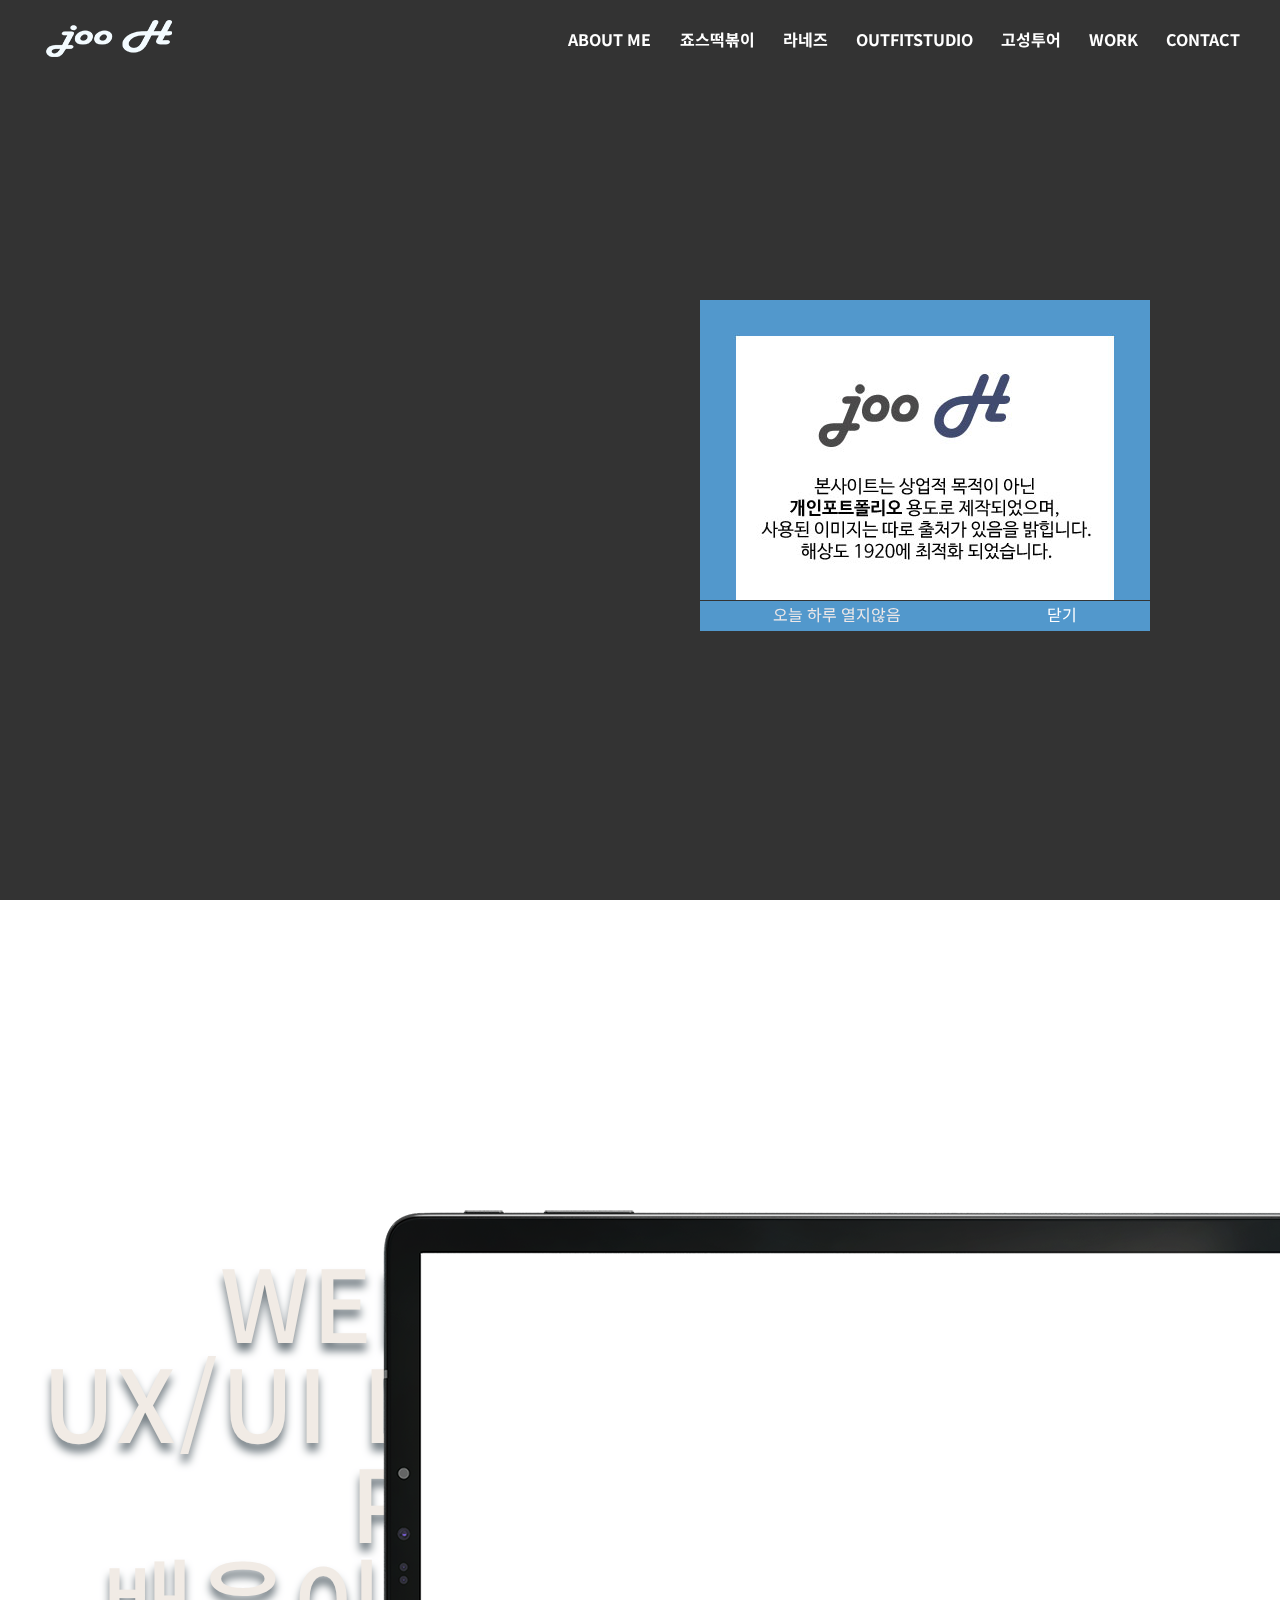
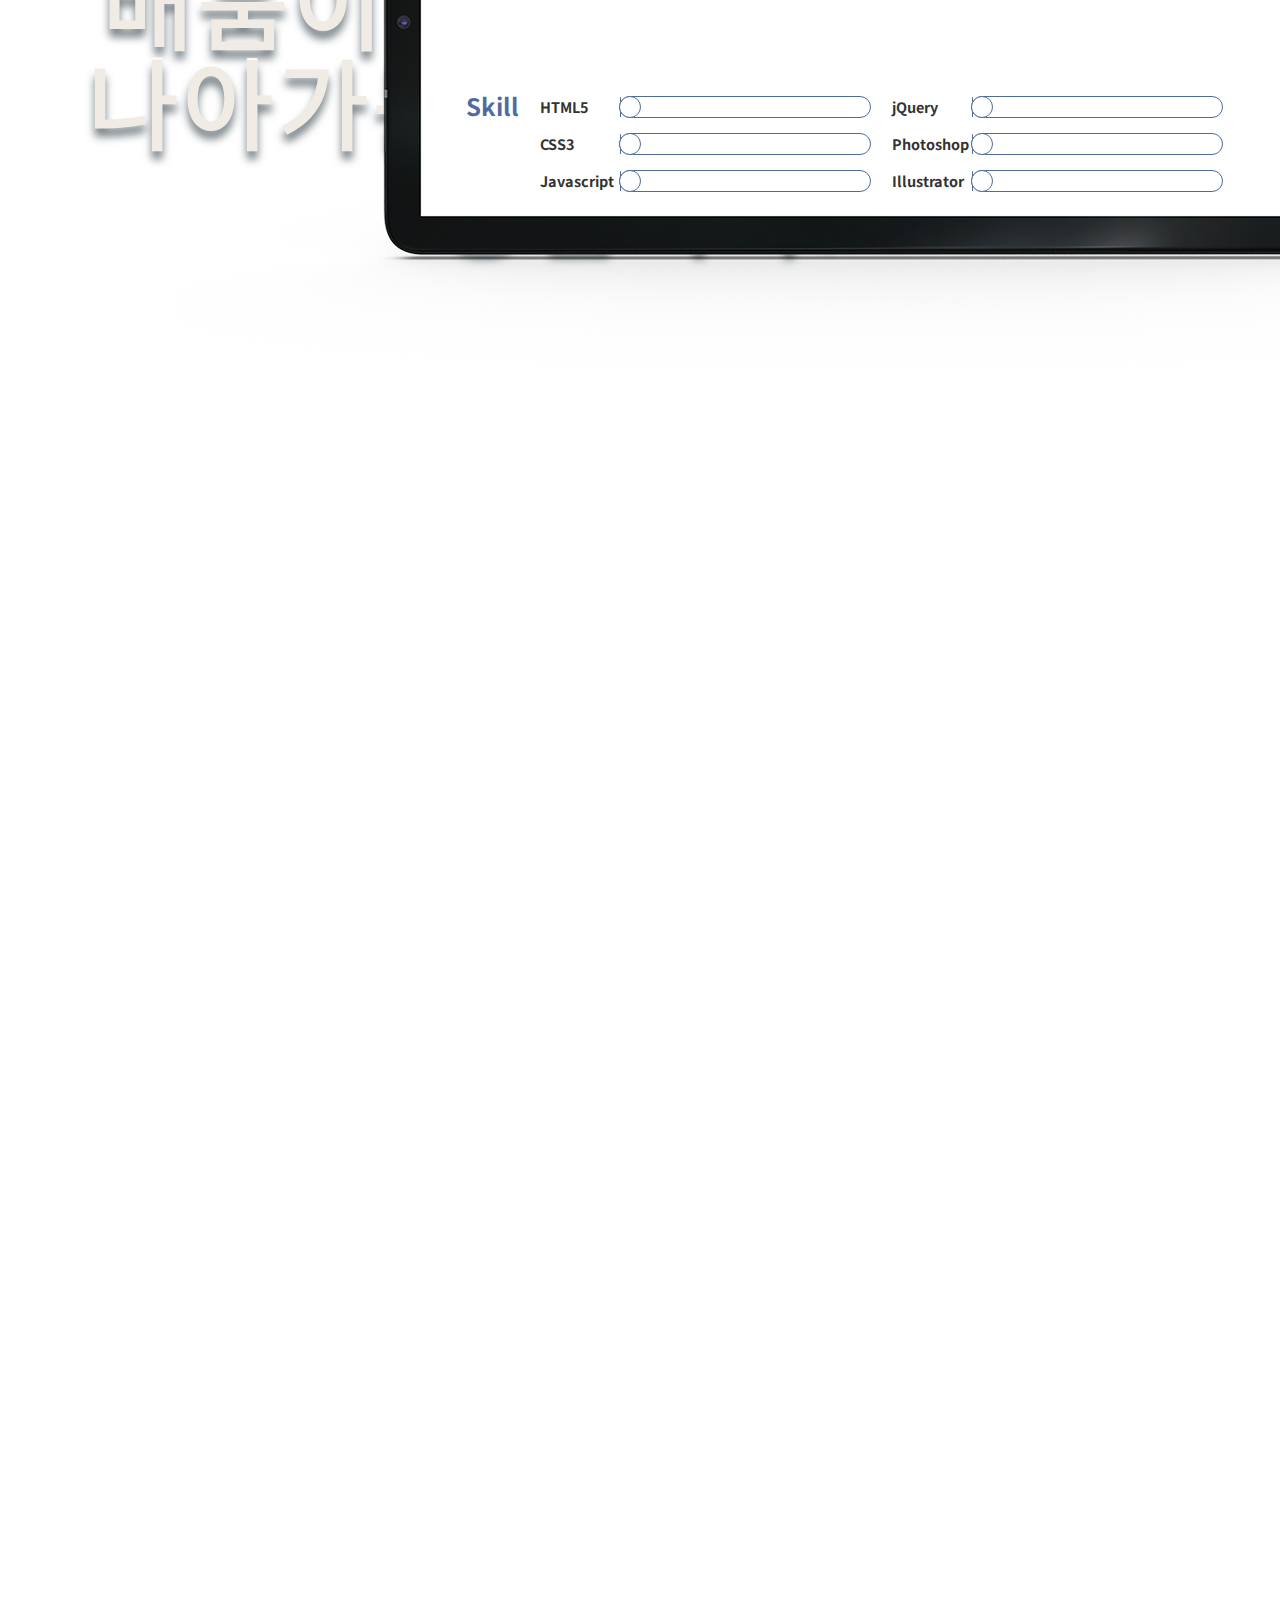
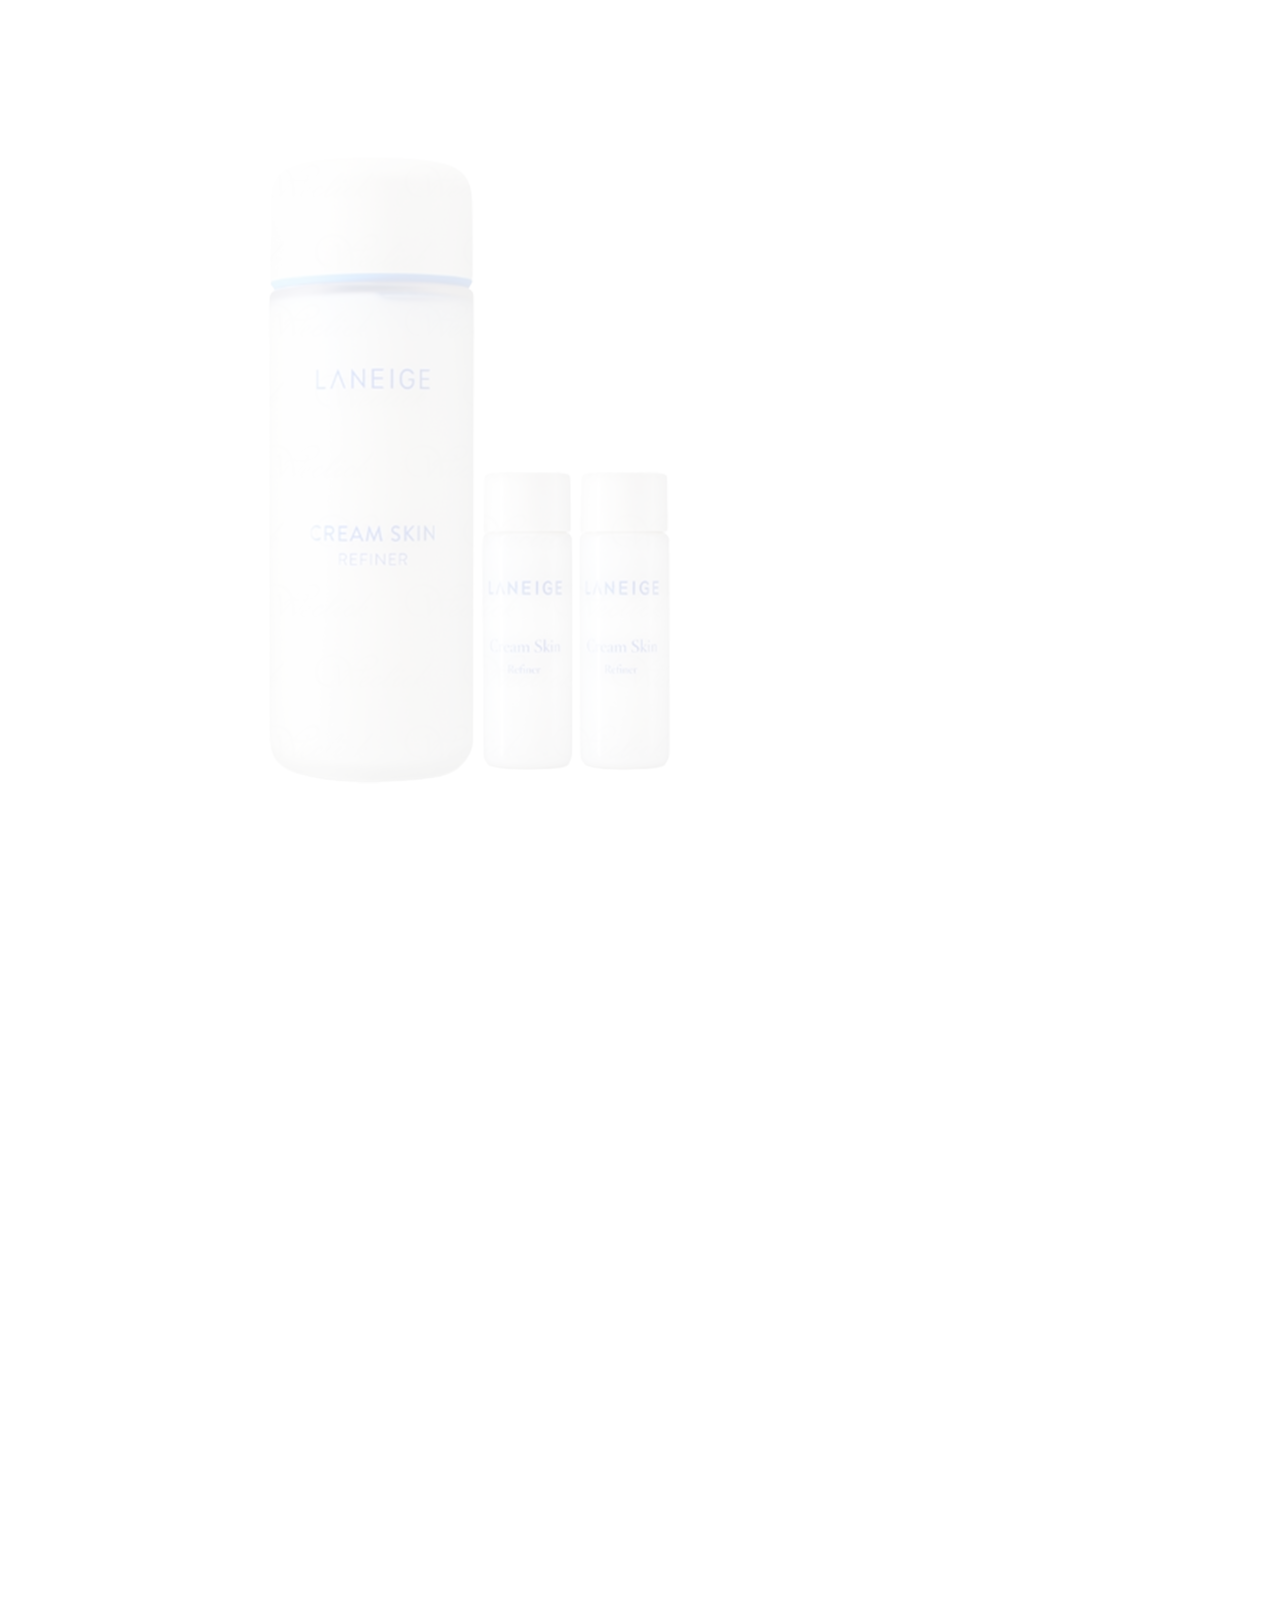
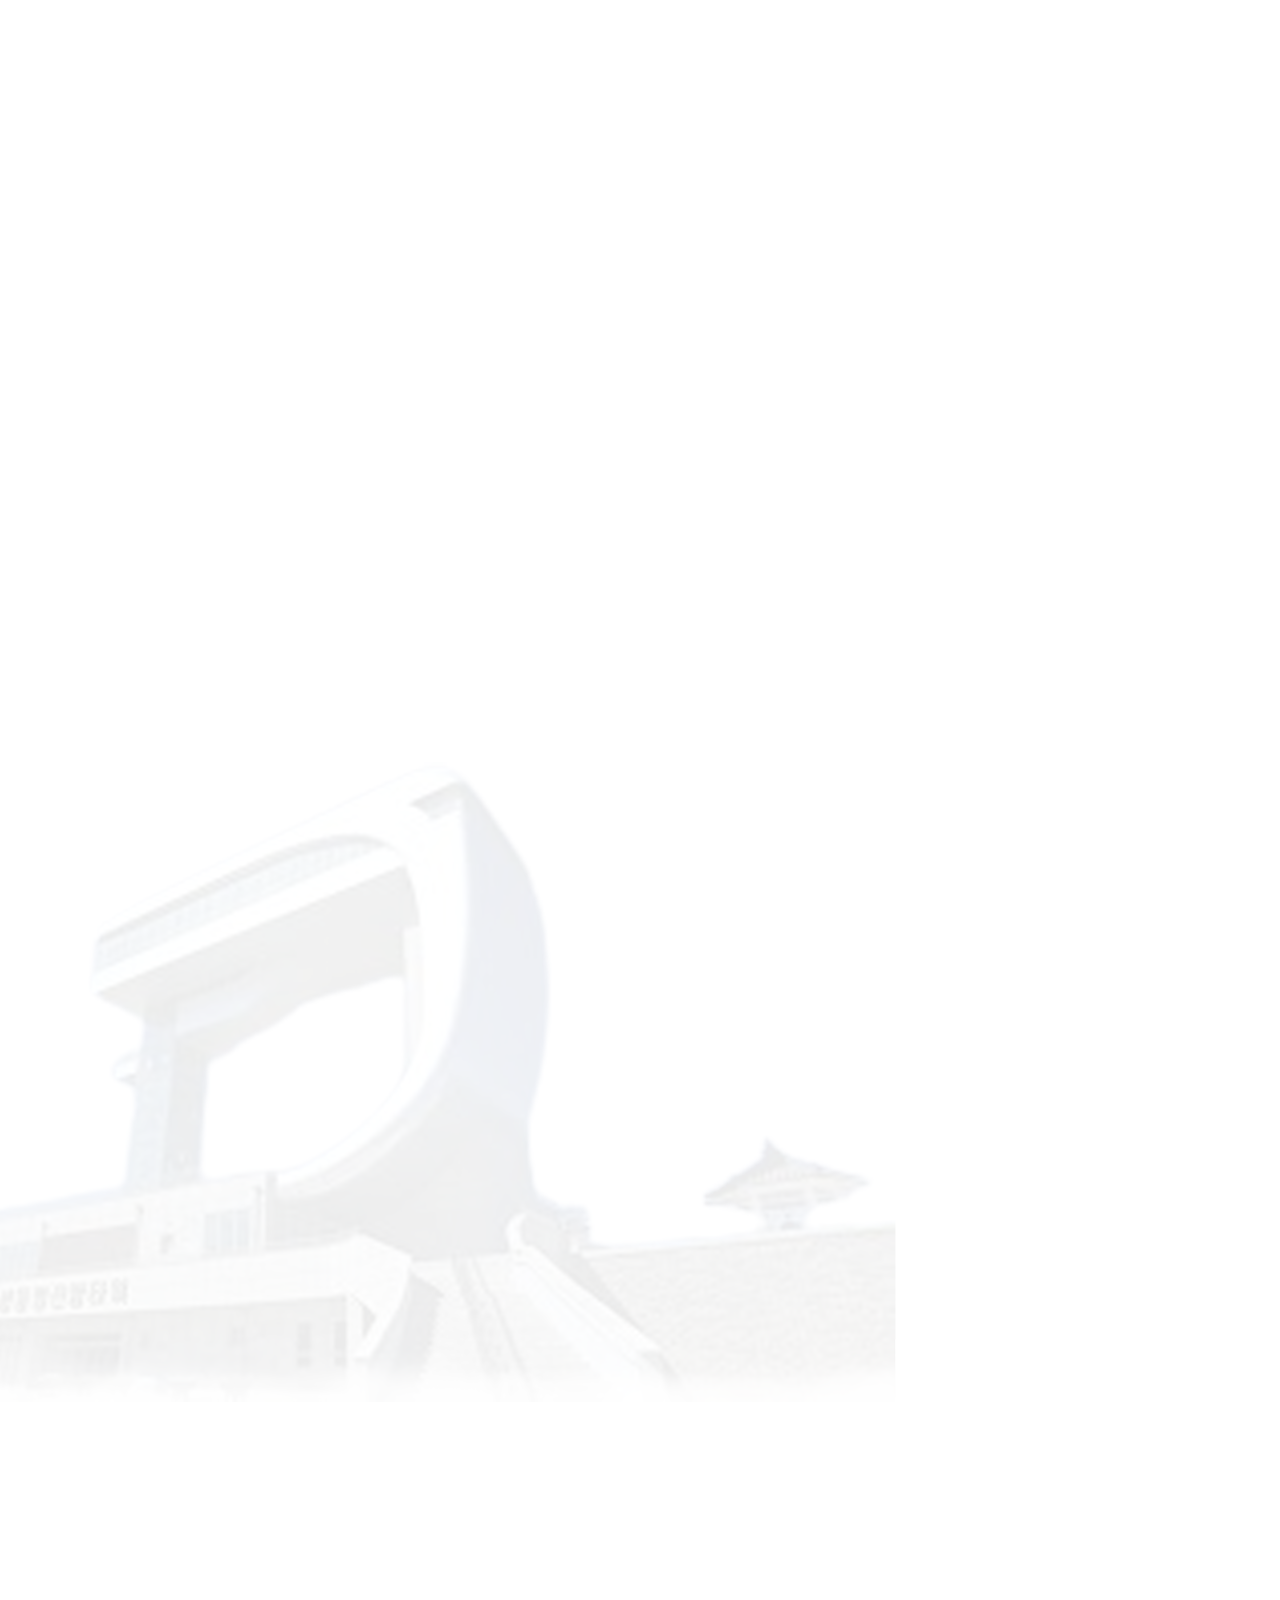
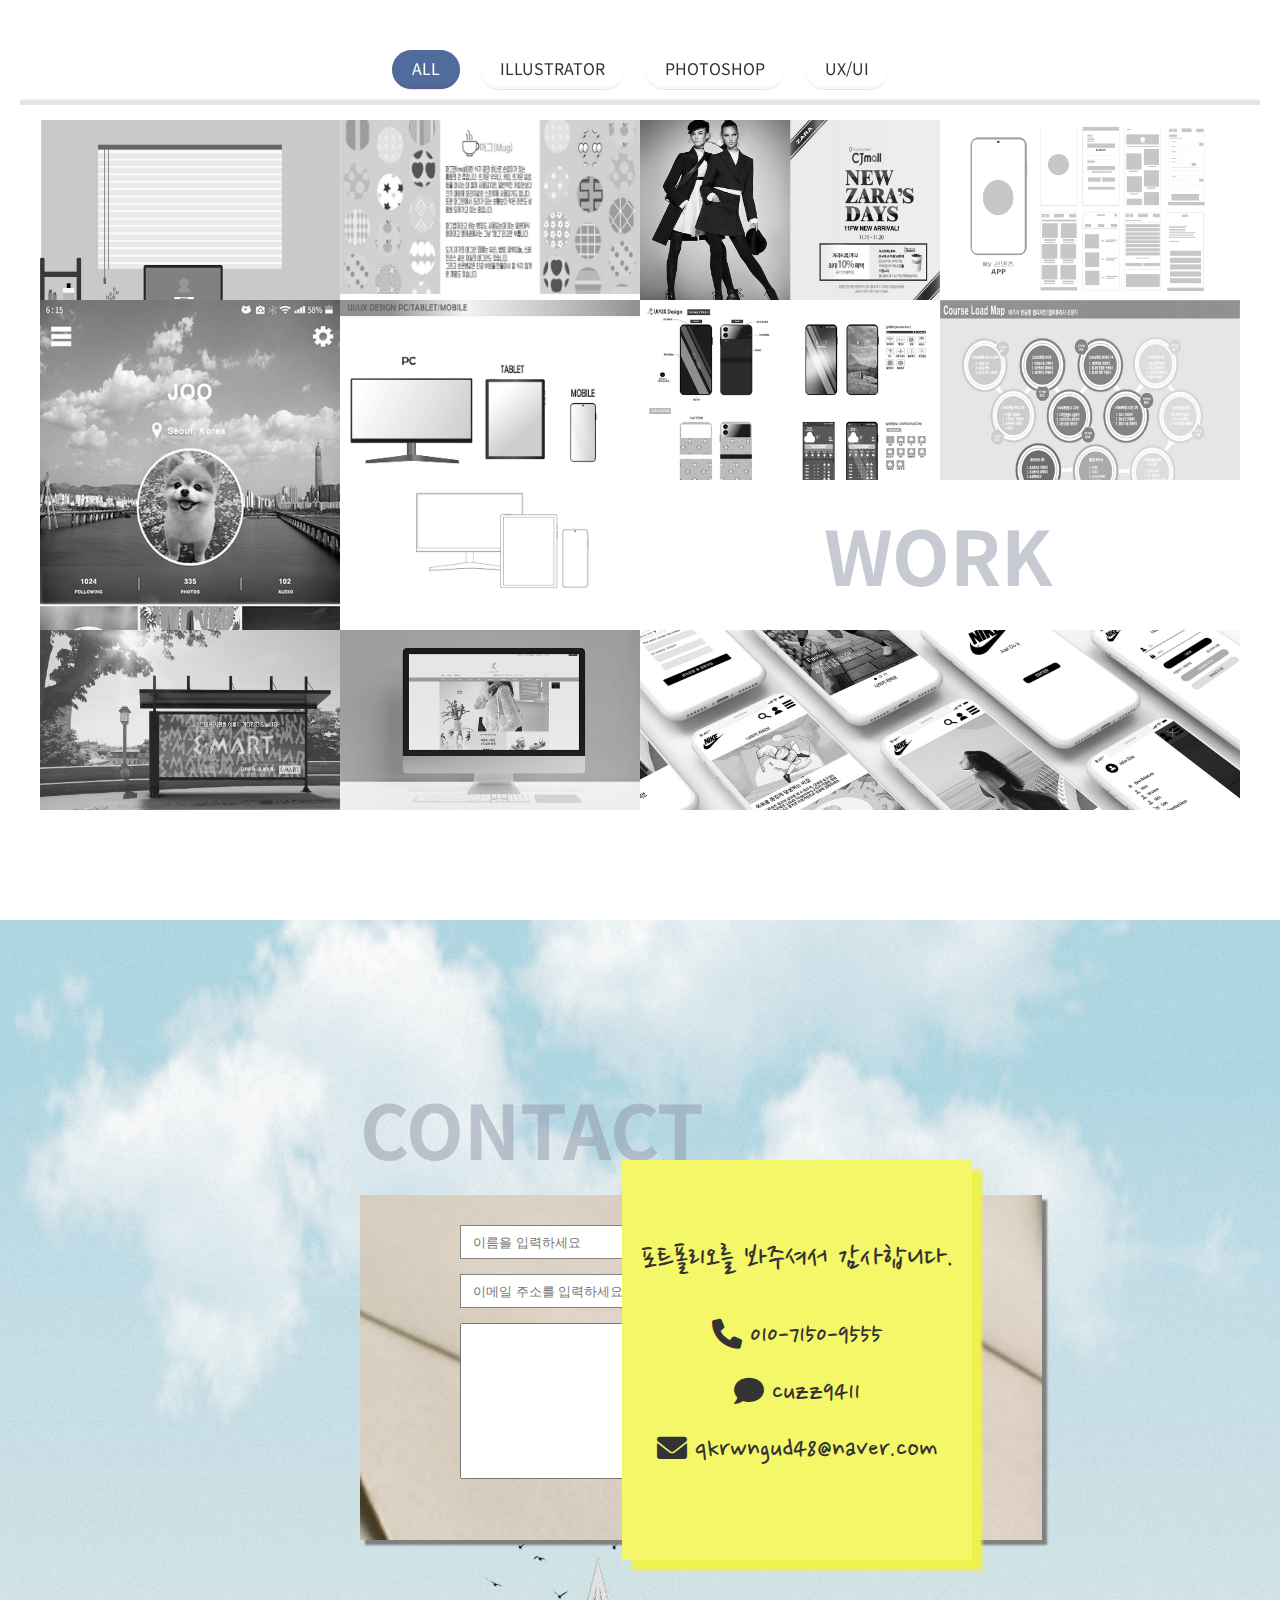
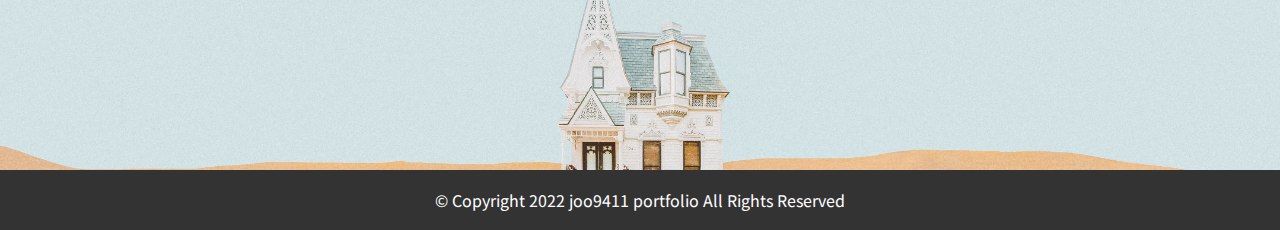
==== index.html @ 11db6104 "Add files via upload" ====
<!DOCTYPE html>
<html lang="ko">
<head>
    <meta charset="UTF-8">
    <meta http-equiv="X-UA-Compatible" content="IE=edge">
    <meta name="viewport" content="width=device-width, initial-scale=1.0">
    <title>Joo's PORTFOLIO</title>
    <!--초기화-->
    <link href="./css/reset.css" rel="stylesheet" type="text/css">
    <!--베이스-->
    <link href="./css/base.css" rel="stylesheet" type="text/css">
    <!--레이아웃-->
    <link href="./css/layout.css" rel="stylesheet" type="text/css">
    <!--메인-->
    <link href="./css/main.css" rel="stylesheet" type="text/css">
    <!--갤러리서식-->
    <link href="./css/gallery.css" rel="stylesheet" type="text/css">
    <!-- 아이콘폰트 주소 -->
    <link rel="stylesheet" href="https://cdnjs.cloudflare.com/ajax/libs/font-awesome/6.0.0-beta3/css/all.min.css">

    <!-- 벤더프리픽스 -->
    <script src="./script/prefixfree.min.js"></script>
    <!-- 제이쿼리 라이브러리 -->
    <script src="https://ajax.googleapis.com/ajax/libs/jquery/2.2.4/jquery.min.js"></script>
    <!--아크틱 스크롤-->
    <script src="./script/jquery.arctic_scroll.js"></script>
    <script src="./script/jquery.cookie.js"></script>
    
    <script>
            $(function(){
                $(".arctic_scroll").arctic_scroll({
                    speed: 800
                });


            });
    </script> 
    <!--메인 제이쿼리-->
    <script src="./script/main.js"></script>
    <!--갤러리 제이쿼리-->
    <script src="./script/gallery.js"></script>

</head>
<body>
    <div class="bg" id="top">
        <header>
            <h1>
                <a href="index.html" title="메인페이지로 바로가기">
                    <img src="./images/h_logo.png" alt="상단로고">
                </a>
            </h1>
            <nav>
                <ul class="gnb">
                    <li><a href="a.html" title="about me">about me</a></li>
                    <li><a href="#project01" title="project01" class="arctic_scroll">죠스떡볶이</a></li>
                    <li><a href="#project02" title="project02" class="arctic_scroll">라네즈</a></li>
                    <li><a href="#project03" title="project03" class="arctic_scroll">outfitstudio</a></li>
                    <li><a href="#project04" title="project04" class="arctic_scroll">고성투어</a></li>
                    <li><a href="#work" title="work" class="arctic_scroll">work</a></li>
                    <li><a href="#contact" title="contact" class="arctic_scroll">contact</a></li>
                </ul>
            </nav>
        </header>
        
        <div class="videowrapper">
            <video muted autoplay loop='infinite'>
                <source src="./images/Clouds - 64767.mp4" type="video/webm">
            </video>
        </div>

        <div class="h_title">
            <h2>WEB PORTFOLIO<br>
            <span>ux/ui designer & web publisher</span><br>
            <span>배움이 즐거운, &nbsp;끊임없이 나아가는 웹퍼블리셔 박주형입니다.</span>
            </h2>
        </div>

        <div class="wheel">
            <span>wheel</span>
        </div>


        <!-- ABOUT ME 서식 -->
        <div class="p_box">
        
            <div class="p_img">
                <img src="./images/profile2.png" alt="프로필">
            </div>


        <div class="photo">
            <img src="./images/photo2.png" alt="프로필 사진">
        </div>

        <div class="info">
            <h3>Profile</h3>
            <ul class="profile">
                <li><strong>박 주 형</strong>(Park Joo Hyoung)</li>
                <li>1994.01.11</li>
                <li>서울특별시 마포구</li>
                <li>qkrwngud48@naver.com</li>
            </ul>
            <h3>Education</h3>
            <ul class="education">
                <li><small>2022.05</small> 그린 컴퓨터아트학원 종로(수료)</li>
                <li><small>2021.08</small> 인천대학교 화학과(중퇴)</li>
                <li><small>2012.02</small> 야탑고등학교(졸업)</li>
            </ul>
            <h3>License</h3>
            <ul class="license">
                <li><small>2022.04</small> 웹디자인기능사</li>
                <li><small>2022.02</small> GTQ 1급</li>
                <li><small>2015.12</small> 운전면허 1종 보통</li>
            </ul>
        </div>


        <div class="skill">
            <h3>Skill</h3>
            <ul class="s_left">
                <li>
                    <div class="bar">
                        <div class="ball"></div>
                        <span class="sk01">HTML5</span>
                    </div>
                </li>
                <li>
                    <div class="bar">
                        <div class="ball"></div>
                        <span class="sk01">CSS3</span>
                    </div>
                </li>
                <li>
                    <div class="bar">
                        <div class="ball"></div>
                        <span class="sk01">Javascript</span>
                    </div>
                </li>
            </ul>
            <ul class="s_right">
                <li>
                    <div class="bar">
                        <div class="ball"></div>
                        <span class="sk01">jQuery</span>
                    </div>
                </li>
                <li>
                    <div class="bar">
                        <div class="ball"></div>
                        <span class="sk01">Photoshop</span>
                    </div>
                </li>
                <li>
                    <div class="bar">
                        <div class="ball"></div>
                        <span class="sk01">Illustrator</span>
                    </div>
                </li>
            </ul>
        </div>
        <div class="about_txt">
            <p>ABOUT ME</p>
        </div>
        
        </div> 

    </div>

    <!-- 메인영역 -->
    <main>
        <section id="project01">
                <article class="p01">
                    <div class="p01_img">
                        <img src="./images/project01.png" alt="프로젝트01">
                    </div>

                    <div class="p01_bg">
                        <p>PROJECT01</p>
                    </div>

                    <div class="p_txt p_txt01">
                        <h2>죠스떡볶이</h2>
                        <dl>
                            <dt>Type</dt>
                            <dd>반응형 웹사이트</dd>
                            <dt>Color</dt>
                            <dd>
                                <span class="color c01"></span>
                                <span class="color c02"></span>
                                <span class="color c03"></span>
                            </dd>
                            <dt>Work</dt>
                            <dd>개인작업 100%</dd>
                            <dt>Tool</dt>
                            <dd>HTML5, CSS3, J-Query, JavaScript</dd>
                            <dt>Font</dt>
                            <dd>Noto Sans KR</dd>
                        </dl>
                        <div class="btn btn01">
                            <a href="http://qkrwngud48.dothome.co.kr/jaws/" title="웹페이지 바로가기">WebPage</a>
                            <a href="styleguide01.html" title="상세페이지 바로가기">StyleGuide</a>
                        </div>
                    </div>
                </article>    
        </section>
        <section id="project02">
            <article class="p02">
                <div class="p02_img">
                    <img src="./images/project02.png" alt="프로젝트02">
                </div>

                <div class="p02_bg">
                    <p>PROJECT02</p>
                </div>

                <div class="p_txt p_txt02">
                    <h2>라네즈</h2>
                    <dl>
                        <dt>Type</dt>
                        <dd>반응형 웹사이트</dd>
                        <dt>Color</dt>
                        <dd>
                            <span class="color c04"></span>
                            <span class="color c05"></span>
                            <span class="color c06"></span>
                        </dd>
                        <dt>Work</dt>
                        <dd>개인작업 100%</dd>
                        <dt>Tool</dt>
                        <dd>HTML5, CSS3, J-Query, JavaScript</dd>
                        <dt>Font</dt>
                        <dd>Noto Sans KR</dd>
                    </dl>
                    <div class="btn btn02">
                        <a href="http://qkrwngud48.dothome.co.kr/laneige/" title="웹페이지 바로가기" class="b02">WebPage</a>
                        <a href="styleguide02.html" title="상세페이지 바로가기">StyleGuide</a>
                    </div>
                </div>
            </article>
        </section>
        <section id="project03">
            <article class="p03">
                <div class="p03_img">
                    <img src="./images/project03-1.png" alt="프로젝트03">
                </div>

                <div class="p03_bg">
                    <p>PROJECT03</p>
                </div>

                <div class="p_txt p_txt03">
                    <h2>outfitstudio</h2>
                    <dl>
                        <dt>Type</dt>
                        <dd>모바일 웹(앱) 사이트</dd>
                        <dt>Color</dt>
                        <dd>
                            <span class="color c07"></span>
                            <span class="color c08"></span>
                            <span class="color c09"></span>
                        </dd>
                        <dt>Work</dt>
                        <dd>개인작업 100%</dd>
                        <dt>Tool</dt>
                        <dd>HTML5, CSS3, J-Query, JavaScript</dd>
                        <dt>Font</dt>
                        <dd>Noto Sans KR</dd>
                    </dl>
                    <div class="btn btn03">
                        <a href="http://qkrwngud48.dothome.co.kr/outfitstudio/mindex.html" title="웹페이지 바로가기" class="b03">WebPage</a>
                        <a href="styleguide03.html" title="상세페이지 바로가기">StyleGuide</a>
                    </div>
                </div>
            </article>
        </section>
        <section id="project04">
            <article class="p04">
                <div class="p04_img">
                    <img src="./images/project05.png" alt="프로젝트04">
                </div>

                <div class="p04_bg">
                    <p>PROJECT04</p>
                </div>

                <div class="p_txt p_txt04">
                    <h2>고성투어</h2>
                    <dl>
                        <dt>Type</dt>
                        <dd>모바일 웹(앱) 사이트</dd>
                        <dt>Color</dt>
                        <dd>
                            <span class="color c10"></span>
                            <span class="color c11"></span>
                            <span class="color c12"></span>
                        </dd>
                        <dt>Work</dt>
                        <dd>개인작업 100%</dd>
                        <dt>Tool</dt>
                        <dd>HTML5, CSS3, J-Query, JavaScript</dd>
                        <dt>Font</dt>
                        <dd>Noto Sans KR</dd>
                    </dl>
                    <div class="btn btn04">
                        <a href="http://qkrwngud48.dothome.co.kr/kosung/main.html" title="웹페이지 바로가기" class="b04">WebPage</a>
                        <a href="styleguide04.html" title="상세페이지 바로가기">StyleGuide</a>
                    </div>
                </div>
            </article>           
        </section>
        <section id="work">
            <article id="design">
                <h3>WORK</h3>
                <nav class="g_gnb">
                    <ul>
                        <li><a href="a.html" title="All">All</a></li>
                        <li><a href="a.html" title="Illustrator">Illustrator</a></li>
                        <li><a href="a.html" title="Photoshop">Photoshop</a></li>
                        <li><a href="a.html" title="UX/UI">UX/UI</a></li>
                    </ul>
                </nav>
                <ul class="g_list">
                    <li class="total illust">
                        <a href="#" title="일러스트1">
                            <img src="./images/img1.jpg" alt="일러스트1">
                            <p class="caption">일러스트1</p>
                        </a>
                    </li>
                    <li class="total Photoshop">
                        <a href="#" title="포토샵1">
                            <img src="./images/img2.jpg" alt="포토샵1">
                            <p class="caption">포토샵1</p>
                        </a>
                    </li>
                    <li class="total illust">
                        <a href="#" title="일러스트2">
                            <img src="./images/img3.jpg" alt="일러스트2">
                            <p class="caption">일러스트2</p>
                        </a>
                    </li>
                    <li class="total Photoshop">
                        <a href="#" title="포토샵2">
                            <img src="./images/img4.jpg" alt="포토샵2">
                            <p class="caption">포토샵2</p>
                        </a>
                    </li>
                    <li class="total UXUI">
                        <a href="#" title="UX/UI1">
                            <img src="./images/img5.jpg" alt="UX/UI1">
                            <p class="caption">UX/UI1</p>
                        </a>
                    </li>
                    <li class="total illust">
                        <a href="#" title="일러스트3">
                            <img src="./images/img6.jpg" alt="일러스트3">
                            <p class="caption">일러스트3</p>
                        </a>
                    </li>
                    <li class="total UXUI">
                        <a href="#" title="UX/UI2">
                            <img src="./images/img7.jpg" alt="UX/UI2">
                            <p class="caption">UX/UI2</p>
                        </a>
                    </li>
                    <li class="total UXUI">
                        <a href="#" title="UX/UI3">
                            <img src="./images/img8.jpg" alt="UX/UI3">
                            <p class="caption">UX/UI3</p>
                        </a>
                    </li>
                    <li class="total Photoshop">
                        <a href="#" title="포토샵3">
                            <img src="./images/img9.jpg" alt="포토샵3">
                            <p class="caption">포토샵3</p>
                        </a>
                    </li>
                    <li class="total Photoshop">
                        <a href="#" title="포토샵4">
                            <img src="./images/img10.jpg" alt="포토샵4">
                            <p class="caption">포토샵4</p>
                        </a>
                    </li>
                    <li class="total illust">
                        <a href="#" title="일러스트4">
                            <img src="./images/img11.jpg" alt="일러스트4">
                            <p class="caption">일러스트4</p>
                        </a>
                    </li>
                </ul>
            </article>
        </section>
        <section id="contact">
            <article id="con">
                <h3>CONTACT</h3>
                <form name="email" method="get" action="./mail/contact_me.php">
                    <fieldset>
                    <legend>이메일 폼</legend>
                    <div class="mail_box">
                    <!--보내는 사람의 이름-->
                    <div class="field">
                        <label for="name">Name : </label>
                        <input type="text" name="name" id="name" placeholder="이름을 입력하세요" required>
                    </div>
                    <!--보내는 사람의 이메일 주소-->
                    <div class="field">
                        <label for="email">Email : </label>
                        <input type="email" name="email" id="email" placeholder="이메일 주소를 입력하세요" required>
                    </div>
                    <!--보내는 사람의 글작성 내용-->
                    <div class="field">
                        <label for="message"></label>
                        <textarea name="message" id="message"  required></textarea>
                    </div>
                    <!--메일 전송하기 버튼-->
                    <ul class="action">
                        <li><input type="submit" value="Send Massage"></li>
                    </ul>
                    </div>
                </fieldset>
                </form>
                <div>
                    <dl class="sns">
                        <dt>포트폴리오를 봐주셔서 감사합니다.</dt>
                        <dd>
                            <a href="#" title="전화번호">
                                <i class="fa-solid fa-phone"></i> 010-7150-9555</a>
                        </dd>
                        <dd>
                            <a href="#" title="카카오톡">
                                <i class="fas fa-comment"></i> cuzz9411</a>
                        </dd>
                        <dd>
                            <a href="#" title="이메일주소">
                                <i class="fa-solid fa-envelope"></i> qkrwngud48@naver.com</a>
                        </dd>
                    </dl>
                </div>
            </article>
        </section>


    </main>

    <!-- 푸터영역 -->
    <footer>
    <a href="#top" title="페이지 상단으로 바로가기" class="arctic_scroll top_btn">
            top<i class="fas fa-angle-up"></i>
    </a>
    <address>© Copyright 2022 joo9411 portfolio All Rights Reserved</address>
    </footer>
    
    <div class="modal02">
        <div class="m_box">
            <i class="fas fa-times"></i>
            <!-- <img src="" alt=""> -->
        </div>
    </div>

</body>
</html>
---- css/base.css ----
@charset "utf-8";

@import url("https://fonts.googleapis.com/css2?family=Noto+Sans+KR:wght@300;400;500&display=swap");
@font-face {
    font-family: "Namum pen script";
    src: url(../font/NanumPenScript-Regular.ttf);
}
body {
    background: #fff;
    font-family: 'Noto Sans KR', '맑은 고딕', sans-serif;
    font-size: 12px;
    color: #333;
    overflow-x: hidden;
}

a {
    text-decoration: none;
    color: #333;
    font-size: 12px;
}

header {
    width: 100%;
    height: 70px;
    position: fixed;
    top: 0px;
    z-index: 1500;
}
header > h1{
    padding: 12px 0px 0px 1%;
}
nav {
    margin: -32px 2% 0px auto;
    width: 700px;
}

/* arctic scroll */
.gnb {
    display: -webkit-box;
    display: -ms-flexbox;
    display: flex;
    -ms-flex-pack: distribute;
    justify-content: space-around;
}

.gnb > li > a {
    font-size: 1rem;
    font-weight: bold;
    color: #fff;
    text-transform: uppercase;
    transition: 0.3s;
}
/* 윈도우 스크롤값이 ??일때 헤더에 적용되는 서식 */
/* 메뉴, 로그인, 알람아이콘 글자색 변경 */
.on {
    color: #000 !important;
}

.on1{color: #AC162C!important;font-size: 1.1rem!important;}
.on2{color: #5581be!important;font-size: 1.1rem!important;}
.on3{color: #665543!important;font-size: 1.1rem!important;}
.on4{color: #a1c8f5!important;font-size: 1.1rem!important;}

/* 헤더배경서식 */
.h_on {
    background: rgba(255, 255, 255,.9) !important;
    border-bottom: 1px solid rgb(221, 220, 220);
    box-shadow: 0px 0px 3px 0px rgb(221, 220, 220);
}
.videowrapper {
    position: relative;
    width: 100%;
    height: 1450px;
}
.videowrapper video {
    position: relative;
    top: 0;
    left: 0;
    height: 100%;
    border: none;
}
.h_title{
    position: absolute;
    left: 50%;
    transform: translate(-50%,-40%);
    text-align: center;
    animation: ani_title 10s infinite;
}
@keyframes ani_title{
    0%{top: 21%;}
    50%{top: 20%;}
    100%{top: 21%;}
}

.h_title h2{
    width: 1200px;
    text-transform: uppercase;
    display: block;
    font-size: 100px;
    color: #f1ebe5;
    text-shadow: 0 8px 9px #737d83, 0px -2px 1px #fff;
    font-weight: 500;
    letter-spacing: -4px;
    text-align: center;
    padding: 200px 200px;
    border-radius: 20px;
    letter-spacing: 3px;
}

.h_title h2 p{
    width: 1200px;
    padding-top: 40px;
    font-size: 28px;
    color: #fff;
    font-weight: 400;
}
.h_title h2 p:nth-of-type(2){
    font-size: 45px;
    font-family: 'Namum pen script';
    font-weight: 400;
    color: #fff;
    text-shadow: 0 8px 9px #8d9092, 0px -2px 1px #fff;

}

/* 마우스 휠 서식 */
.wheel{
    position:absolute;
    /* bottom: -200px; */
    top: 36%;
    left: 50%;
    transform: translate(-50%);
    width: 30px;
    height: 50px;
    border: 2px solid #fff;
    font-size: 0;
    border-radius: 20px;

}
.wheel span{
    position: absolute;
    top: 5px;
    left: 50%;
    transform: translateX(-50%);
    width: 3px;
    height: 10px;
    background: #fff;
    border-radius: 0.1rem;
    animation: wheel 0.7s infinite;

}

@keyframes wheel {
    to {top: 0.6rem;}
}
/* About me 이미지 서식 */


.p_box{
    width: 1400px;
    position: relative;
    left: 13.4%;

}
.p_img{
    position: absolute;
    bottom: -13%;
    width: 100%;
    text-align: center;
}

/* About me 서식 */
.info{
    position: relative;
    left: 57%;
    bottom:0px;
    text-align: left;
    z-index: 1000;
    line-height: 24px;
    opacity: 0; 
}
.info > h3{
    font-size: 24px;
    font-weight: bold;
    color: #506C9D;
    line-height: 40px;
}
.info > ul > li{
    font-size: 14px;
    font-weight: 400;
    text-indent: 16px;
}
.info > ul > li > small{
    font-size: 12px;
    font-weight: 300;
}

.about_txt{
    position: absolute;
    right: -1%;
    bottom: 50%;
    
}
.about_txt p{
    font-size: 75px;
    font-weight: bold;
    color: rgba(214, 213, 213, 0.5);
    transform: rotate(90deg);
}

/* 프로필 사진 */
.photo{
    position: absolute;
    left: 22%;
    height: 300px;
    opacity: 0;
}


/* 스킬바 서식 */

.skill{
    position: relative;
    bottom: 130px;
    left: 21%;
    line-height: 30px;
    display: flex;

}
.skill > h3{
    font-size: 24px;
    font-weight: bold;
    color: #506C9D;
    line-height: 40px;
    padding-right: 10px;
}
.skill ul{
    padding-right: 100px;
}
.skill ul > li{
    width: 250px;
    font-size: 0.9rem;
    line-height: 30px;
    border: 1px solid #506C9D;
    border-radius: 20px;
    height: 20px;
    margin-bottom:15px;
    position:relative;
    left:90px;top:10px;
}
.sk01{
    position:absolute;
    top:-5px; left:-80px;
    color:#333;
    font-weight: bold;
}
.skill .bar{
    width:0.5%;height:20px;
    background-color:#506C9D;
    border-radius:20px;
    color:#506C9D;
}
.skill .ball{
    width:20px;height:20px;
    background-color:#fff;
    border:1px solid #506C9D;
    border-radius:50%;
    position:absolute;
    top:-1px;left:-1px;
}

/* 푸터서식 */
footer{
    color: #fff;
}
footer > address{
    text-align: center;
    line-height: 60px;
    font-size: 16px;
}
---- css/layout.css ----
@charset "utf-8";


.bg{
    position: relative;
    height: 2000px;
    /* background-image: url(../images/background.png);
    background-repeat: no-repeat;
    background-position: center bottom; */
}

#project01{
    height: 1080px;
    background-image: url(../images/p01-1_bg.png);
}
#project02{
    height: 1080px;
    background-image: url(../images/p02_bg.png);

    
}
#project03{
    height: 1080px;
    background-image: url(../images/p033_bg.png);
}
#project04{
    height: 1080px;
    background-image: url(../images/p04_bg.png);
    background-repeat: no-repeat;
}
#work{
    height: 1000px;
    background-color: #fff;
    position: relative;
}
#contact{
    width: 100%;
    background: url(../images/contact.jpg) no-repeat center;
    background-size: cover;
}
footer{
    height: 60px;
    background-color: #333;
}
---- css/main.css ----
@charset "utf-8";
/* 프로젝트01 */
#project01{
    width: 100%;
    position: relative;
}

.p01{
    width: 1850px;
    position: absolute;
    top: 18%;
    left: 10%;
}
.p01_img{
    position: relative;
    top: 400px;
    opacity: 0;
}

/* 프로젝트화면 배경글자*/
.p01_bg{
    position: absolute;
    left: -4.3%;
    top: 94%;
    opacity: 0;
}
.p01_bg p{
    font-size: 75px;
    font-weight: bold;
    color: rgba(247, 131, 131, 0.5);
    transform: rotate(270deg);
}

/* 프로젝트 문구 */
.p_txt01{
    position: absolute;
    top: 20%;
    right: -5%;
    opacity: 0;
}
.p_txt01 h2{
    color: #AC162C;;
    font-size: 34px;
    font-weight: bold;
    margin-bottom: 30px;
}
.p_txt01 h2::after{
    display: block;
    content: "";
    width: 300px;
    height: 2px;
    background: #AC162C;;
    margin: 20px 0px;
}
.p_txt{
    line-height: 38px;
}
.p_txt dl{
    width: 500px;
    font-size: 16px;
    font-weight: 300;
}
.p_txt dl > dd{
    padding-top: 2px;
}
.p_txt dt{
    float: left;
    width: 70px;
    font-size: 20px;
    font-weight: bold;
    margin-right: 20px;
}

.color{
    display: inline-block;
    width: 12px;
    height: 12px;
    border-radius: 50%;
    margin-right: 2px;
}
.c01{background: #AC162C;}
.c02{background: #333  ;}
.c03{background: #d8d8d8;}

/* 버튼서식 */
.btn{
    width: 350px;
    text-align: center;
    display: flex;
}
.btn a{
    font-size: 14px;
    display: block;
    width: 180px;
    height: 40px;
    margin: 35px 15px 0px 0px;
    border: 3px solid rgb(252, 248, 248);
    background: #fff;
    border-radius: 5px;
    box-shadow: 0px 5px 0px 0px rgba(0, 0, 0, 0.1);
    transition: 0.3s;
}
.btn01 a:hover{
    border: 3px solid rgb(255, 142, 142);
    background: rgb(253, 127, 127);
    color: #fff;
}


/* 프로젝트2 */
#project02{
    width: 100%;
    position: relative;
}

.p02{
    width: 1850px;
    position: absolute;
    top: 18%;
    left: 12%;
}

.p02_img{
    width: 1000px;
    position: absolute;
    right: 15%;
    top: -400px;
    /* top: 0px; */
    opacity: 0;
    
}

.p_txt02{
    position: absolute;
    top: 135px;
    /* left: 11.5%; */
    left: 30%;
    opacity: 0;
}
.p_txt02 h2{
    color: #5581be;
    font-size: 34px;
    font-weight: bold;
    margin-bottom: 30px;
}
.p_txt02 h2::after{
    display: block;
    content: "";
    width: 300px;
    height: 2px;
    background: #5581be;
    margin: 20px 0px;
}
/* 프로젝트화면 배경글자*/
.p02_bg{
    position: absolute;
    right: 11%;
    top: -150px;
    /* top: 240px; */
    opacity: 0;
}
.p02_bg p{
    font-size: 75px;
    font-weight: bold;
    color: rgba(124, 178, 240, 0.5);
    transform: rotate(90deg);
}

.c04{background: #5581be;}
.c05{background: #e7e1e2}
.c06{background: #464545;} 

.btn02 a:hover{
    border: 3px solid #7fa6db;
    background: #729cd6;
    color: #fff;
}

/* 프로젝트3 */
#project03{
    width: 100%;
    position: relative;
}

.p03{
    width: 1850px;
    position: absolute;
    top: 18%;
    left: 10%;
}
.p03_img{
    width: 1000px;
    position: absolute;
    top: 400px;
    /* top: -10px; */
    opacity: 0;
}
.p_txt03{
    position: absolute;
    top: 150px;
    /* right: 20%; */
    right: 40%;
    opacity: 0;
}
.p_txt03 h2{
    color: #665543;
    font-size: 34px;
    font-weight: bold;
    margin-bottom: 30px;
}
.p_txt03 h2::after{
    display: block;
    content: "";
    width: 300px;
    height: 2px;
    background: #665543;
    margin: 20px 0px;
}
/* 프로젝트화면 배경글자*/
.p03_bg{
    position: absolute;
    left: 1.5%;
    /* top: 330px;  */
    top: 700px;
    opacity: 0;
}
.p03_bg p{
    font-size: 75px;
    font-weight: bold;
    color: rgba(189, 166, 105, 0.5);
    transform: rotate(270deg);
}

.c07{background: #665543;}
.c08{background: #f6e6c5;}
.c09{background: #E8CB7C;} 

.btn03 a:hover{
    border: 3px solid #9e8663;
    background: #8E6D3C;
    color: #fff;
}

/* 프로젝트4 */
#project04{
    width: 100%;
    position: relative;
}

.p04{
    width: 1850px;
    position: absolute;
    top: 18%;
    left: 10%;
}
.p04_img{
    width: 1000px;
    position: absolute;
    right: 270px;
    /* top: 0px; */
    top: -400px;
    opacity: 0;
    
}
.p_txt04{
    position: absolute;
    top: 150px;
    /* left: 16%; */
    left: 4%;
    opacity: 0;
}
.p_txt04 h2{
    color: #a1c8f5;
    font-size: 34px;
    font-weight: bold;
    margin-bottom: 30px;
}
.p_txt04 h2::after{
    display: block;
    content: "";
    width: 300px;
    height: 2px;
    background: #a1c8f5;
    margin: 20px 0px;
}
/* 프로젝트화면 배경글자*/
.p04_bg{
    position: absolute;
    right: 252px;
    /* top: 330px; */
    top: -70px;
    opacity: 0;
}
.p04_bg p{
    font-size: 75px;
    font-weight: bold;
    color: rgba(124, 150, 206, 0.5);
    transform: rotate(90deg);
}

.c10{background: #a1c8f5;}
.c11{background: #b0cef1;}
.c12{background: #9D9D9D;}

.btn04 a:hover{
    border: 3px solid #97b9fd;
    background: #8bb1fc;
    color: #fff;
}
#work{
    width: 100%;
}

/* 컨탠츠 서식 */

/* 이메일 서식 */
fieldset{
    width: 80%;
    /* float: left; */
    /* border: 3px solid #f00; */
    margin-top:30px;
    margin-left:100px;
    padding-top: 30px;
}
form{
    width:100%;
    background-image: url(../images/mail.jpeg);
    /* background-size: cover;  */
    box-shadow: 5px 5px 2px grey;
    
}
.mail_box{
    width:500px;
    background:rgba(0,0,0,.0);
}
fieldset legend, fieldset label{display:none;}
fieldset input{
    border:1px solid #838383;
    width:100%;
    height:30px;
    margin-bottom:15px;
    color:#afacac;
    text-indent:10px;
}
#message{
    width: 100%;
    height: 150px;
    margin-bottom: 15px;
}
fieldset .action{
    text-align:right;
}
input[type=submit]{
    width: 30%;
    color: #fff;
    background: rgb(51, 49, 46);
    border: none;
    cursor: pointer;
}
/* input[type=submit]:hover{
    background: rgb(148, 147, 147);
    color: rgb(100, 100, 100);
    border: rgb(100, 100, 100);
} */
#con{
    width: 83%;height: 850px;
    padding: 170px 30px 20px 350px;
    margin-left: 10px;
    box-sizing: border-box;
    position: relative;
}
#con > h3{
    font-size: 75px;
    font-weight: bold;
    color: rgba(145, 149, 167, 0.5);

}
.sns{
    position:absolute;
    top:150px;right:100px;
    z-index: 10;
    margin-top:90px;
    width:350px;
    height: 400px;
    float:left;
    box-sizing: border-box;
    padding-top:70px;
    margin-left: 150px;
    font-family: 'Namum pen script';
    font-size:34px;
    font-weight: 500;
    text-align:center;
    /* border:1px solid #f00;  */
    line-height: 56px;
    background:rgb(244, 247, 104);
    box-shadow: 10px 10px 3px rgb(239, 241, 77);
}

.sns dt{
    margin-bottom: 20px;
}
.sns > dd a{
    font-size: 30px;
}
/* top버튼 서식 */
.top_btn{
    padding:6px 12px;
    background: rgb(148, 178, 233);
    color: #fff;
    font-size: 26px;
    border-radius: 4px;
    position: fixed;
    right: 20px;
    bottom: 100px;
    z-index: 11;
    box-shadow: 0px 1px 3px rgb(111, 111, 112);
    /*text-shadow: 0px 0px 3px #333;*/
}

/* 모달창 서식 */

.modal02{
    display: none;
    width: 100%; height: 100%;
    position: fixed; 
    top: 0px; left: 0px;
    background-color: rgba(0,0,0,.5);
    z-index: 55555;
}

.m_box{
    position: absolute;
    top:50%; left: 50%;
    transform: translate(-50%, -50%);
    width: 1200px; height: 800px;
    text-align: center;
    overflow: hidden;
}

.m_box img{
    max-width: 1200px; max-height: 800px;
    position: absolute;
    top:50%; left: 50%;
    transform: translate(-50%, -50%);
    
}
.intro_modal{
    width:100%;height:100%;
    position:fixed;
    top:0px;left:0px;
    background:rgba(0,0,0,.8);
    z-index: 999;
    }
    .intro_m_box{
    width:450px;height:300px;
    position: absolute;
    top: 300px; left: 700px;
    }
    .intro_m_box p{
    display:flex;
    justify-content:space-around;
    width:450px;height:30px;
    background-color: #5298CC;
    }

.intro_m_box label{
    color:rgb(238, 232, 232);
    font-size: 16px;
    padding-top: 5px;
    cursor: pointer;
    text-align: center;
    display: block;
    }
.intro_m_box a{
    display: block;
    color:rgb(255, 255, 255);
    font-size: 16px;
    padding-top: 5px;
    cursor: pointer;
    text-align: center;
    }
---- css/gallery.css ----
@charset "utf-8";

#design{
    width:1240px;   /* 1200/4 = 300px = 25%   */
    /* border: 3px solid #333; */
    /* margin:500px auto 0px auto;
    padding-top: 50px; */
    height: 700px;
    position: absolute;
    left: 50%;
    top: 160px;
    transform: translateX(-50%);
    background: #fff;
    opacity: 1;
}
#design > h3{
    position: absolute;
    width: 250px;
    right: 15%;
    bottom: 27%;
    display: block;
    font-size: 75px;
    font-weight: bold;
    color: rgba(145, 149, 167, 0.5);
}
#design > ul{
    /* display:grid; */
    padding:20px;
    /* grid-gap:0px; */
    /* grid-template-columns: repeat(4, auto);
    grid-template-rows:repeat(3, 190px); */
    display:flex;
    flex-wrap:wrap;
}
#design > ul > li{
    position:relative; /* caption의 부모요소에 기준을 설정함 */
    overflow:hidden;
    width:25%;
    height:180px;
}
#design > ul > li:nth-child(5),#design > ul > li:nth-child(6){
    height: 330px;
}
/* #design > ul > li:nth-child(9){
    height: 350px;
    transform: translateY(-160px);
} */
#design > ul > li:last-child{
    width: 600px;
}
#design > ul > li img{
    width:100%;
    transition:0.3s;
    filter: grayscale(1);
}
#design > ul > li:hover img{
    opacity:0.8;
    transform:scale(1.1);  
    filter: grayscale(0);
}
.caption{
    background:rgba(106, 142, 221, 0.8);
    text-align: center;
    color:#fff;
    font-size:14px;
    position:absolute;
    width:100%;
    bottom:-40px;left:0px;
    line-height:40px;
    text-indent:10px;
}

  /* 모달서식 */
.modal{
    width:100%;height:100%;
    background:rgba(0,0,0,.8);
    position:fixed;top:0px;left:0px;
    text-align:center;
    z-index:99999;
}
.modal div{
    max-width:600px;
    position:absolute;
    top:50%;left:50%;
    transform:translate(-50%, -50%);
}
.modal img{
    width: 100%;
}
.modal a{
    color:#fff;
    font-size:30px;
    position:fixed;right:3%;top:2%;
}
.modal h3{
    color:#fff;
    text-align:center;
    line-height: 50px;
    font-size: 16px;
}

.modal .fa-times{transform: translateX(50px);}
.modal i.fa-angle-left,.modal i.fa-angle-right{
    position: absolute;
    color: #fff;
    font-size: 40px;
    top: 50%;
    cursor: pointer;
}
.modal i.fa-angle-left{left: -40px;}
.modal i.fa-angle-right{right: -40px;}

  /* navigation */
.g_gnb{
    width:1240px; 
    height:50px;
    border-bottom: 2px solid rgb(252, 248, 248);
    box-shadow: 0px 5px 0px 0px rgba(0, 0, 0, 0.1);
}
.g_gnb > ul{
    display:flex;
    justify-content:center;
}
.g_gnb > ul > li{margin:0px 10px;}
.g_gnb > ul > li > a{
    font-size:16px;
    border-bottom: 3px solid rgb(252, 248, 248);
    background: #fff;
    box-shadow: 0px 1px 0px 0px rgba(0, 0, 0, 0.1);
    padding:6px 20px;
    border-radius:20px;
    line-height:40px;
    text-transform:uppercase;
}
.g_gnb > ul > li > a:focus{}
.g_act{
    background:#506C9D !important;
    color: #fff!important;
    box-shadow: 0px 1px 0px 0px rgba(0, 0, 0, 0.1);
    border-bottom: 3px solid rgb(92, 97, 145)!important;

}
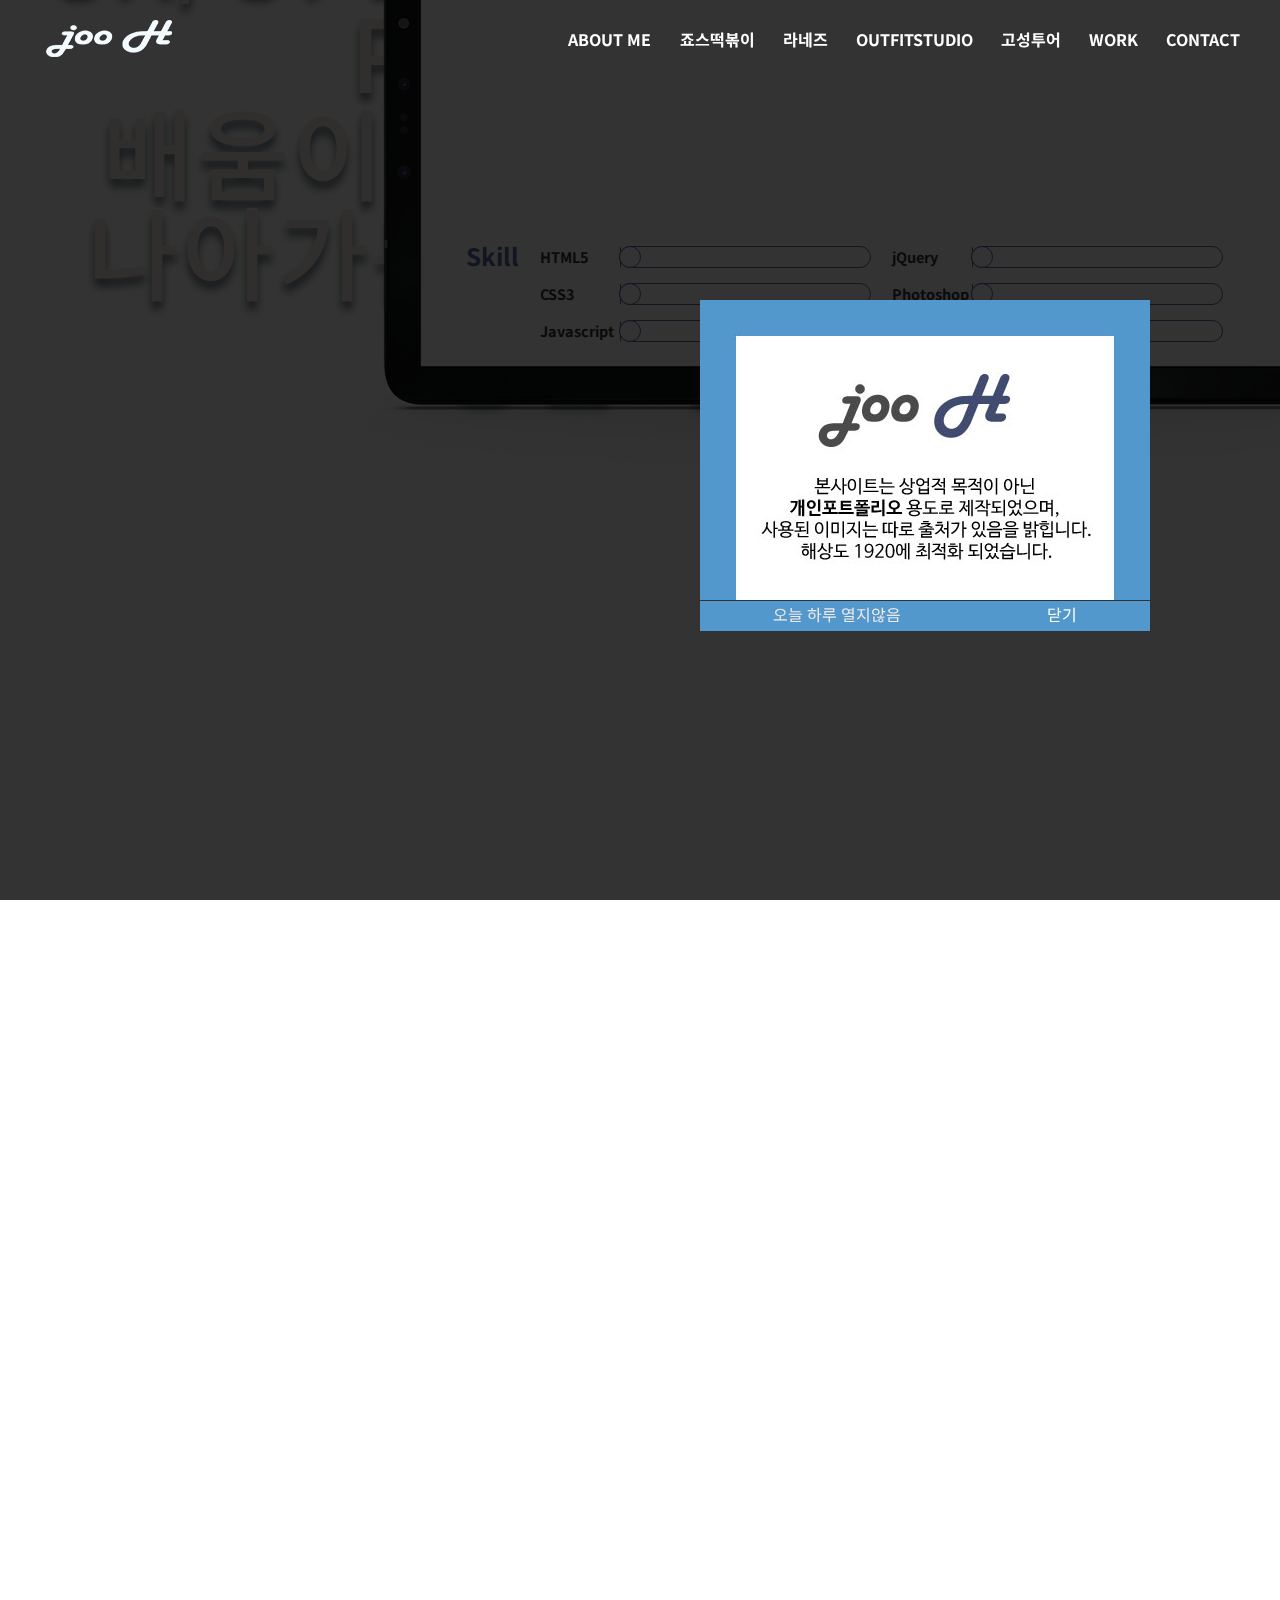
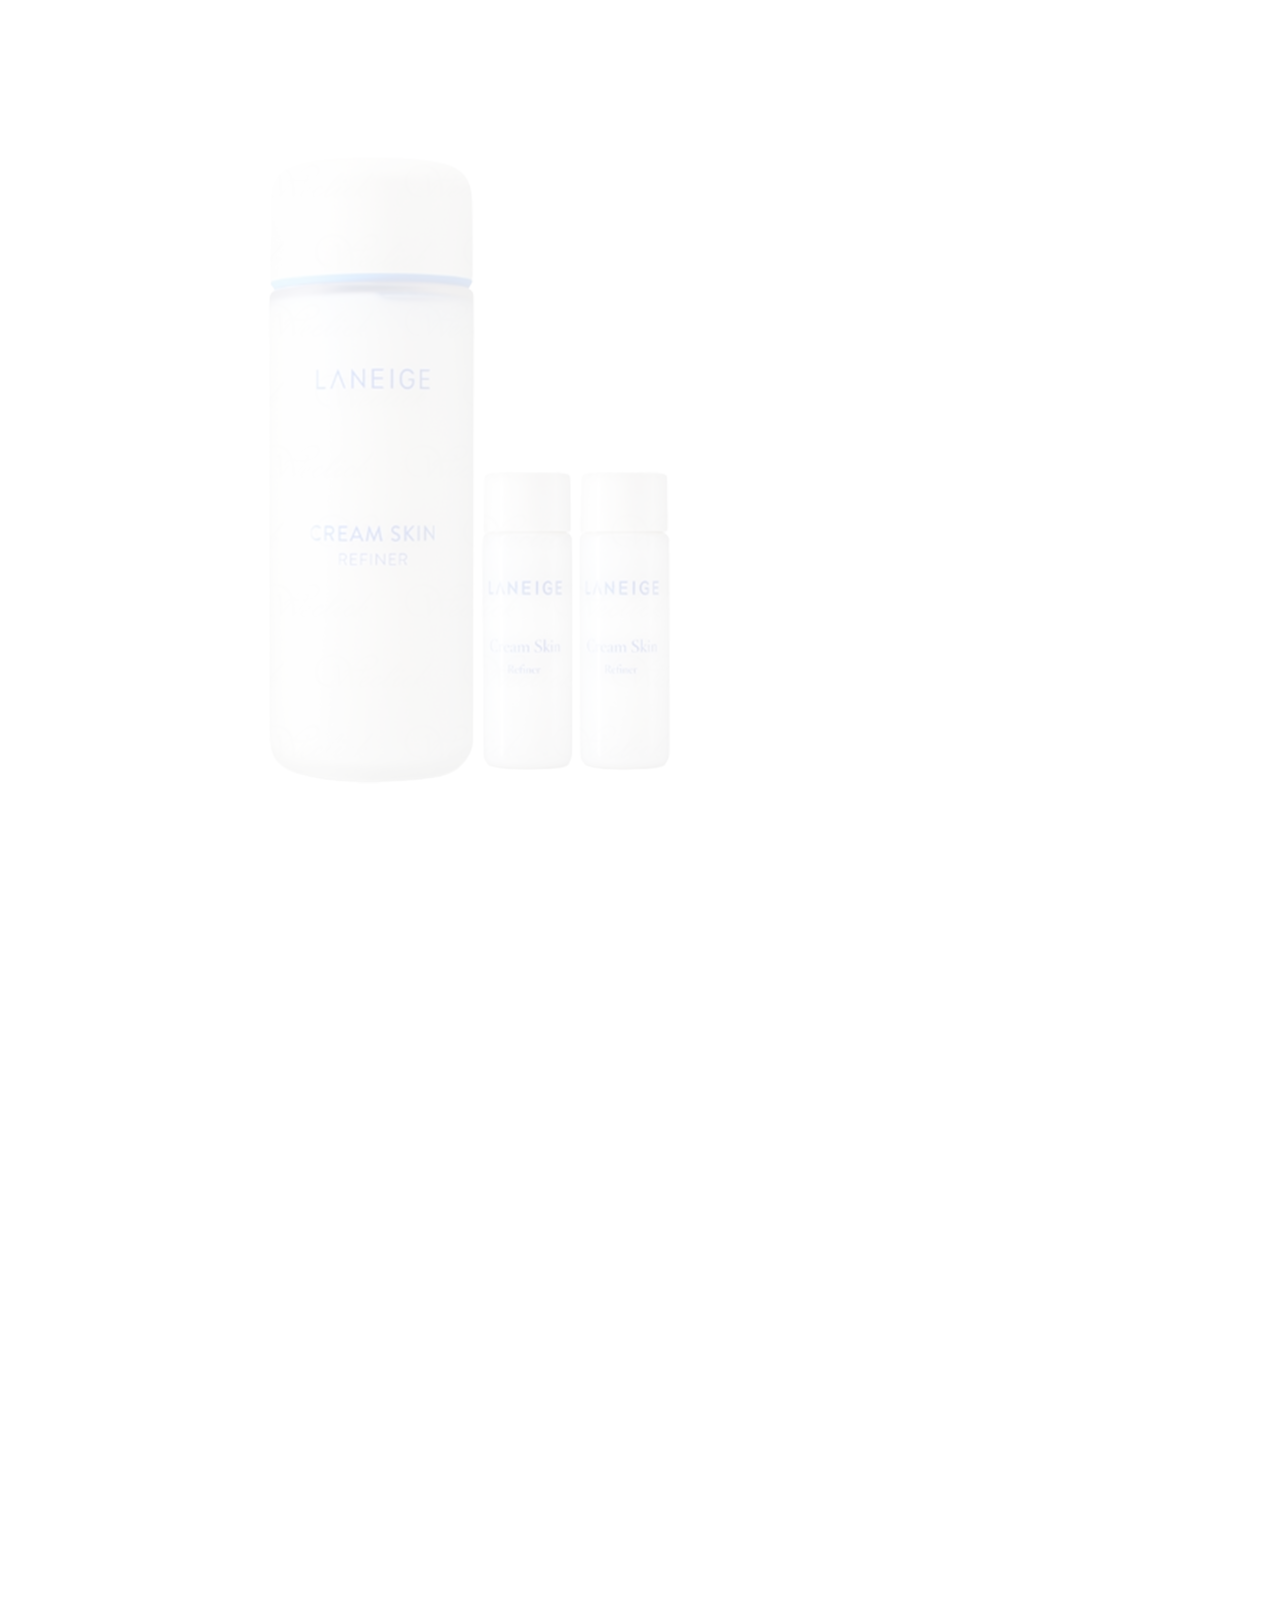
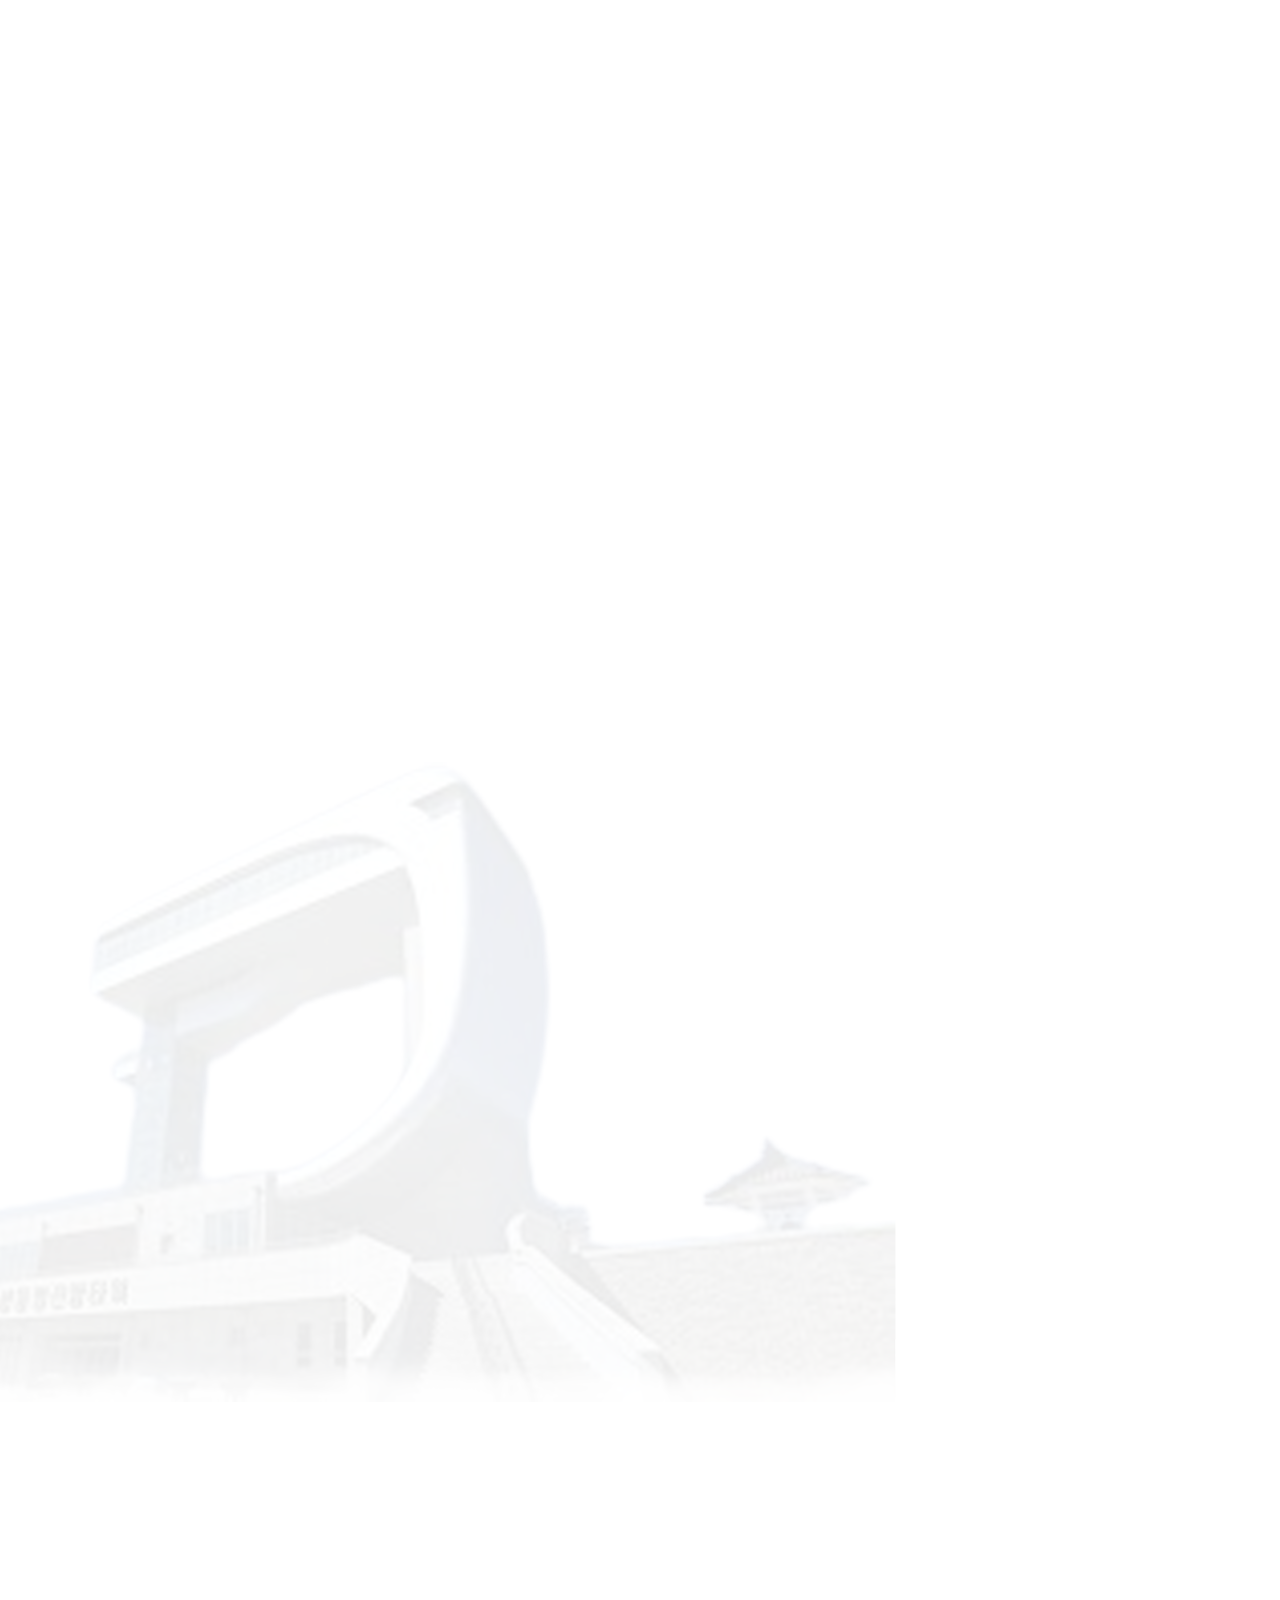
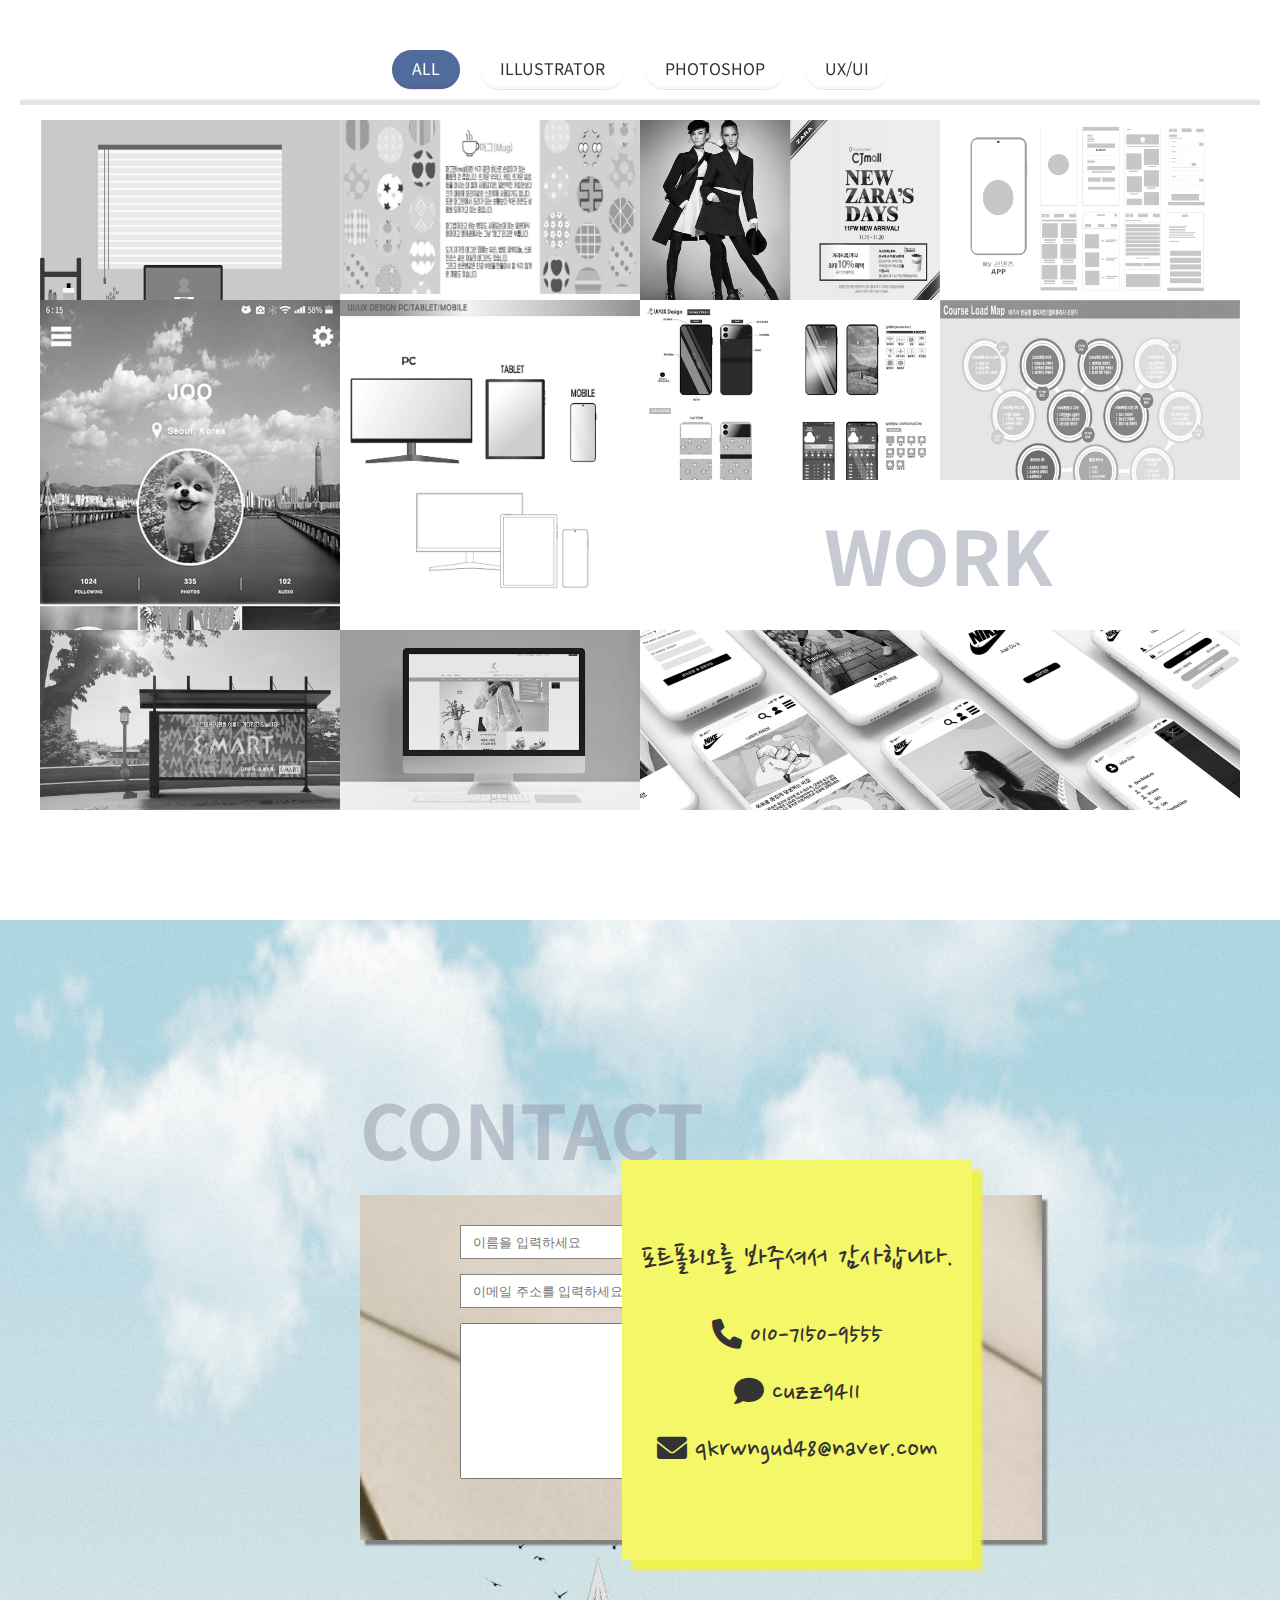
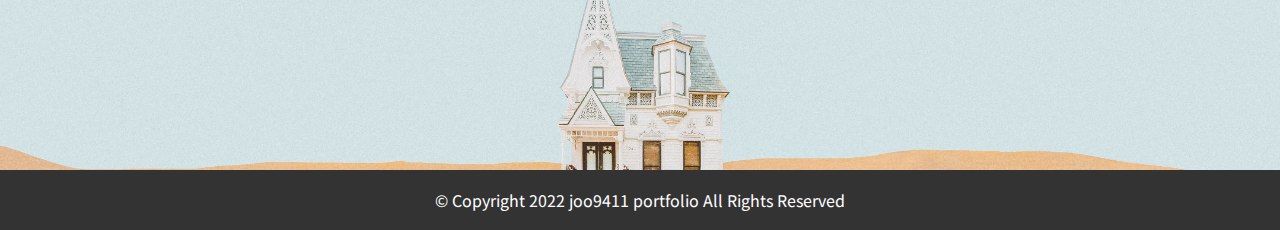
==== commit 62da278a: "Add files via upload" ====
--- a/index.html
+++ b/index.html
@@ -51,7 +51,7 @@
             </h1>
             <nav>
                 <ul class="gnb">
-                    <li><a href="a.html" title="about me">about me</a></li>
+                    <li><a href="#" title="about me">about me</a></li>
                     <li><a href="#project01" title="project01" class="arctic_scroll">죠스떡볶이</a></li>
                     <li><a href="#project02" title="project02" class="arctic_scroll">라네즈</a></li>
                     <li><a href="#project03" title="project03" class="arctic_scroll">outfitstudio</a></li>
@@ -62,11 +62,11 @@
             </nav>
         </header>
         
-        <div class="videowrapper">
+        <!-- <div class="videowrapper">
             <video muted autoplay loop='infinite'>
                 <source src="./images/Clouds - 64767.mp4" type="video/webm">
             </video>
-        </div>
+        </div> -->
 
         <div class="h_title">
             <h2>WEB PORTFOLIO<br>
@@ -392,7 +392,7 @@
         <section id="contact">
             <article id="con">
                 <h3>CONTACT</h3>
-                <form name="email" method="get" action="./mail/contact_me.php">
+                <form name="email" method="post" action="./mail/contact_me.php">
                     <fieldset>
                     <legend>이메일 폼</legend>
                     <div class="mail_box">
@@ -444,7 +444,7 @@
     <!-- 푸터영역 -->
     <footer>
     <a href="#top" title="페이지 상단으로 바로가기" class="arctic_scroll top_btn">
-            top<i class="fas fa-angle-up"></i>
+            <i class="fas fa-angle-up"></i>
     </a>
     <address>© Copyright 2022 joo9411 portfolio All Rights Reserved</address>
     </footer>
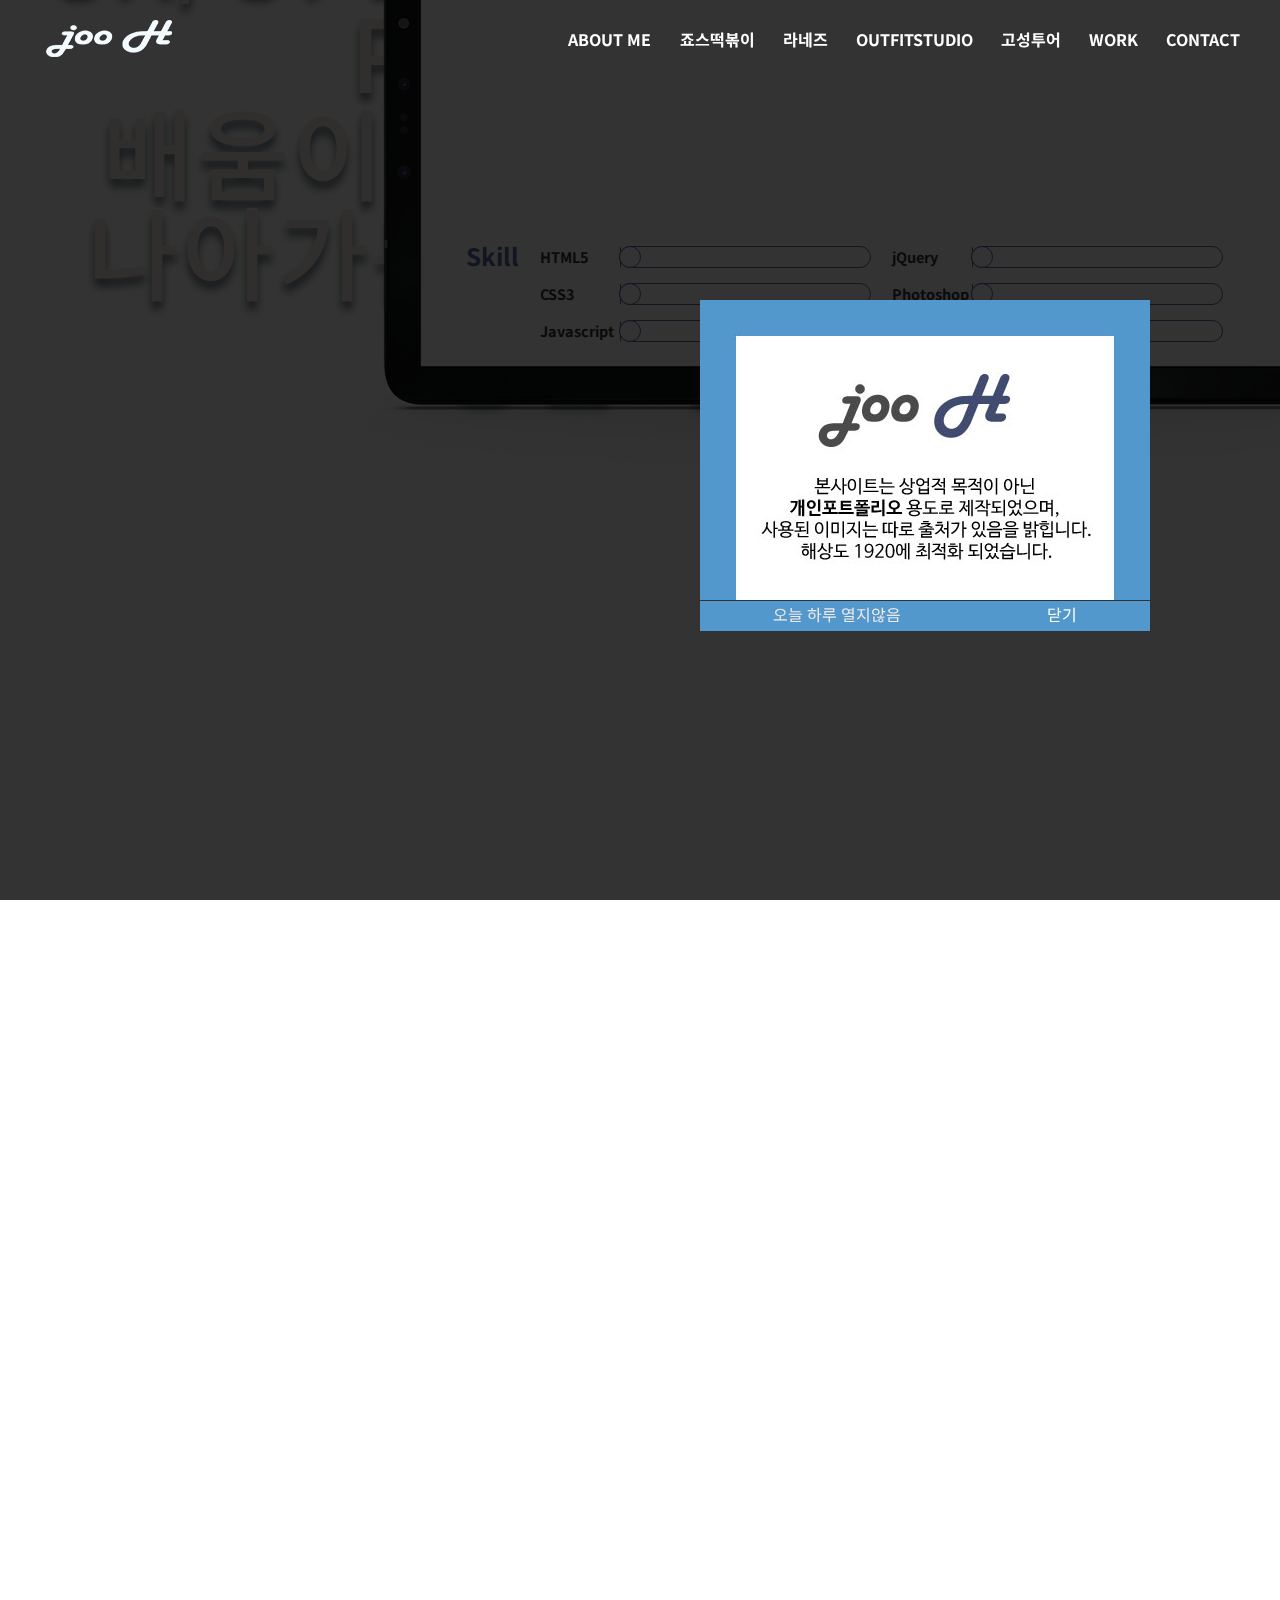
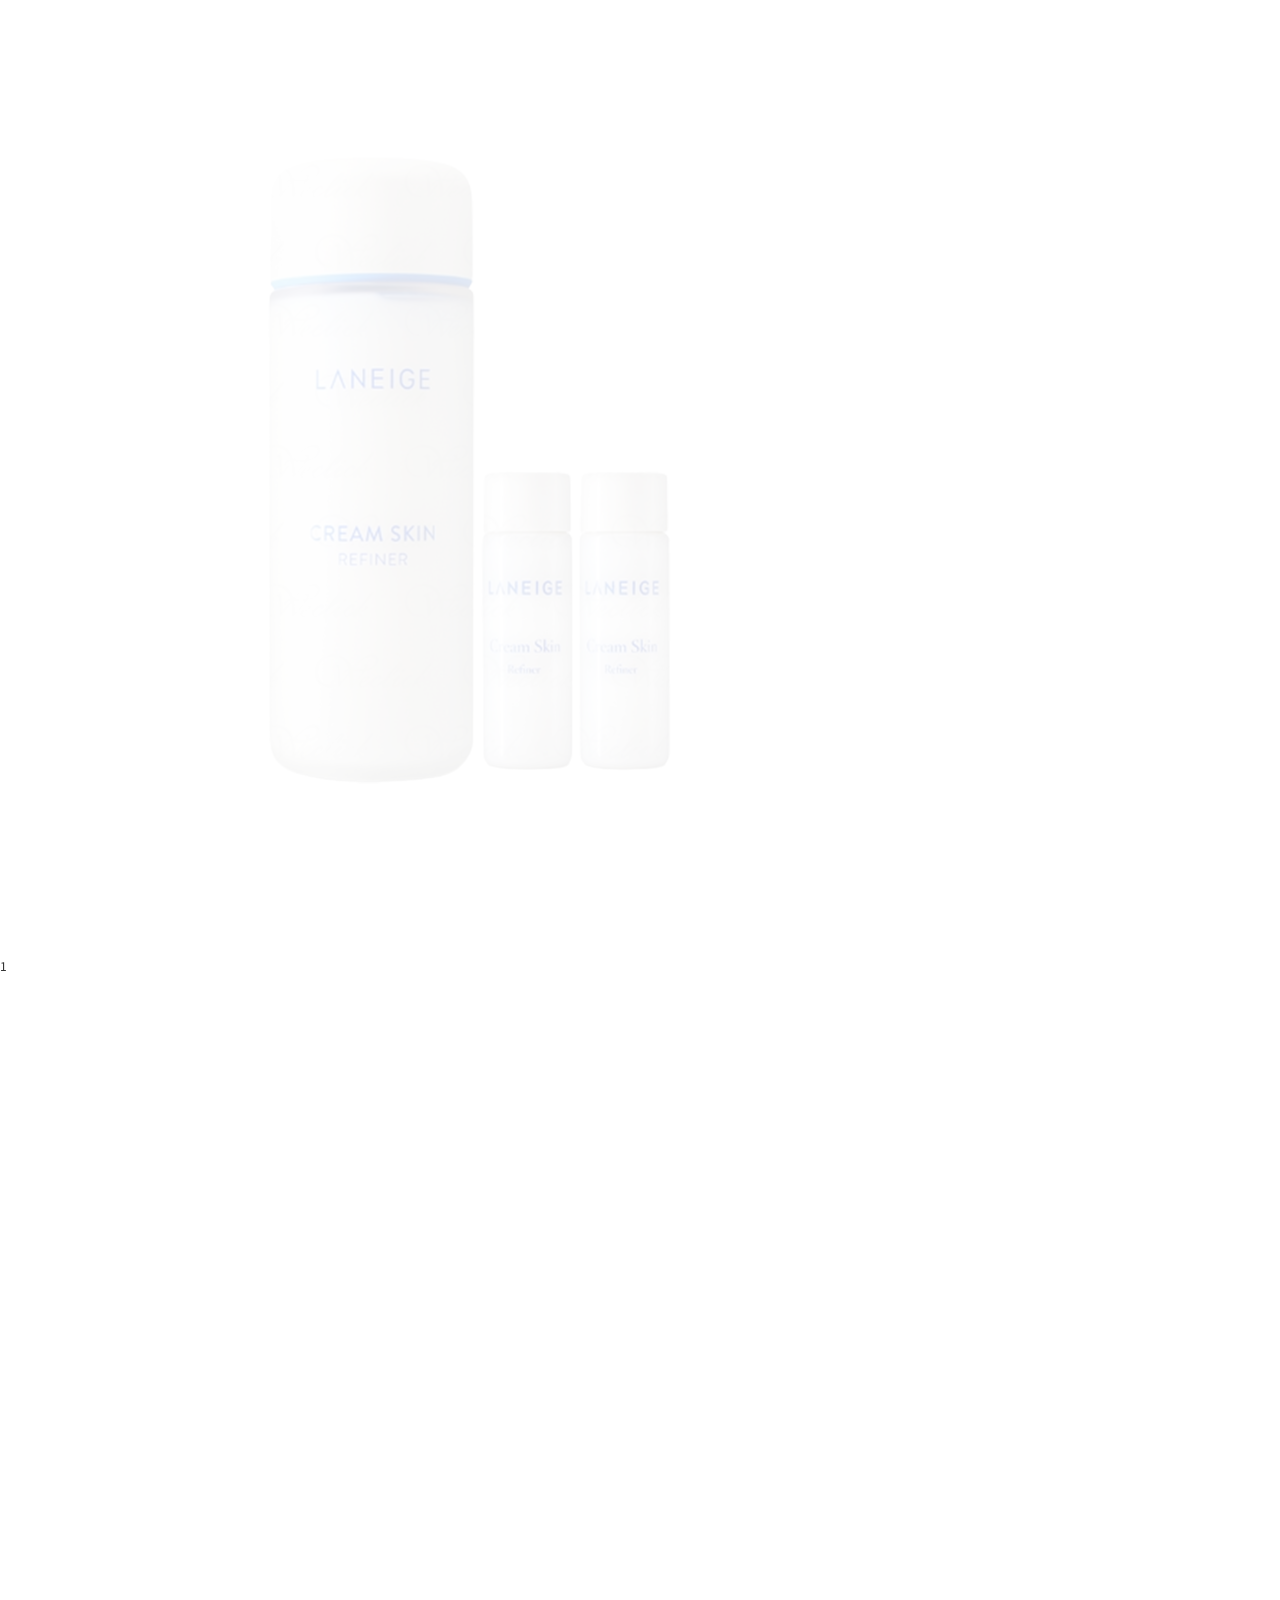
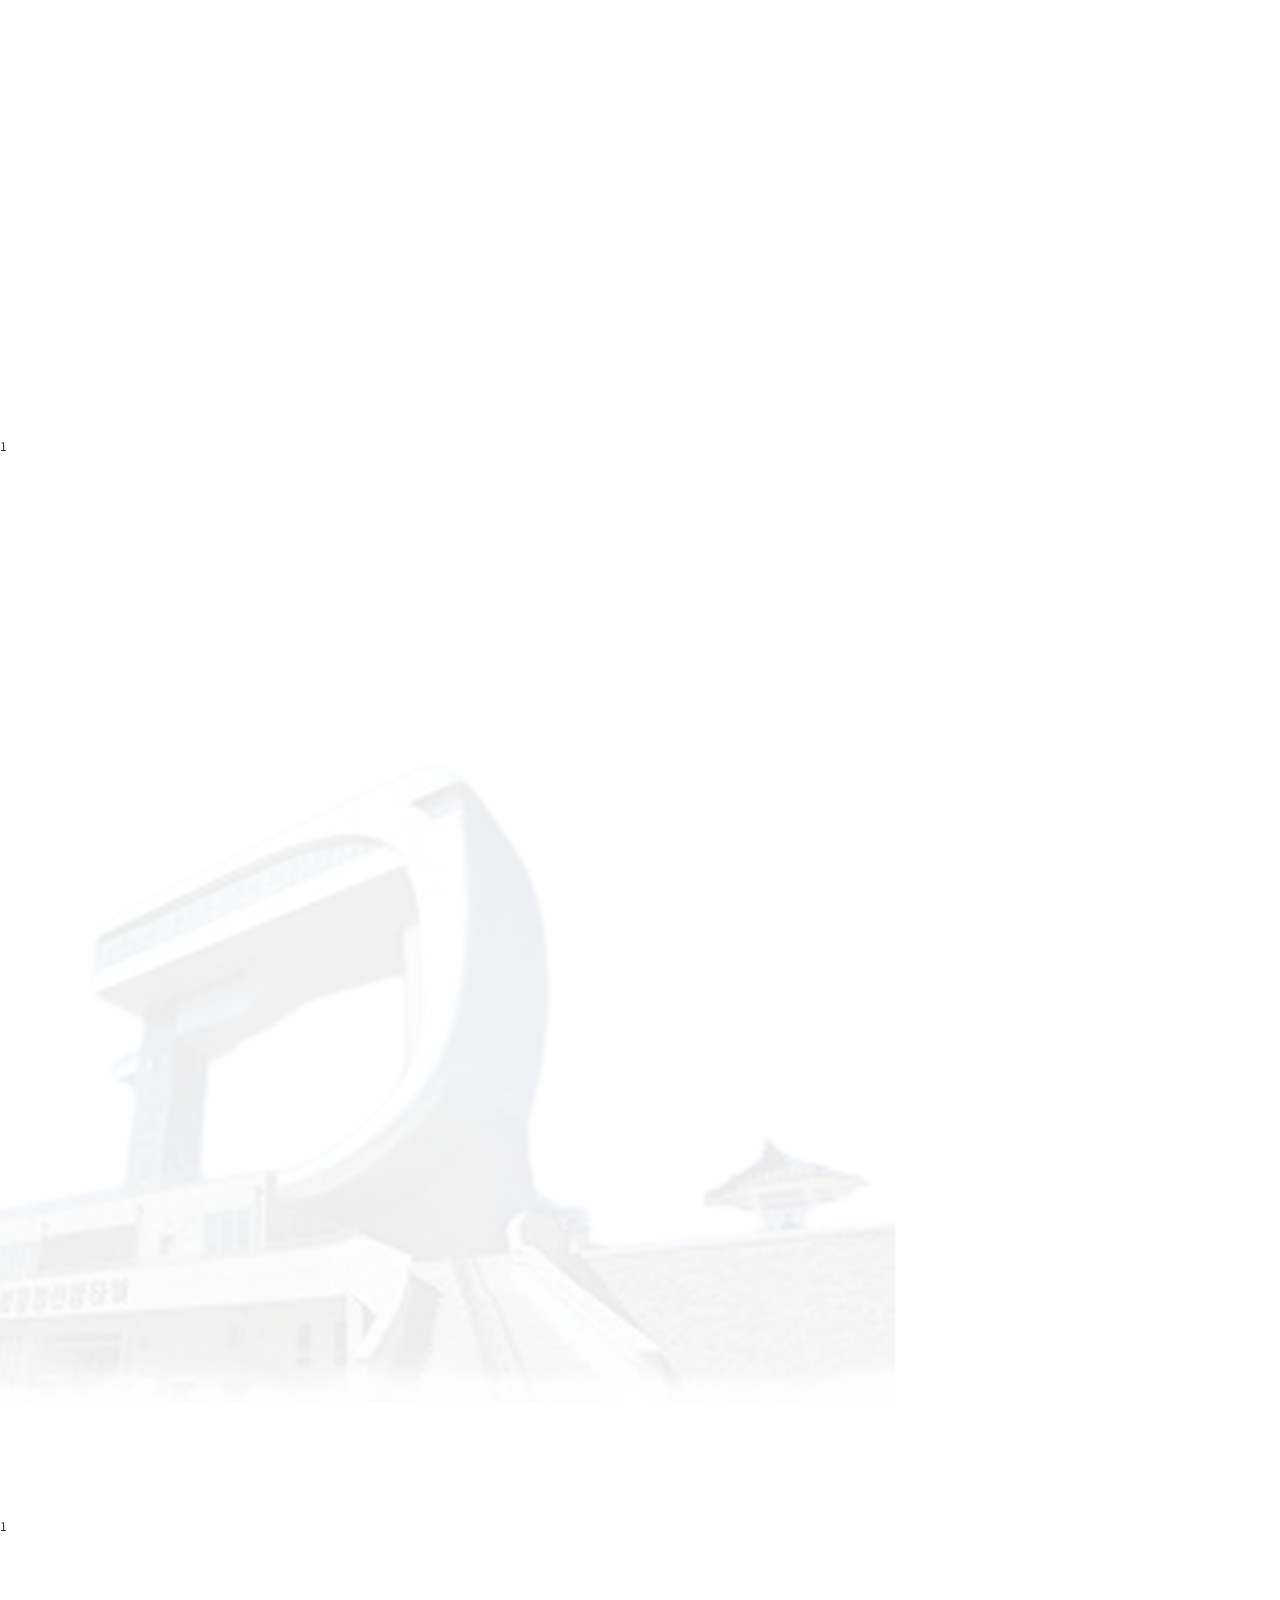
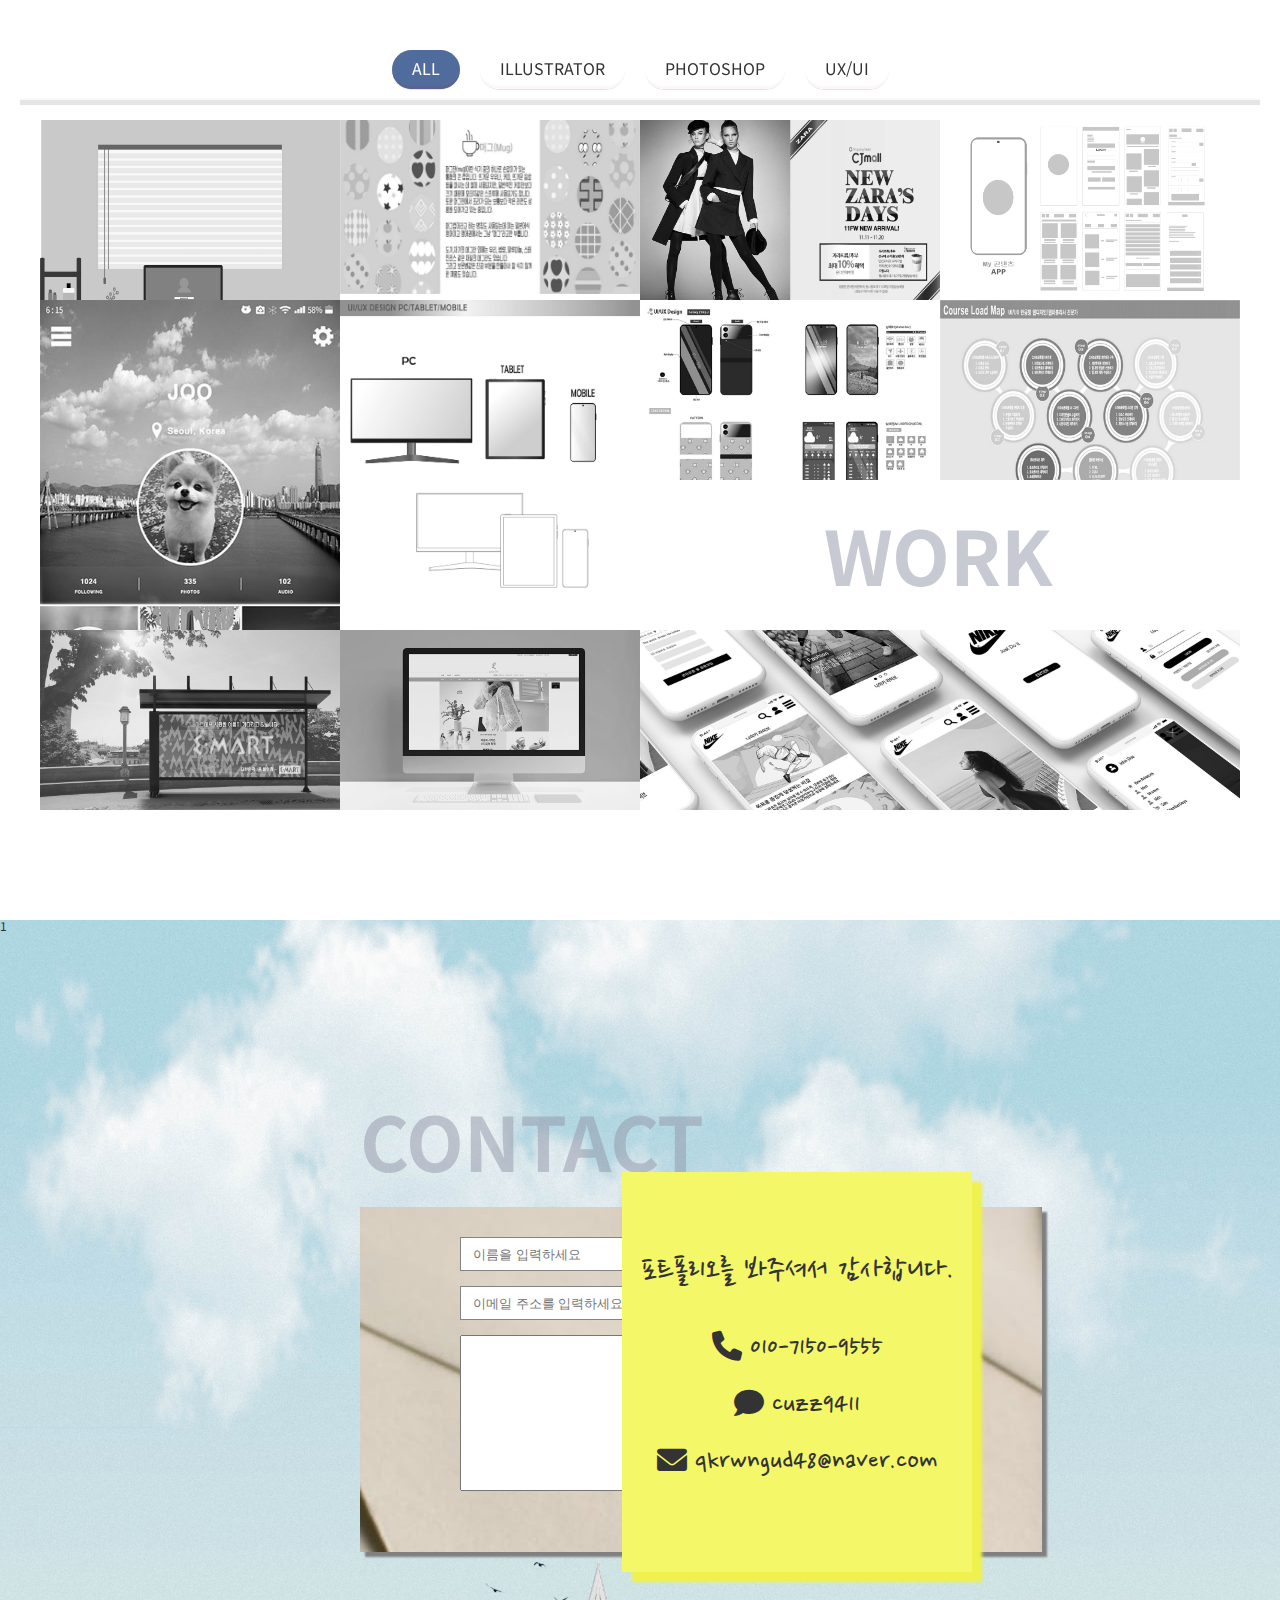
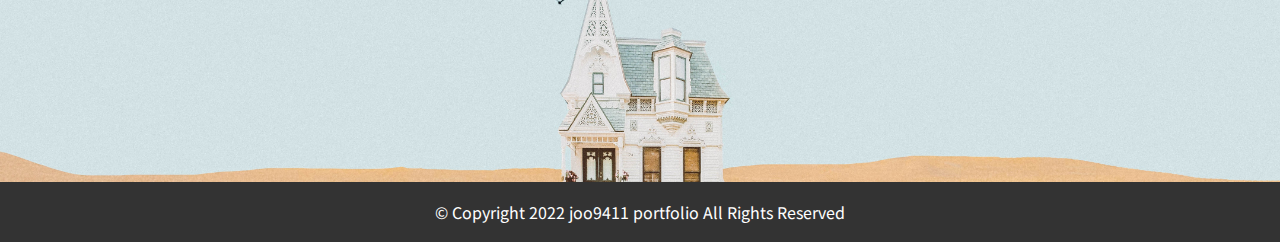
==== commit a5e5157f: "Add files via upload" ====
--- a/index.html
+++ b/index.html
@@ -169,6 +169,7 @@
     <!-- 메인영역 -->
     <main>
         <section id="project01">
+            <h2>1</h2>
                 <article class="p01">
                     <div class="p01_img">
                         <img src="./images/project01.png" alt="프로젝트01">
@@ -204,6 +205,7 @@
                 </article>    
         </section>
         <section id="project02">
+            <h2>1</h2>
             <article class="p02">
                 <div class="p02_img">
                     <img src="./images/project02.png" alt="프로젝트02">
@@ -239,6 +241,7 @@
             </article>
         </section>
         <section id="project03">
+            <h2>1</h2>
             <article class="p03">
                 <div class="p03_img">
                     <img src="./images/project03-1.png" alt="프로젝트03">
@@ -274,6 +277,7 @@
             </article>
         </section>
         <section id="project04">
+            <h2>1</h2>
             <article class="p04">
                 <div class="p04_img">
                     <img src="./images/project05.png" alt="프로젝트04">
@@ -309,6 +313,7 @@
             </article>           
         </section>
         <section id="work">
+            <h2>1</h2>
             <article id="design">
                 <h3>WORK</h3>
                 <nav class="g_gnb">
@@ -390,6 +395,7 @@
             </article>
         </section>
         <section id="contact">
+            <h2>1</h2>
             <article id="con">
                 <h3>CONTACT</h3>
                 <form name="email" method="post" action="./mail/contact_me.php">
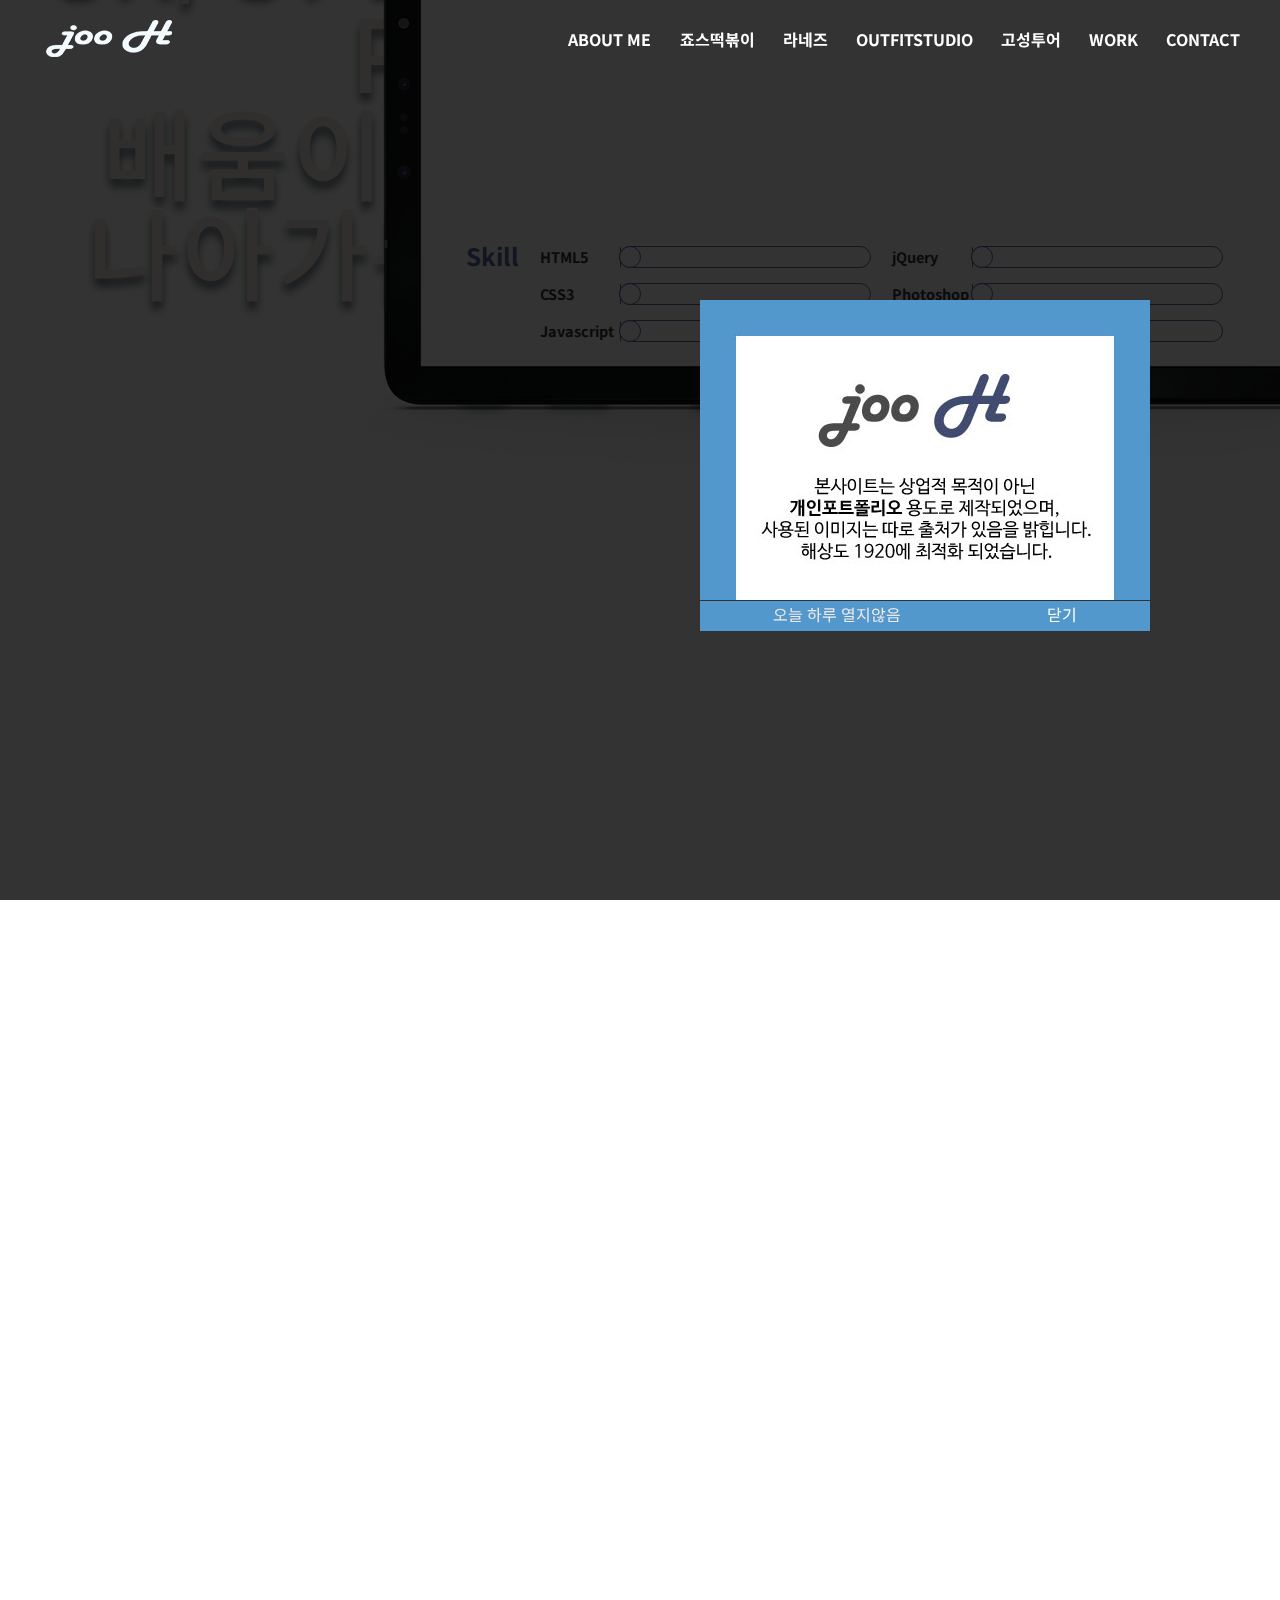
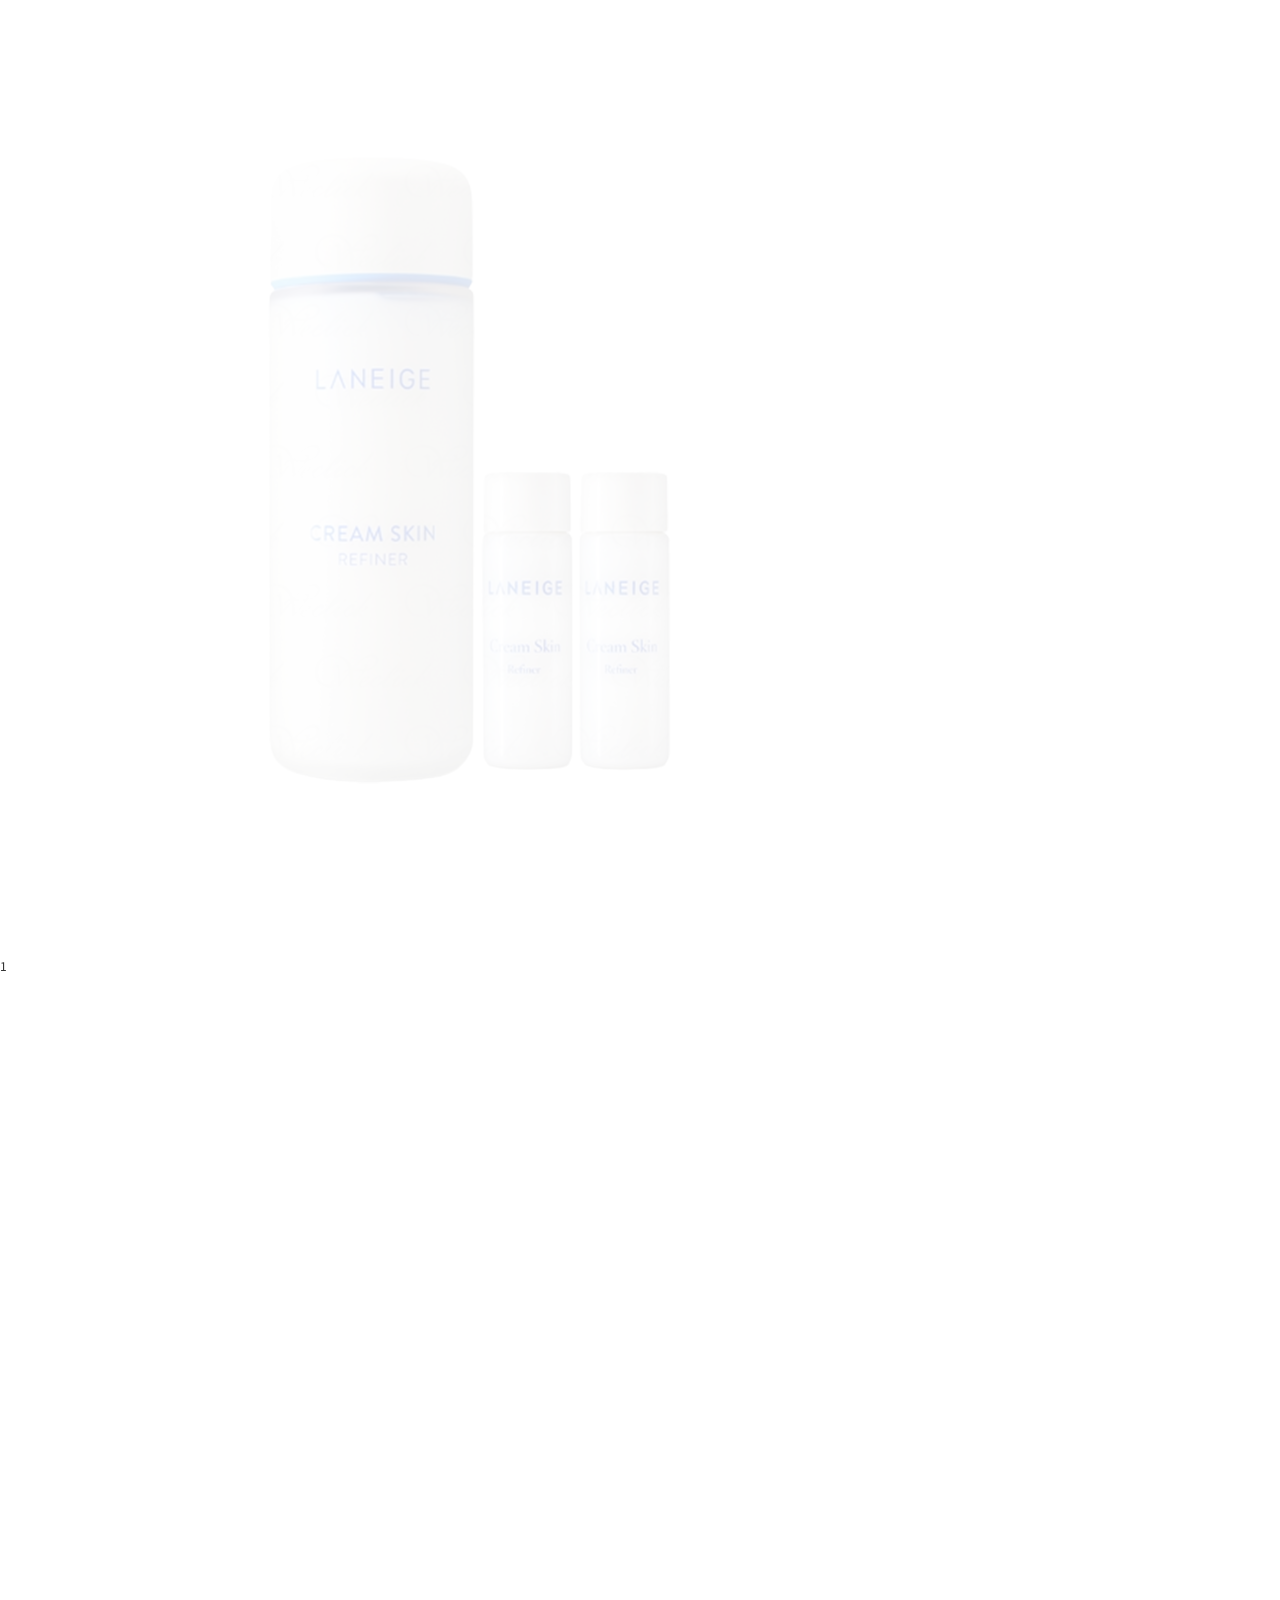
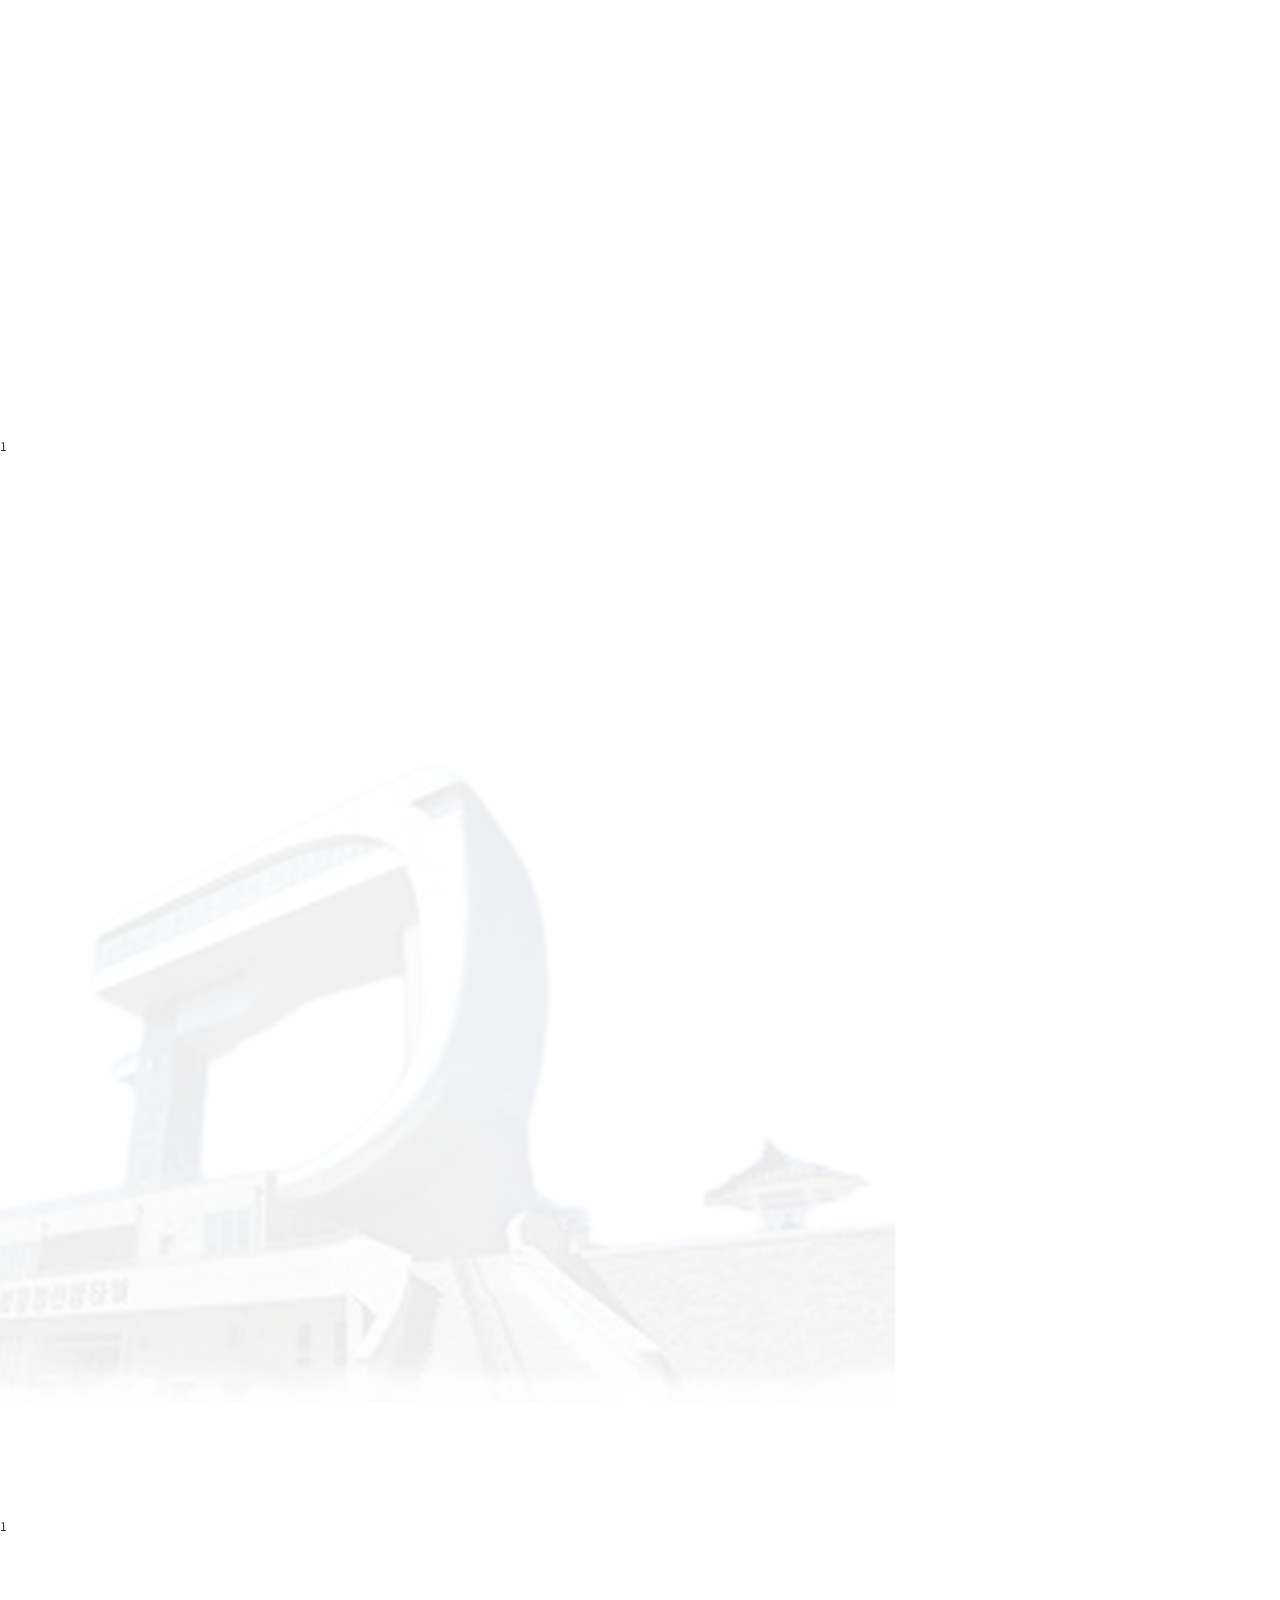
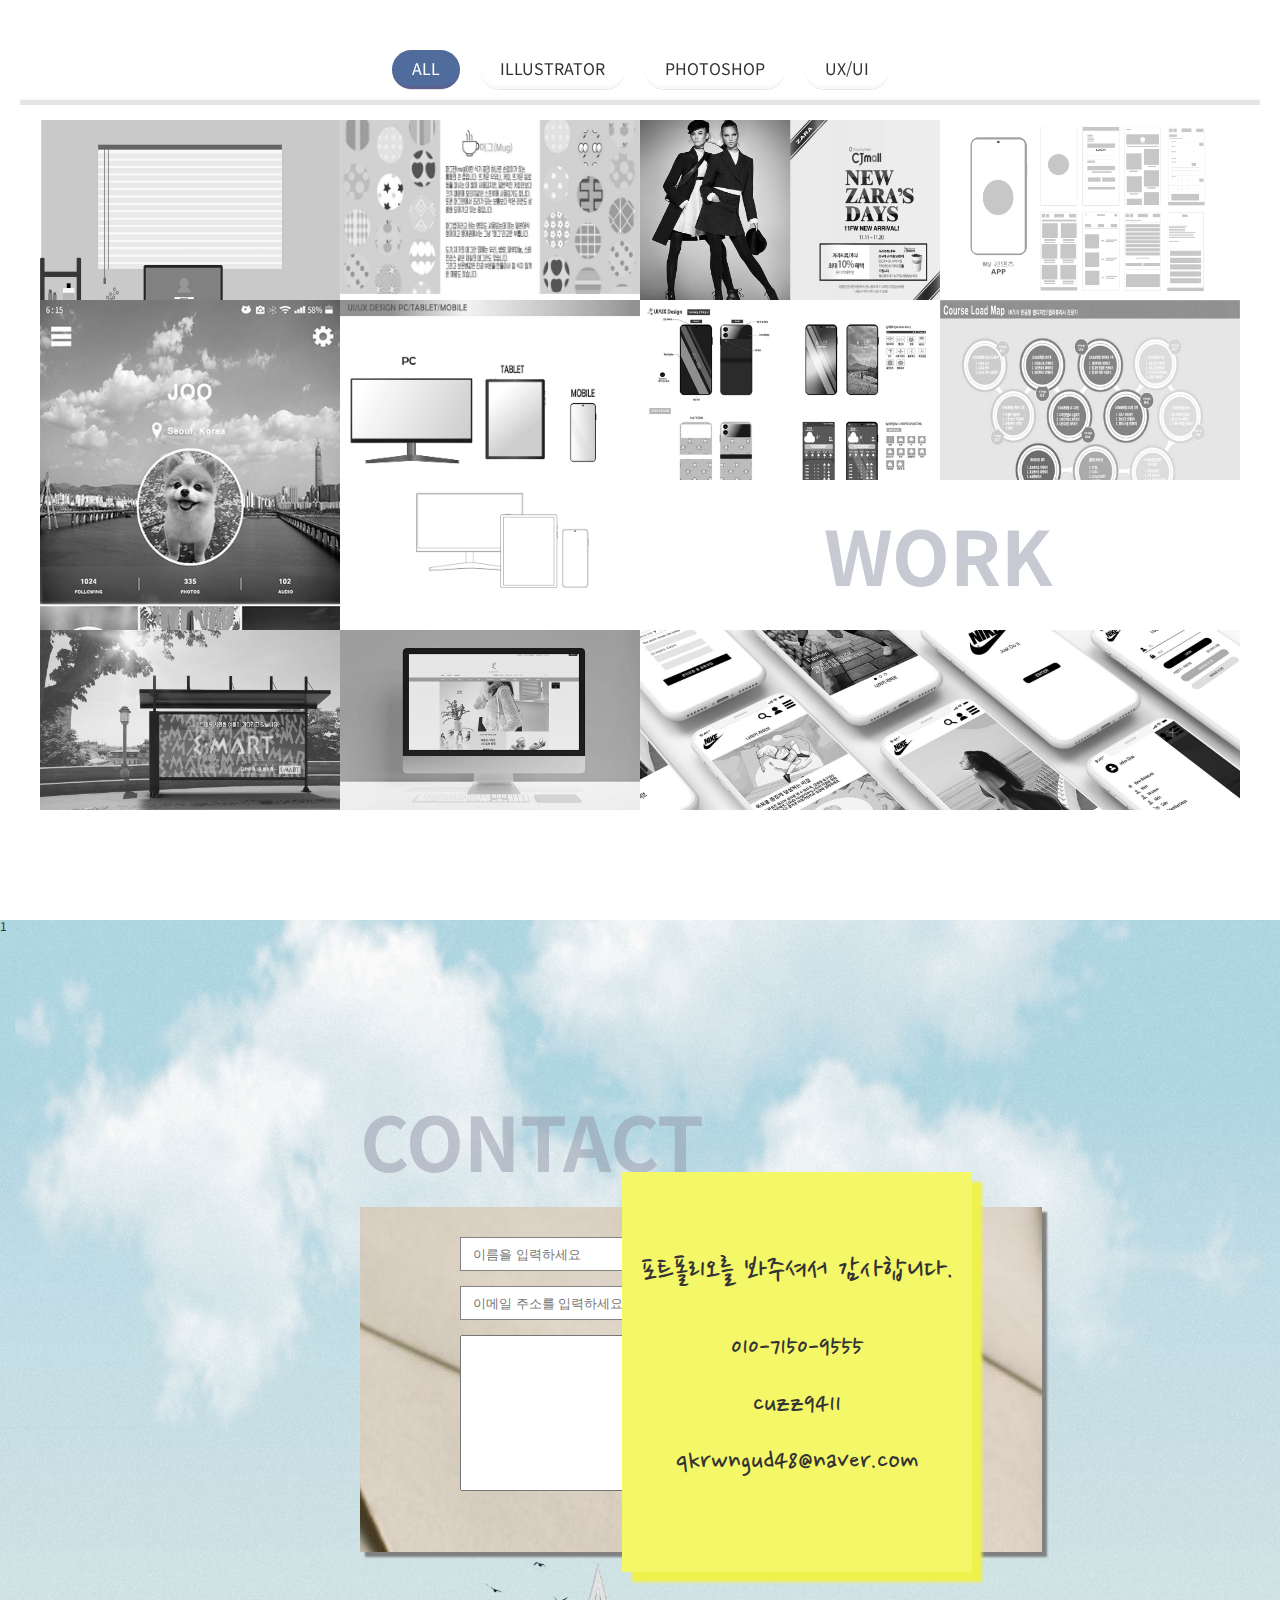
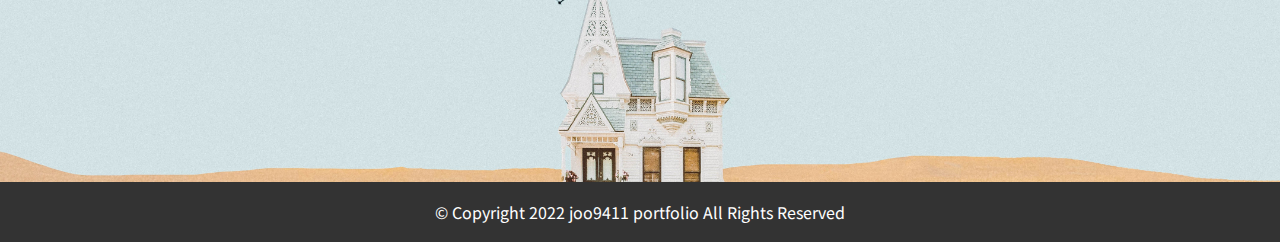
==== commit a70c6eae: "Add files via upload" ====
--- a/index.html
+++ b/index.html
@@ -15,8 +15,8 @@
     <link href="./css/main.css" rel="stylesheet" type="text/css">
     <!--갤러리서식-->
     <link href="./css/gallery.css" rel="stylesheet" type="text/css">
-    <!-- 아이콘폰트 주소 -->
-    <link rel="stylesheet" href="https://cdnjs.cloudflare.com/ajax/libs/font-awesome/6.0.0-beta3/css/all.min.css">
+    <!-- 아이콘폰트 주소 
+    <link rel="stylesheet" href="https://cdnjs.cloudflare.com/ajax/libs/font-awesome/6.0.0-beta3/css/all.min.css">-->
 
     <!-- 벤더프리픽스 -->
     <script src="./script/prefixfree.min.js"></script>
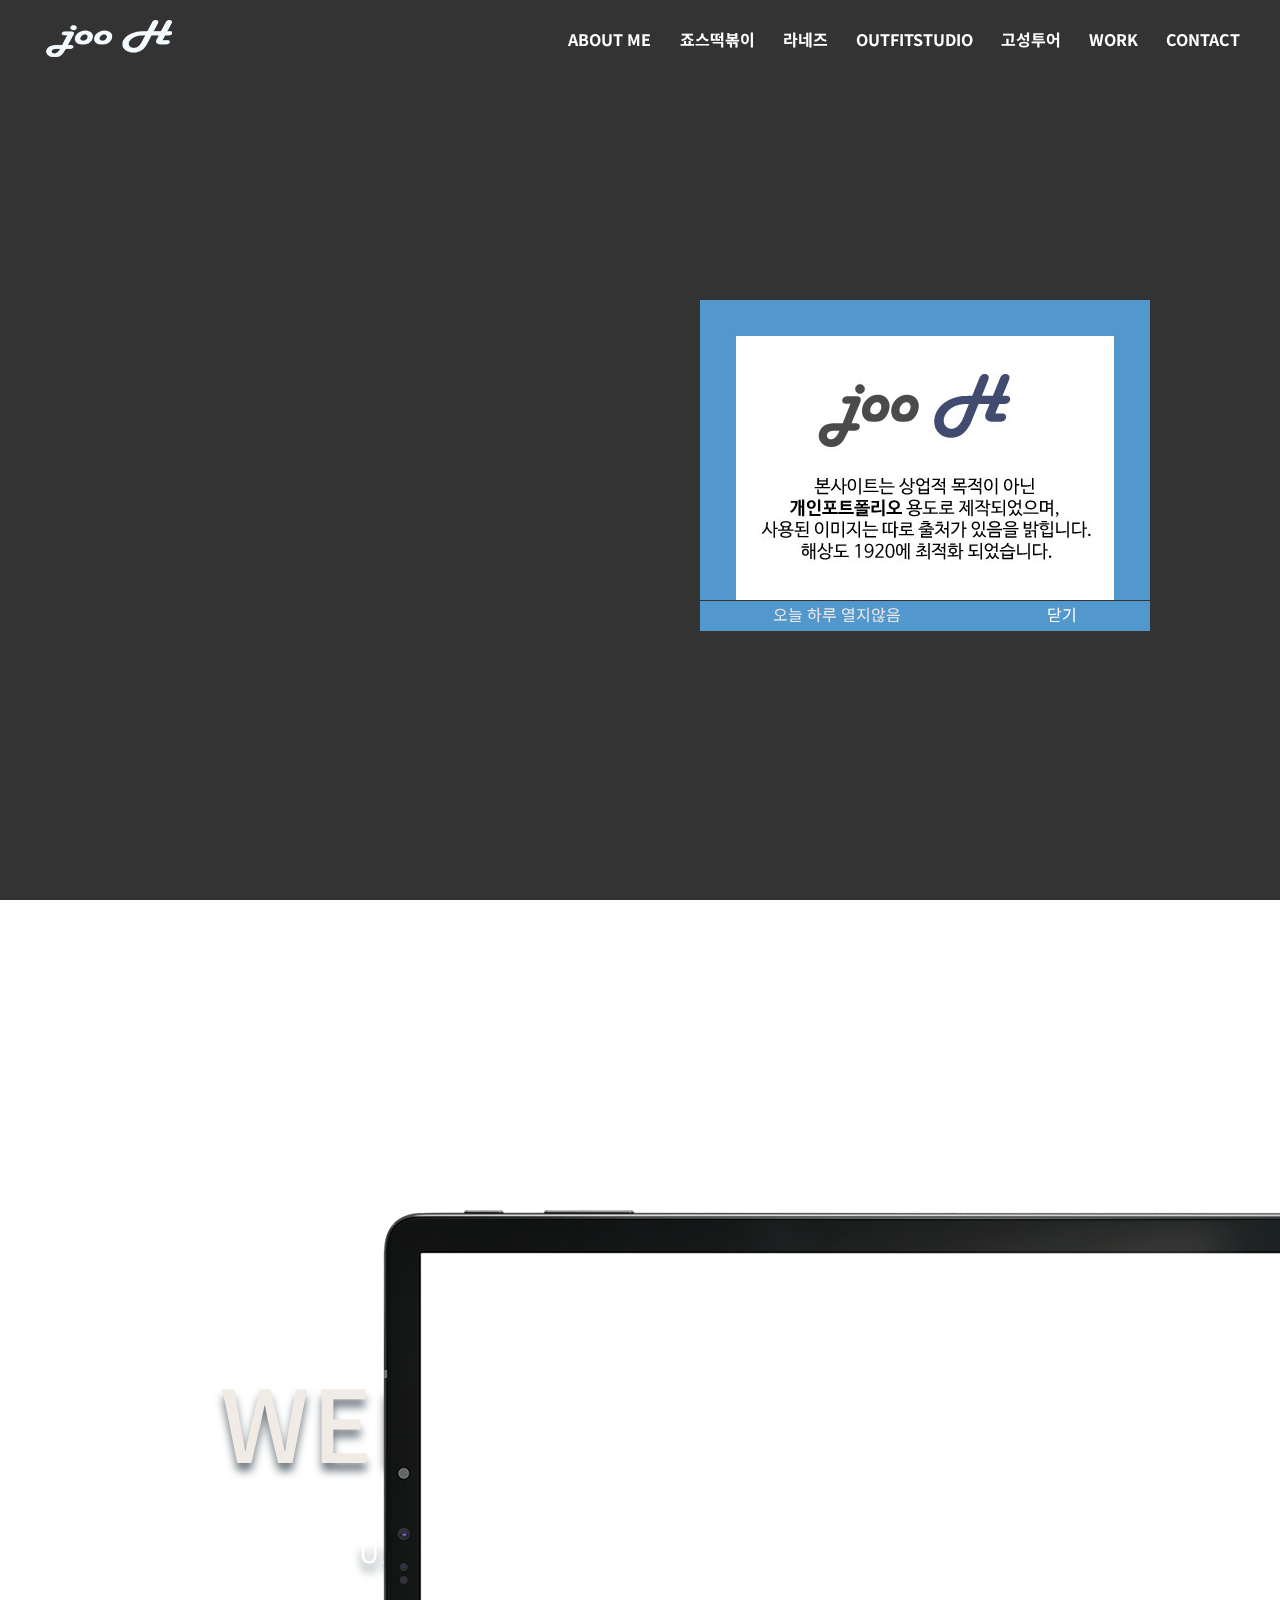
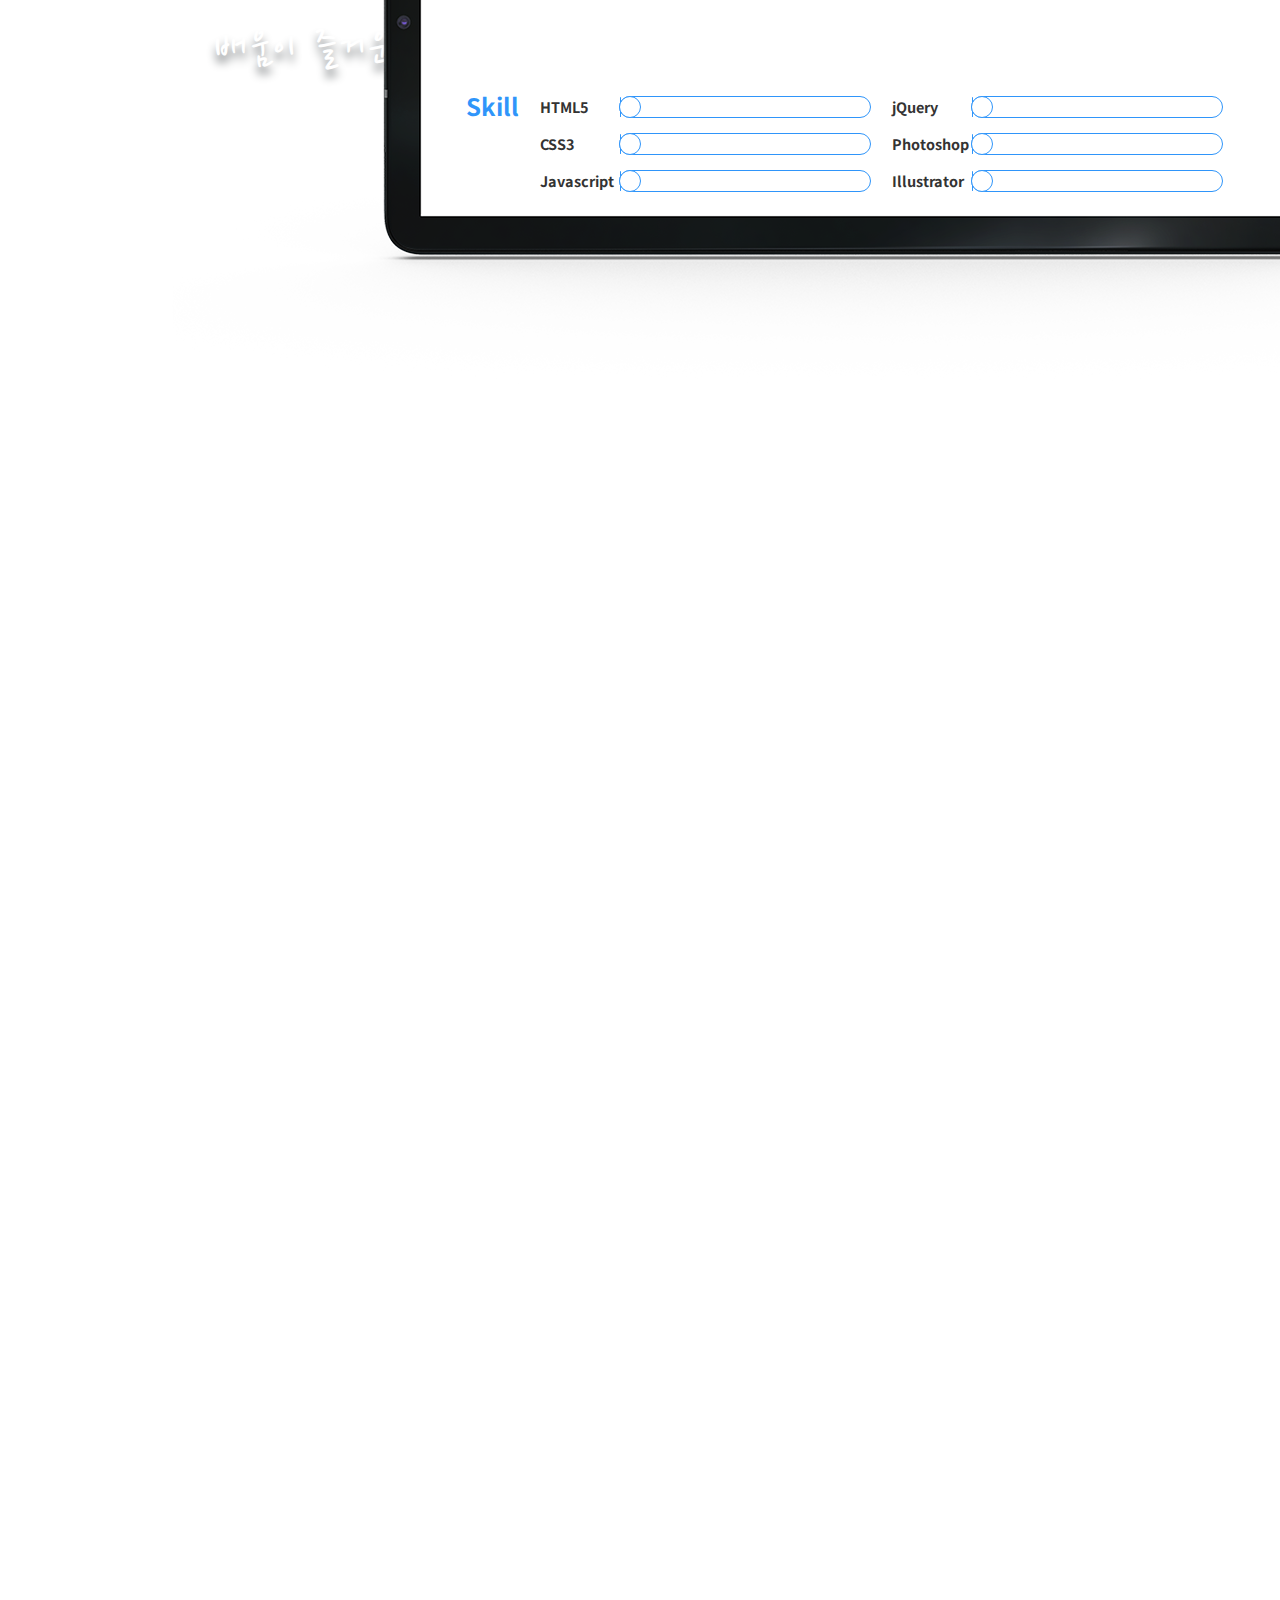
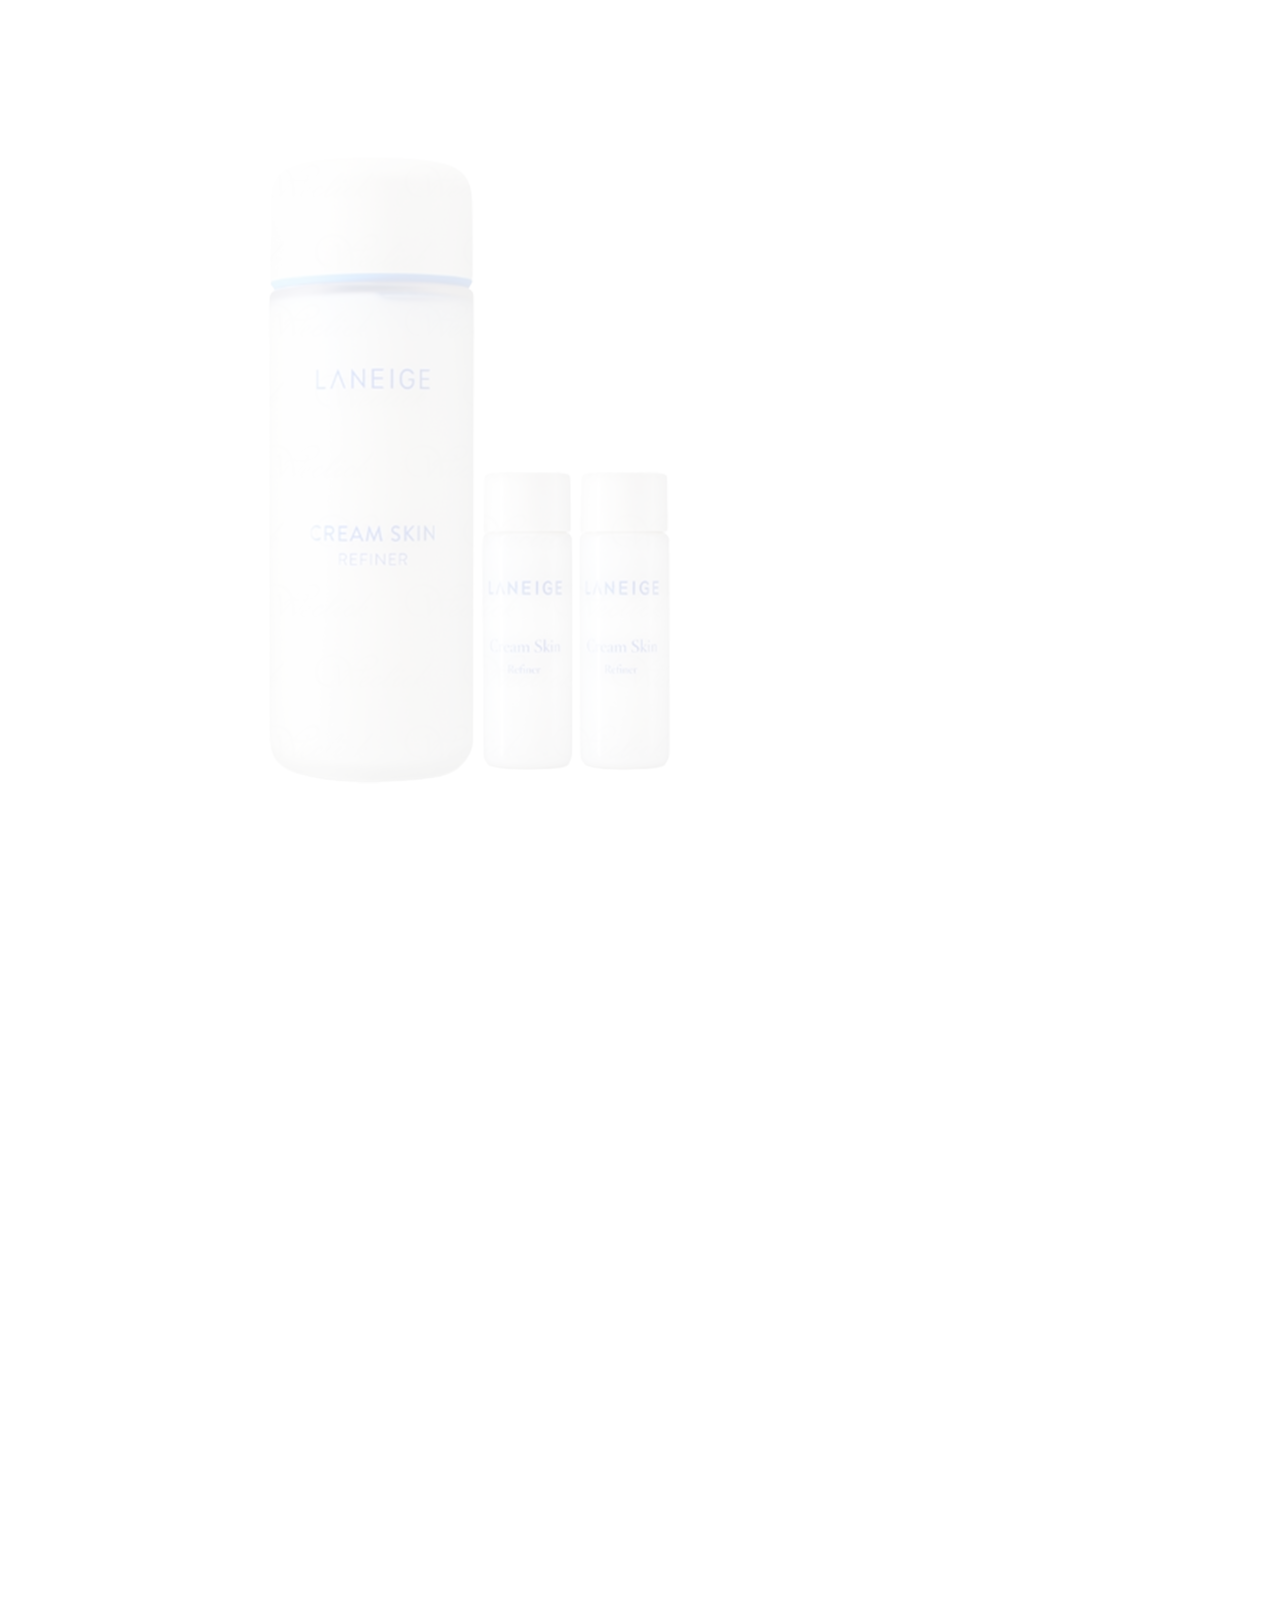
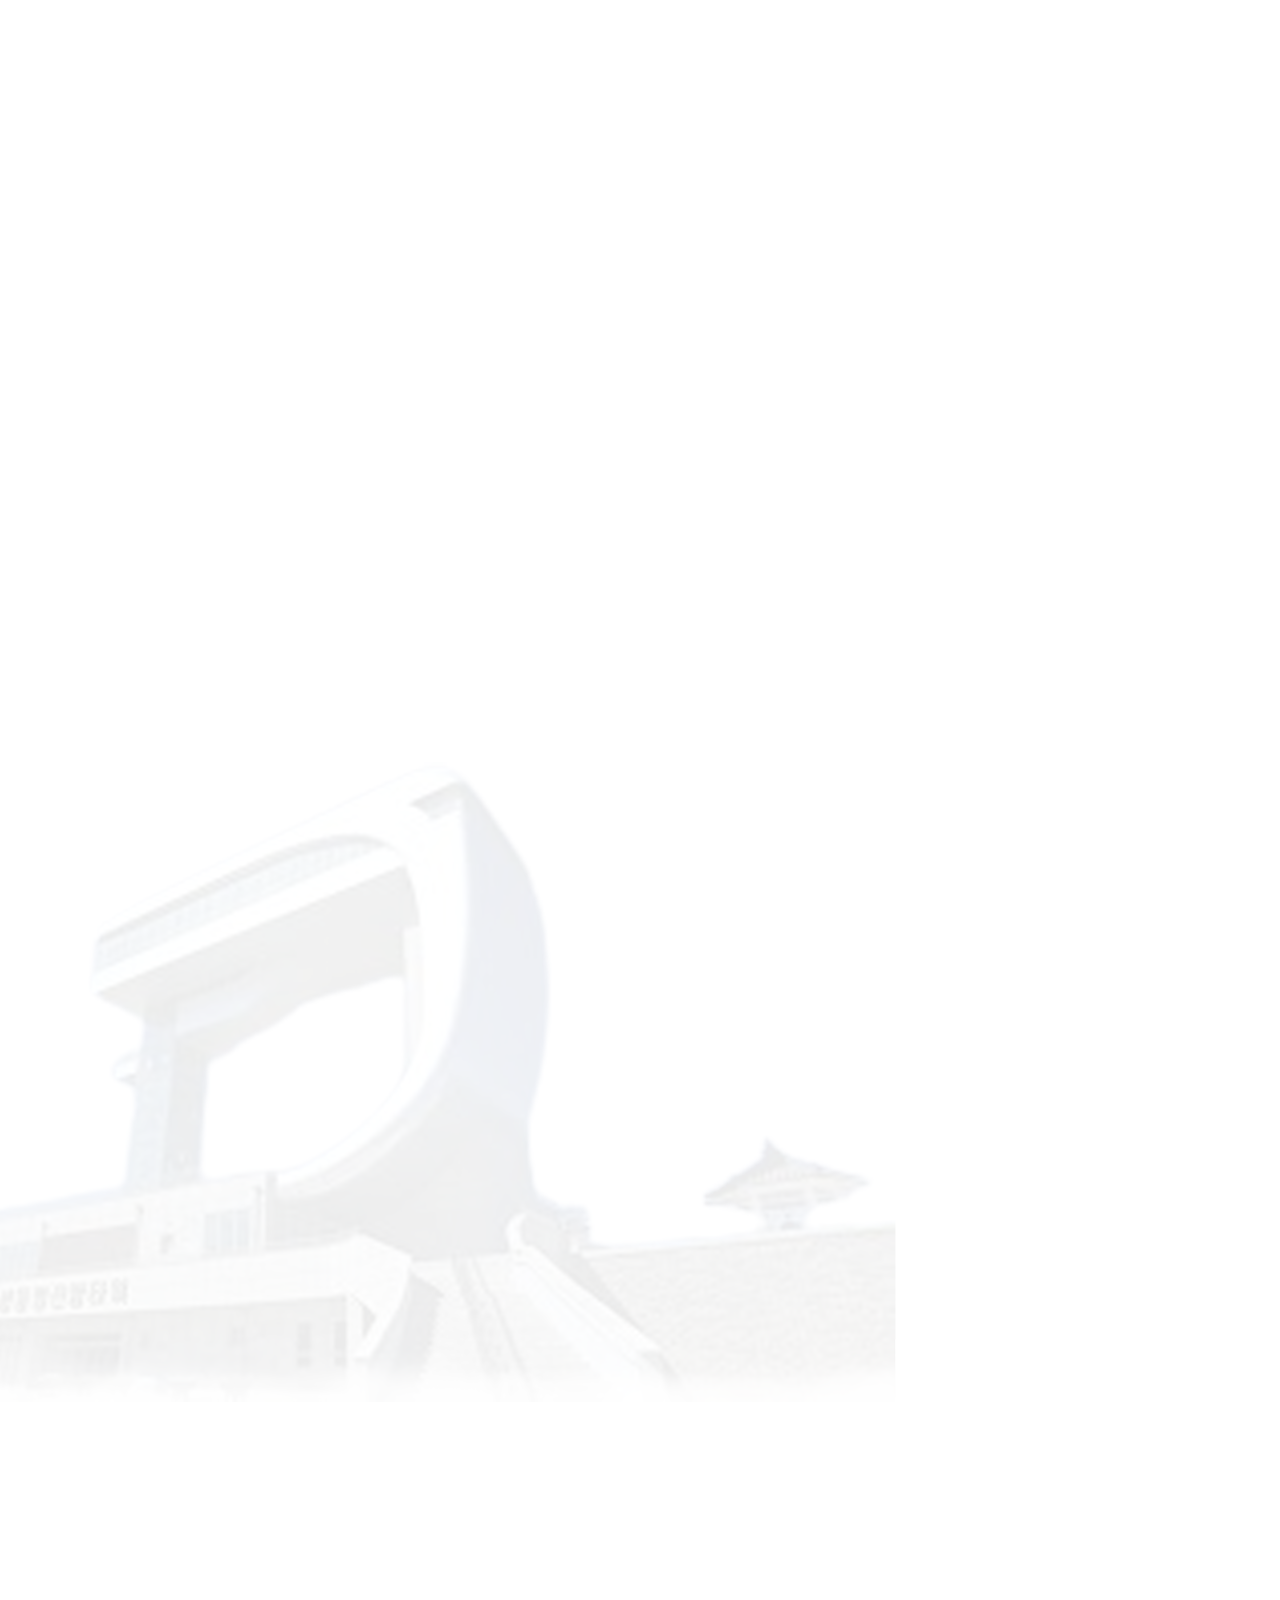
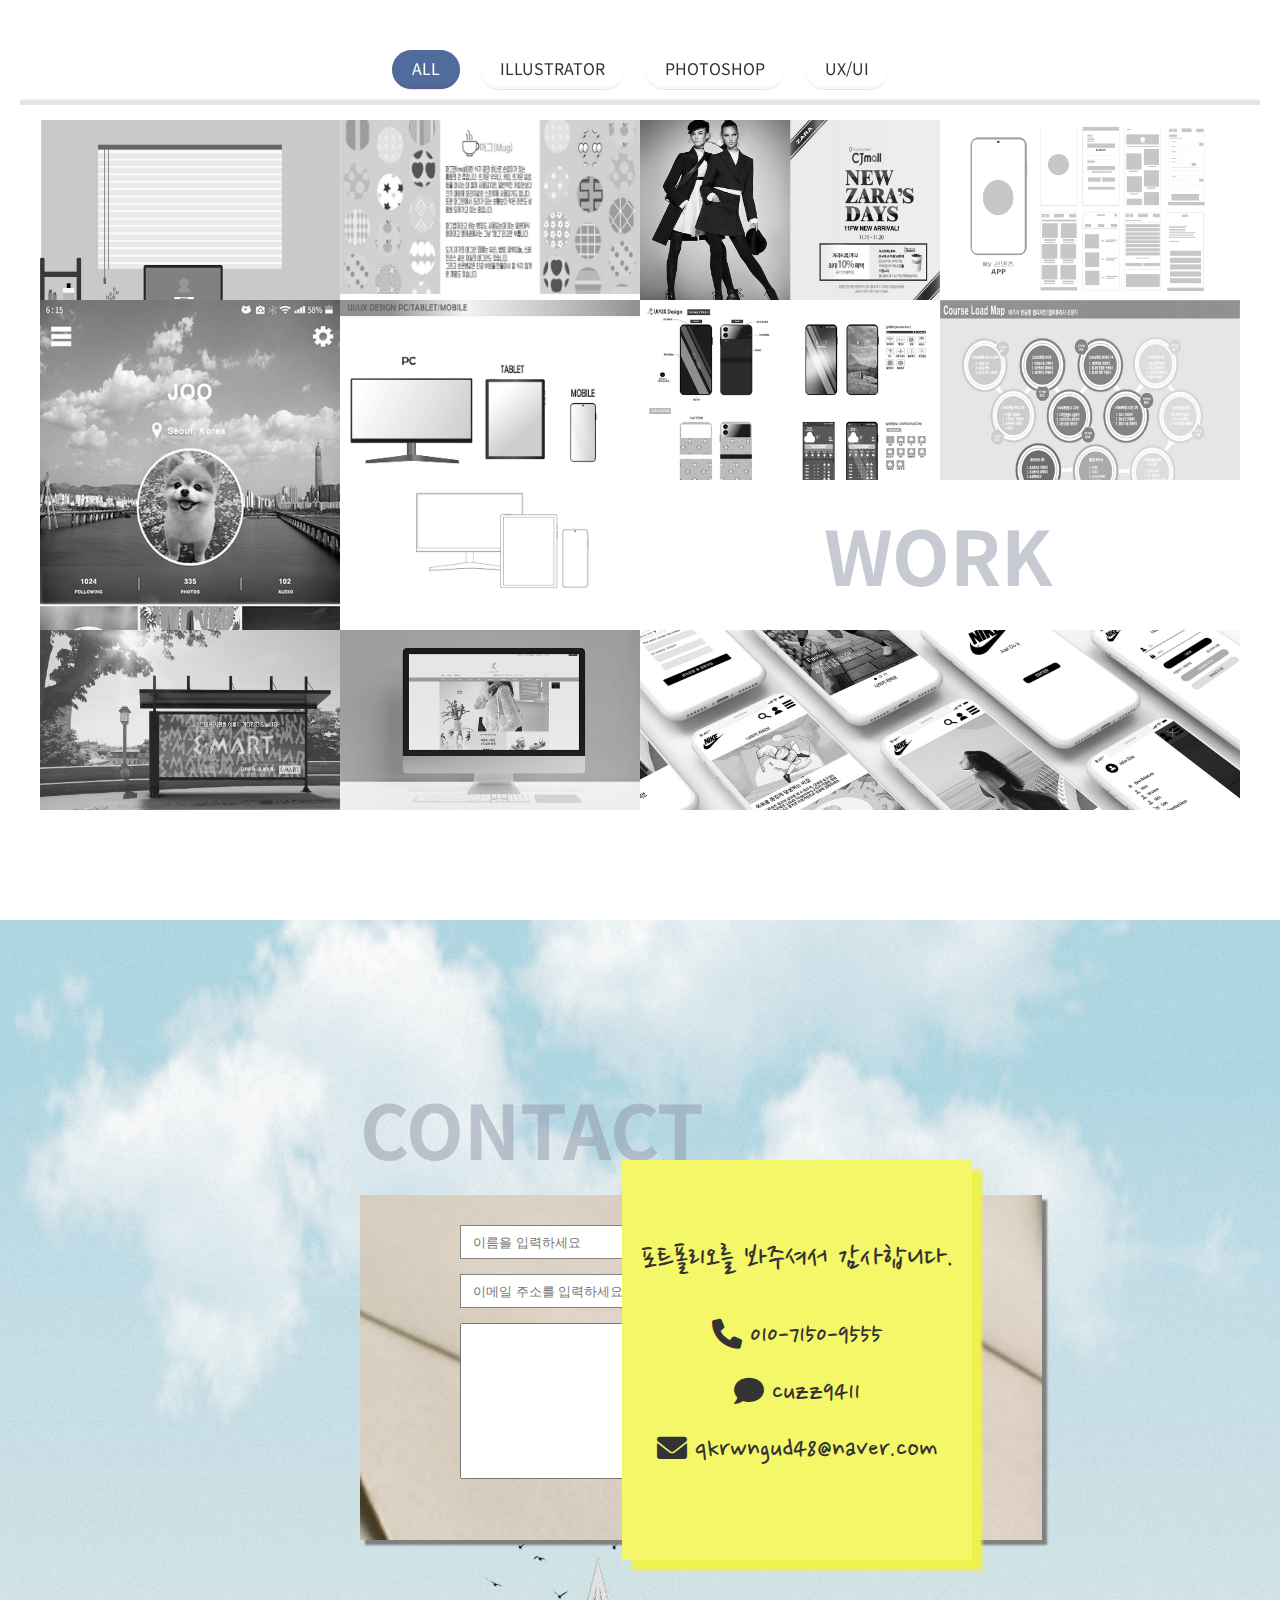
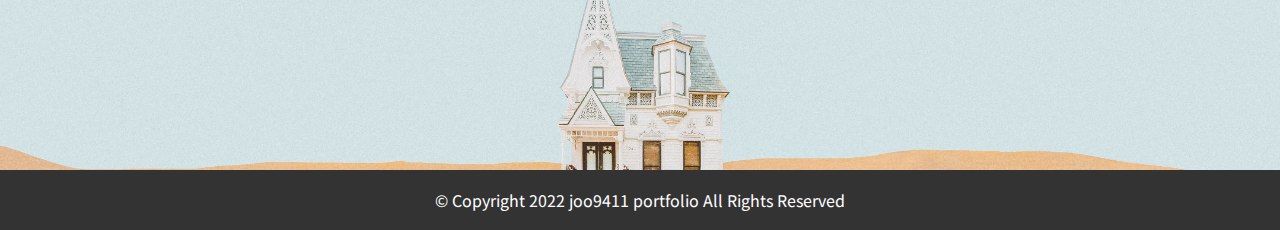
==== commit 7b930af1: "Add files via upload" ====
--- a/index.html
+++ b/index.html
@@ -15,8 +15,8 @@
     <link href="./css/main.css" rel="stylesheet" type="text/css">
     <!--갤러리서식-->
     <link href="./css/gallery.css" rel="stylesheet" type="text/css">
-    <!-- 아이콘폰트 주소 
-    <link rel="stylesheet" href="https://cdnjs.cloudflare.com/ajax/libs/font-awesome/6.0.0-beta3/css/all.min.css">-->
+    <!-- 아이콘폰트 주소 -->
+    <link rel="stylesheet" href="https://cdnjs.cloudflare.com/ajax/libs/font-awesome/6.0.0-beta3/css/all.min.css">
 
     <!-- 벤더프리픽스 -->
     <script src="./script/prefixfree.min.js"></script>
@@ -62,11 +62,11 @@
             </nav>
         </header>
         
-        <!-- <div class="videowrapper">
+        <div class="videowrapper">
             <video muted autoplay loop='infinite'>
                 <source src="./images/Clouds - 64767.mp4" type="video/webm">
             </video>
-        </div> -->
+        </div>
 
         <div class="h_title">
             <h2>WEB PORTFOLIO<br>
@@ -169,7 +169,6 @@
     <!-- 메인영역 -->
     <main>
         <section id="project01">
-            <h2>1</h2>
                 <article class="p01">
                     <div class="p01_img">
                         <img src="./images/project01.png" alt="프로젝트01">
@@ -205,7 +204,6 @@
                 </article>    
         </section>
         <section id="project02">
-            <h2>1</h2>
             <article class="p02">
                 <div class="p02_img">
                     <img src="./images/project02.png" alt="프로젝트02">
@@ -241,7 +239,6 @@
             </article>
         </section>
         <section id="project03">
-            <h2>1</h2>
             <article class="p03">
                 <div class="p03_img">
                     <img src="./images/project03-1.png" alt="프로젝트03">
@@ -277,7 +274,6 @@
             </article>
         </section>
         <section id="project04">
-            <h2>1</h2>
             <article class="p04">
                 <div class="p04_img">
                     <img src="./images/project05.png" alt="프로젝트04">
@@ -313,7 +309,6 @@
             </article>           
         </section>
         <section id="work">
-            <h2>1</h2>
             <article id="design">
                 <h3>WORK</h3>
                 <nav class="g_gnb">
@@ -395,7 +390,6 @@
             </article>
         </section>
         <section id="contact">
-            <h2>1</h2>
             <article id="con">
                 <h3>CONTACT</h3>
                 <form name="email" method="post" action="./mail/contact_me.php">
--- a/css/base.css
+++ b/css/base.css
@@ -107,14 +107,14 @@
     letter-spacing: 3px;
 }
 
-.h_title h2 p{
+.h_title h2 span{
     width: 1200px;
     padding-top: 40px;
     font-size: 28px;
     color: #fff;
     font-weight: 400;
 }
-.h_title h2 p:nth-of-type(2){
+.h_title h2 span:nth-of-type(2){
     font-size: 45px;
     font-family: 'Namum pen script';
     font-weight: 400;
@@ -175,14 +175,15 @@
     left: 57%;
     bottom:0px;
     text-align: left;
-    z-index: 1000;
+    z-index: 10;
     line-height: 24px;
     opacity: 0; 
 }
 .info > h3{
     font-size: 24px;
     font-weight: bold;
-    color: #506C9D;
+    /* color: #506C9D; */
+    color: #2F95FA;
     line-height: 40px;
 }
 .info > ul > li{
@@ -230,7 +231,8 @@
 .skill > h3{
     font-size: 24px;
     font-weight: bold;
-    color: #506C9D;
+    /* color: #506C9D; */
+    color: #2F95FA;
     line-height: 40px;
     padding-right: 10px;
 }
@@ -241,7 +243,8 @@
     width: 250px;
     font-size: 0.9rem;
     line-height: 30px;
-    border: 1px solid #506C9D;
+    /* border: 1px solid #506C9D; */
+    border: 1px solid #2F95FA;
     border-radius: 20px;
     height: 20px;
     margin-bottom:15px;
@@ -256,14 +259,17 @@
 }
 .skill .bar{
     width:0.5%;height:20px;
-    background-color:#506C9D;
+    /* background-color:#506C9D; */
+    background-color: #2F95FA;
     border-radius:20px;
-    color:#506C9D;
+    /* color:#506C9D; */
+    color: #2F95FA;
 }
 .skill .ball{
     width:20px;height:20px;
     background-color:#fff;
-    border:1px solid #506C9D;
+    /* border:1px solid #506C9D; */
+    border: 1px solid #2F95FA;
     border-radius:50%;
     position:absolute;
     top:-1px;left:-1px;
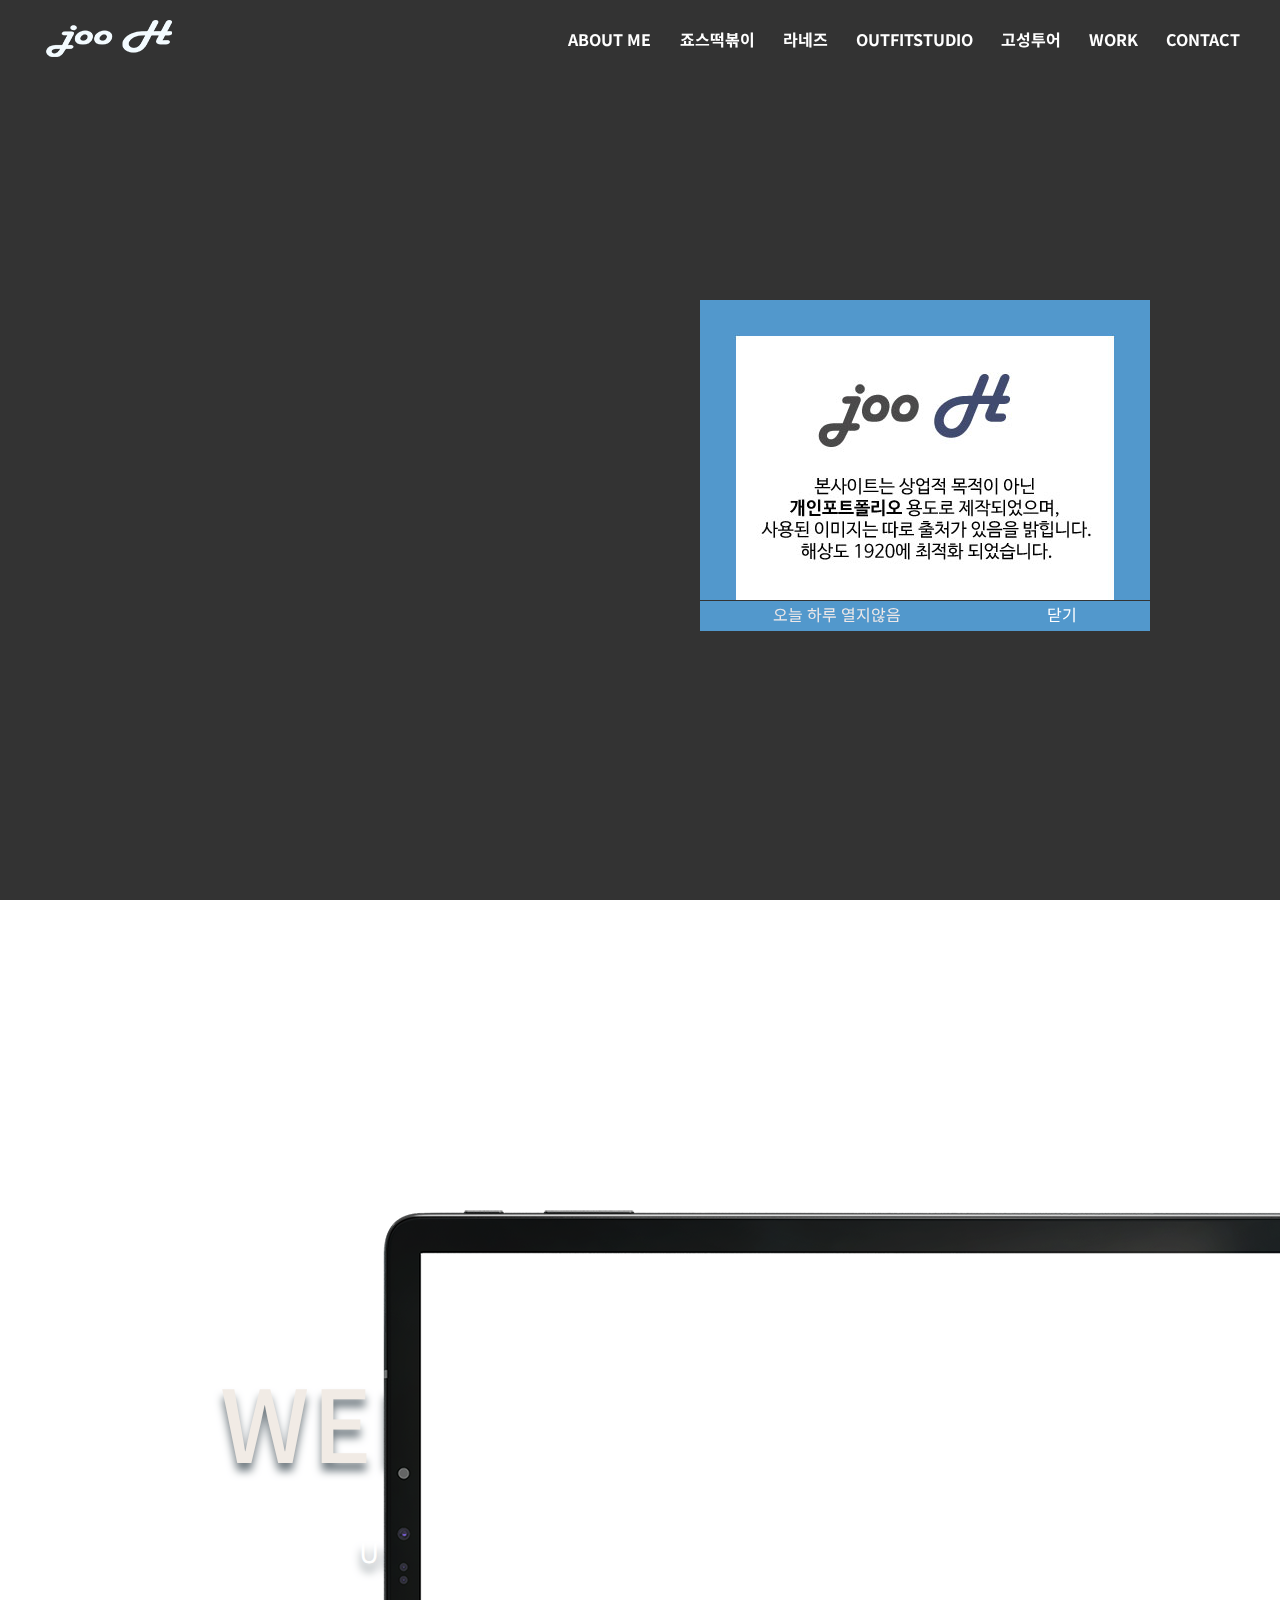
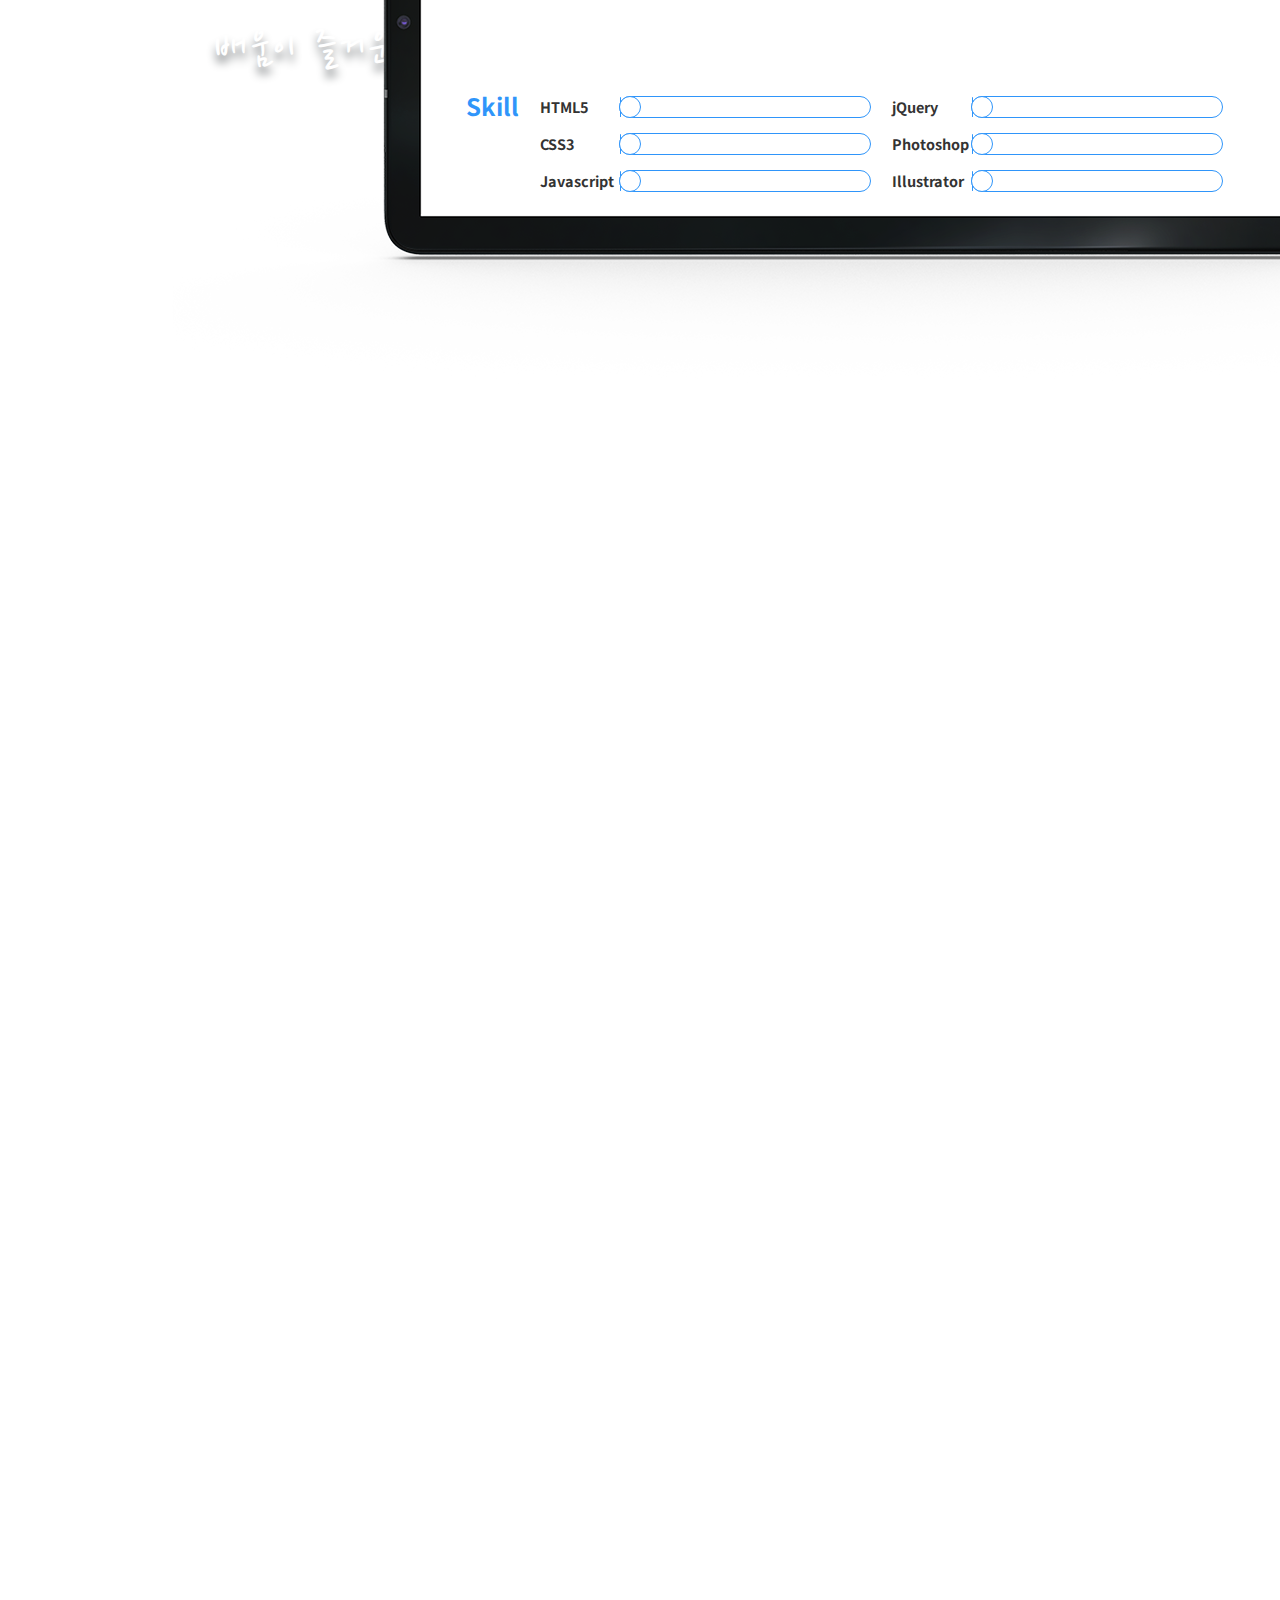
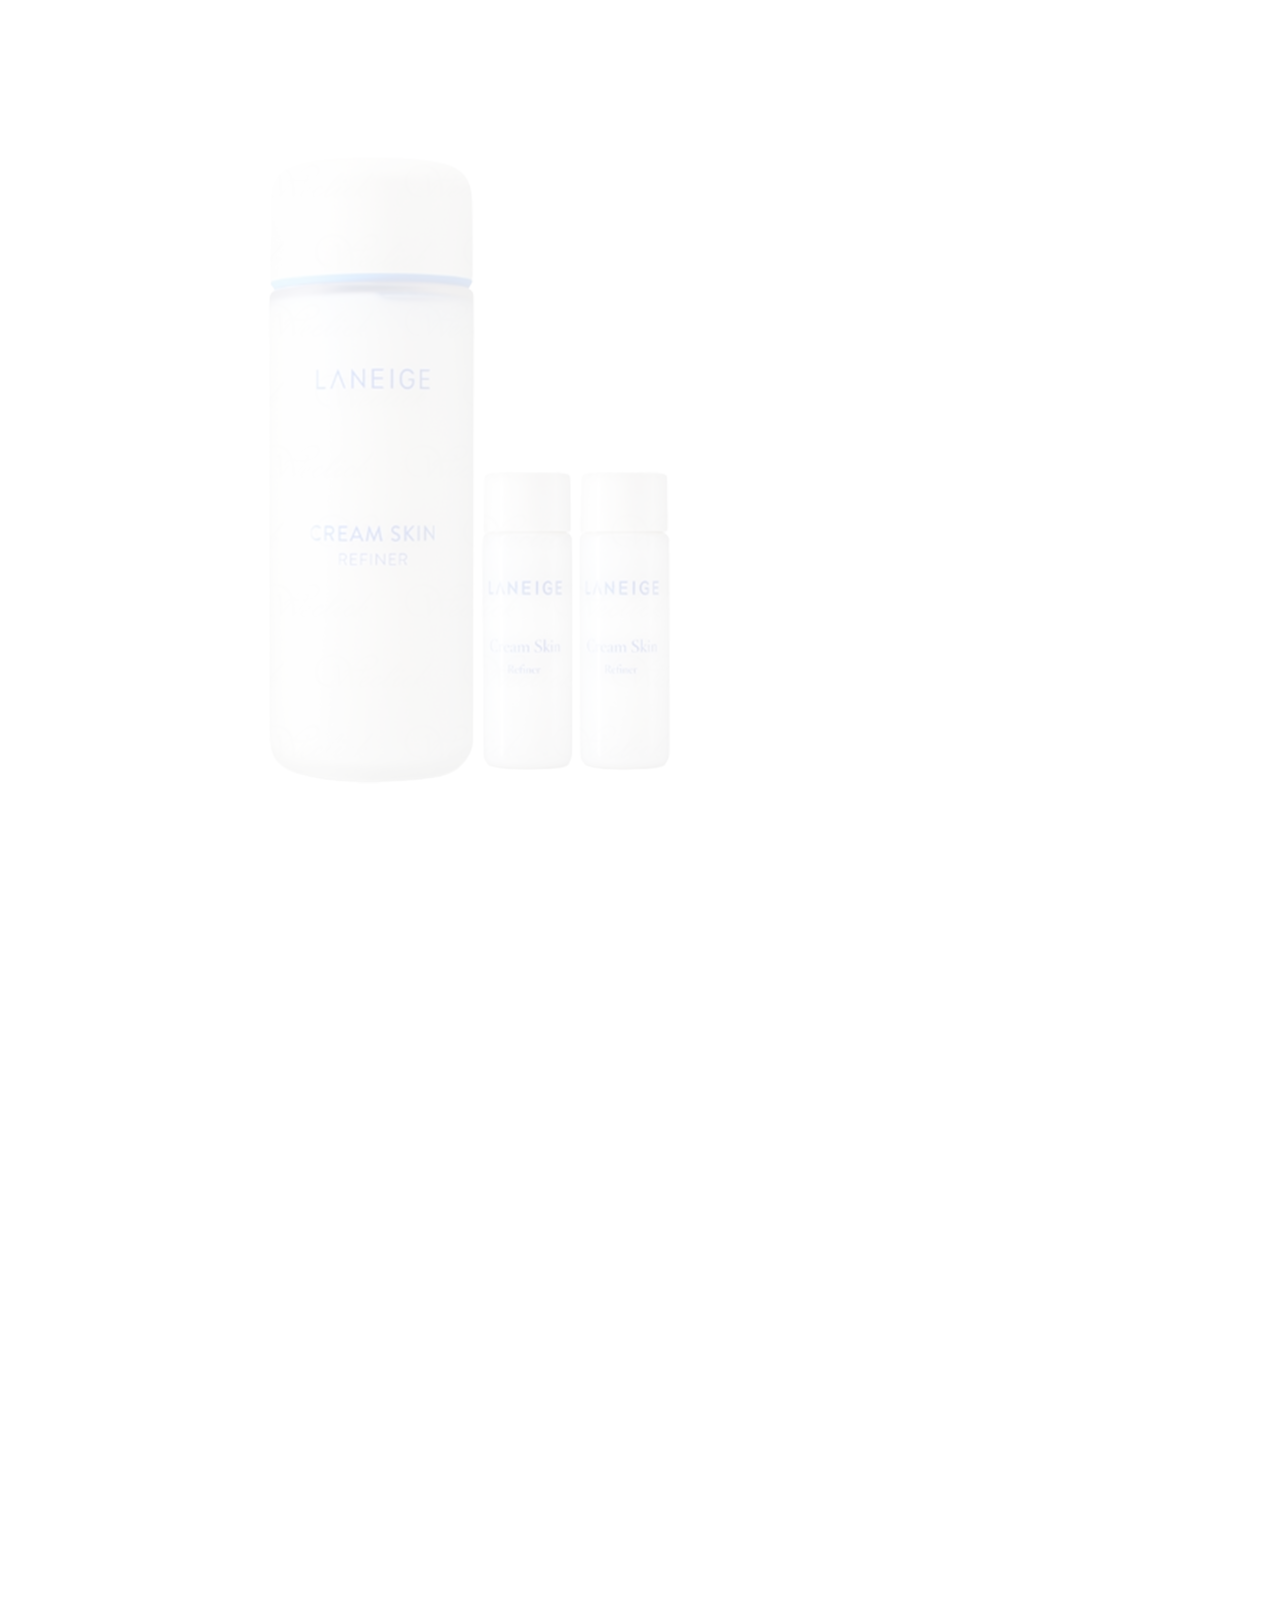
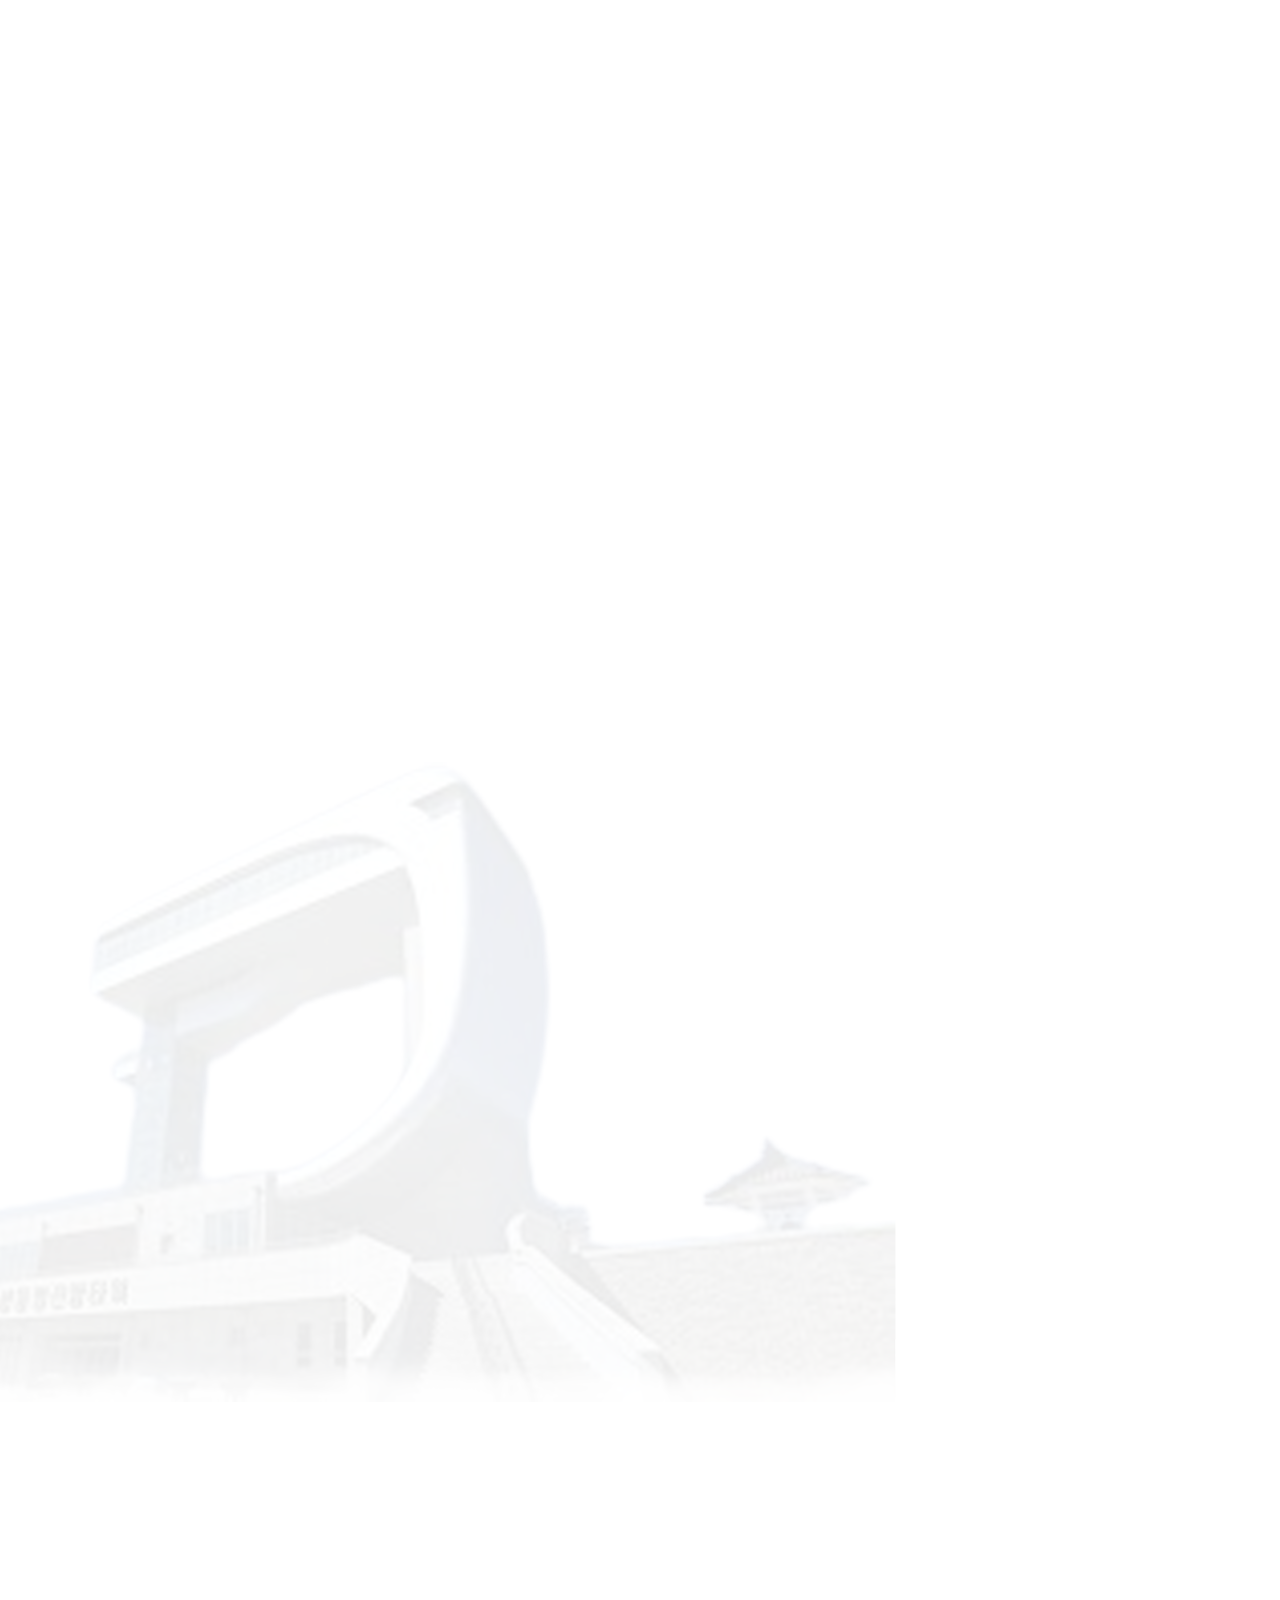
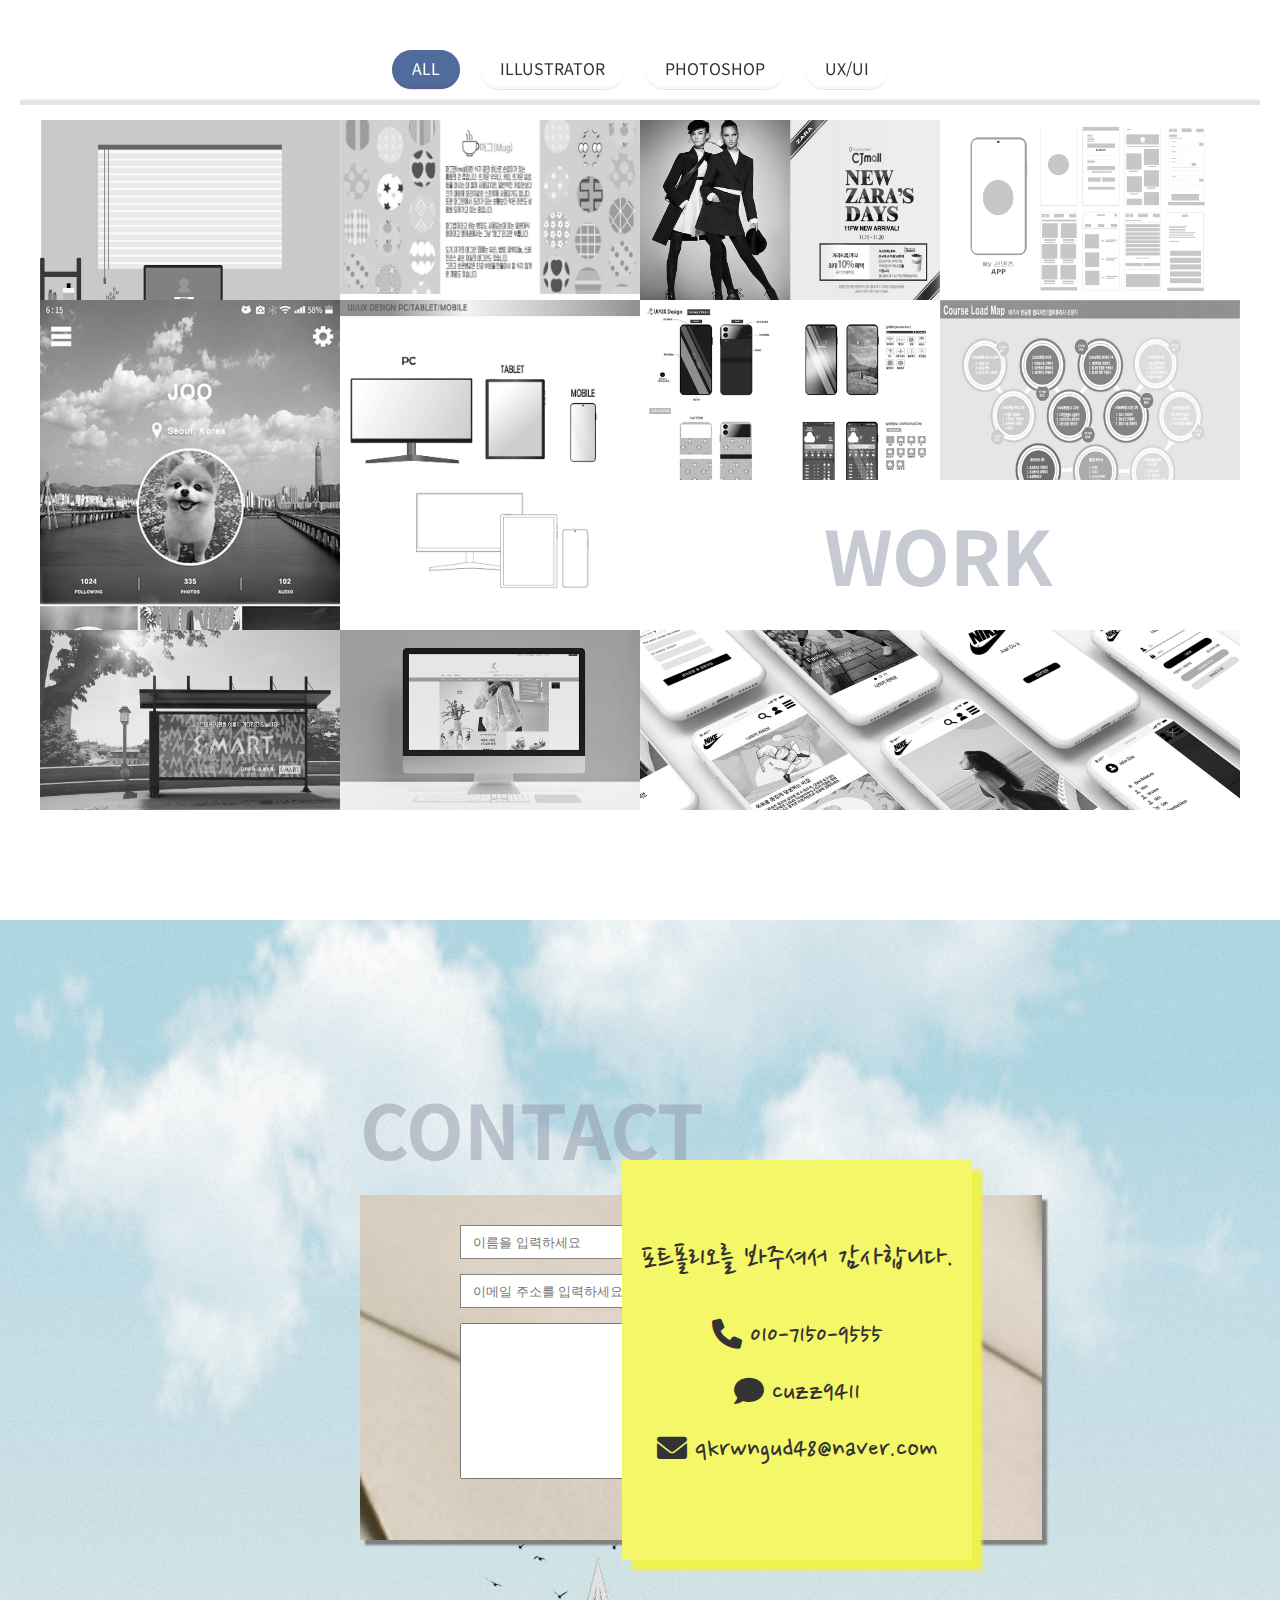
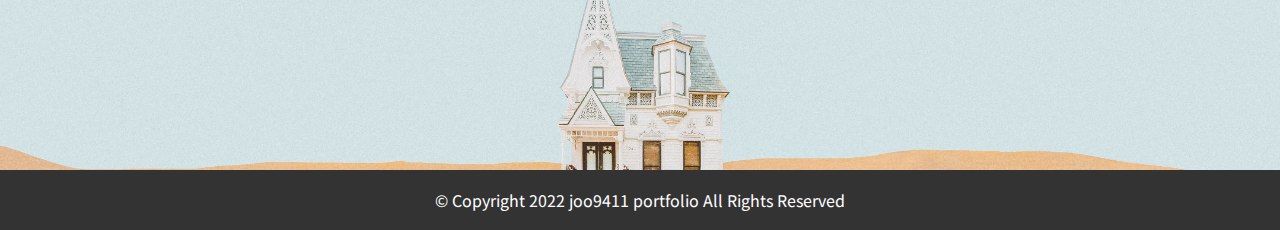
==== commit e4797564: "Add files via upload" ====
--- a/index.html
+++ b/index.html
@@ -70,7 +70,7 @@
 
         <div class="h_title">
             <h2>WEB PORTFOLIO<br>
-            <span>ux/ui designer & web publisher</span><br>
+            <span>ui/ux designer & web publisher</span><br>
             <span>배움이 즐거운, &nbsp;끊임없이 나아가는 웹퍼블리셔 박주형입니다.</span>
             </h2>
         </div>
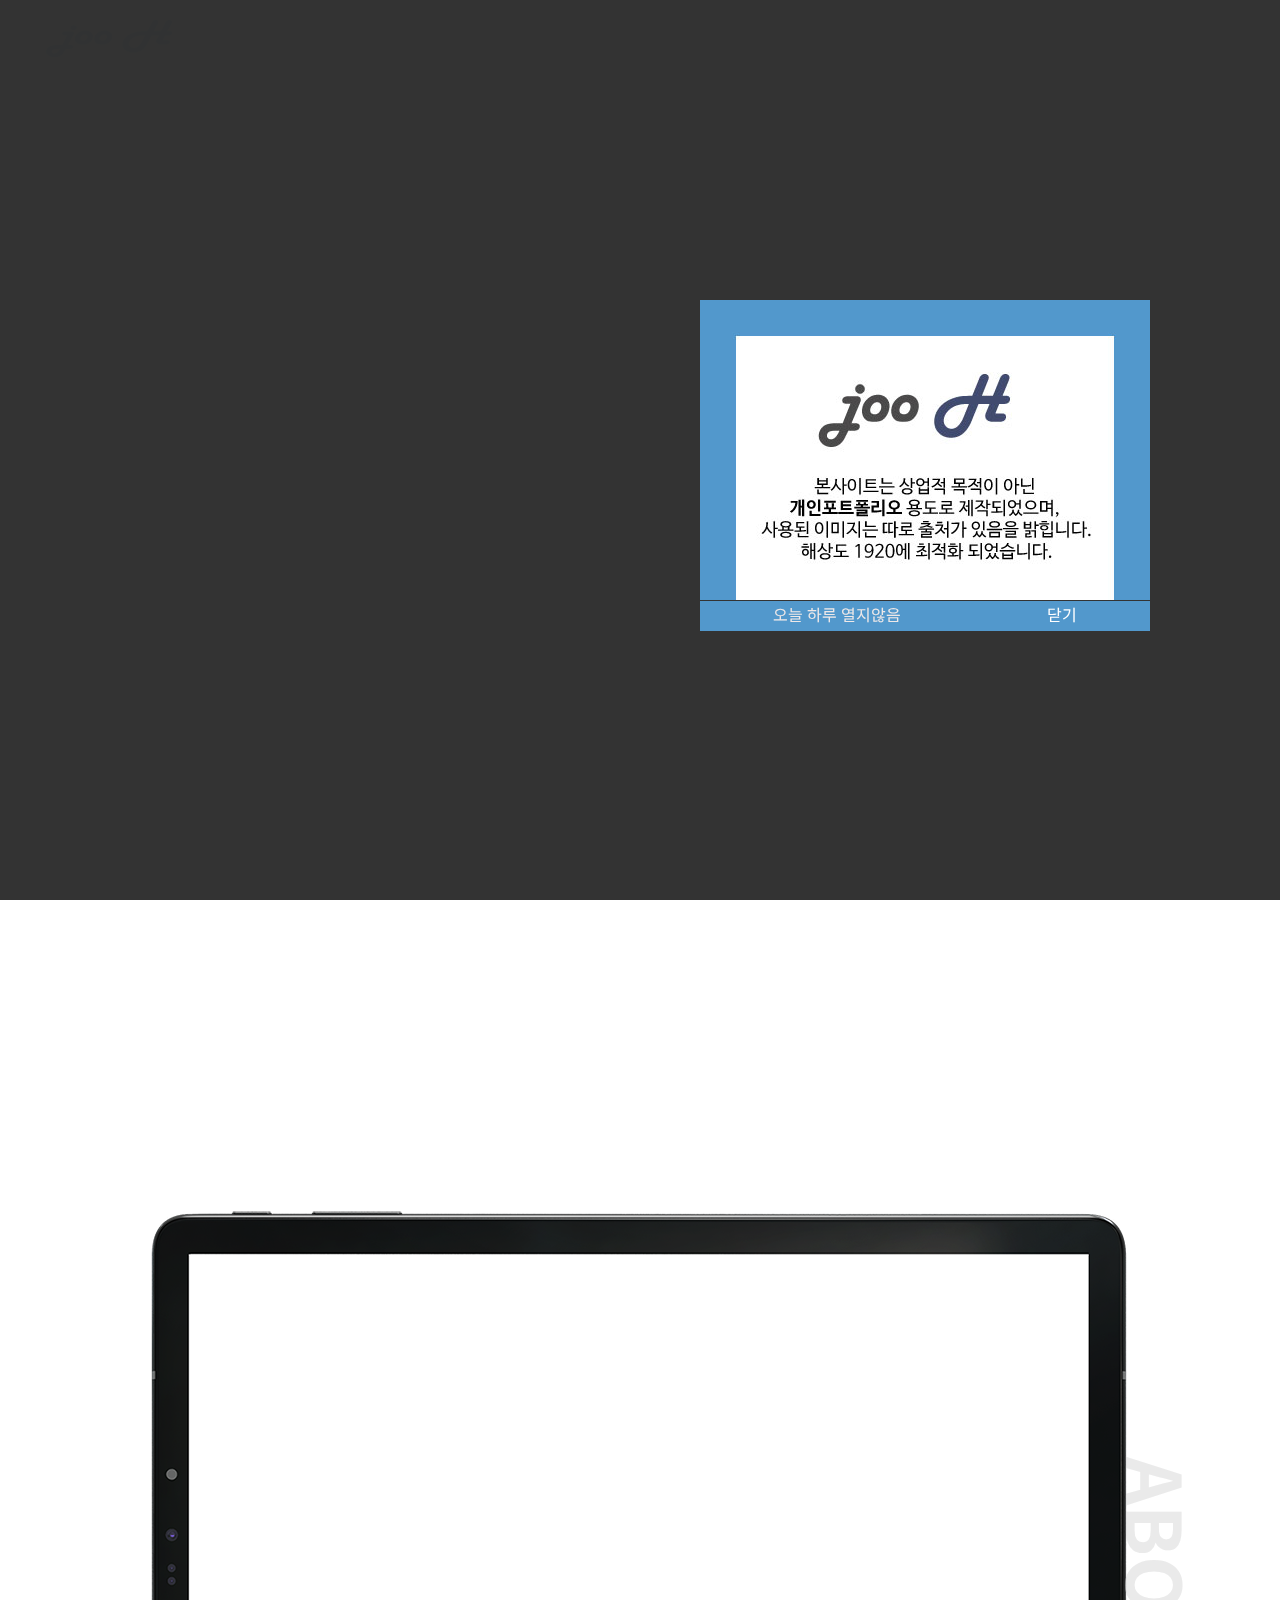
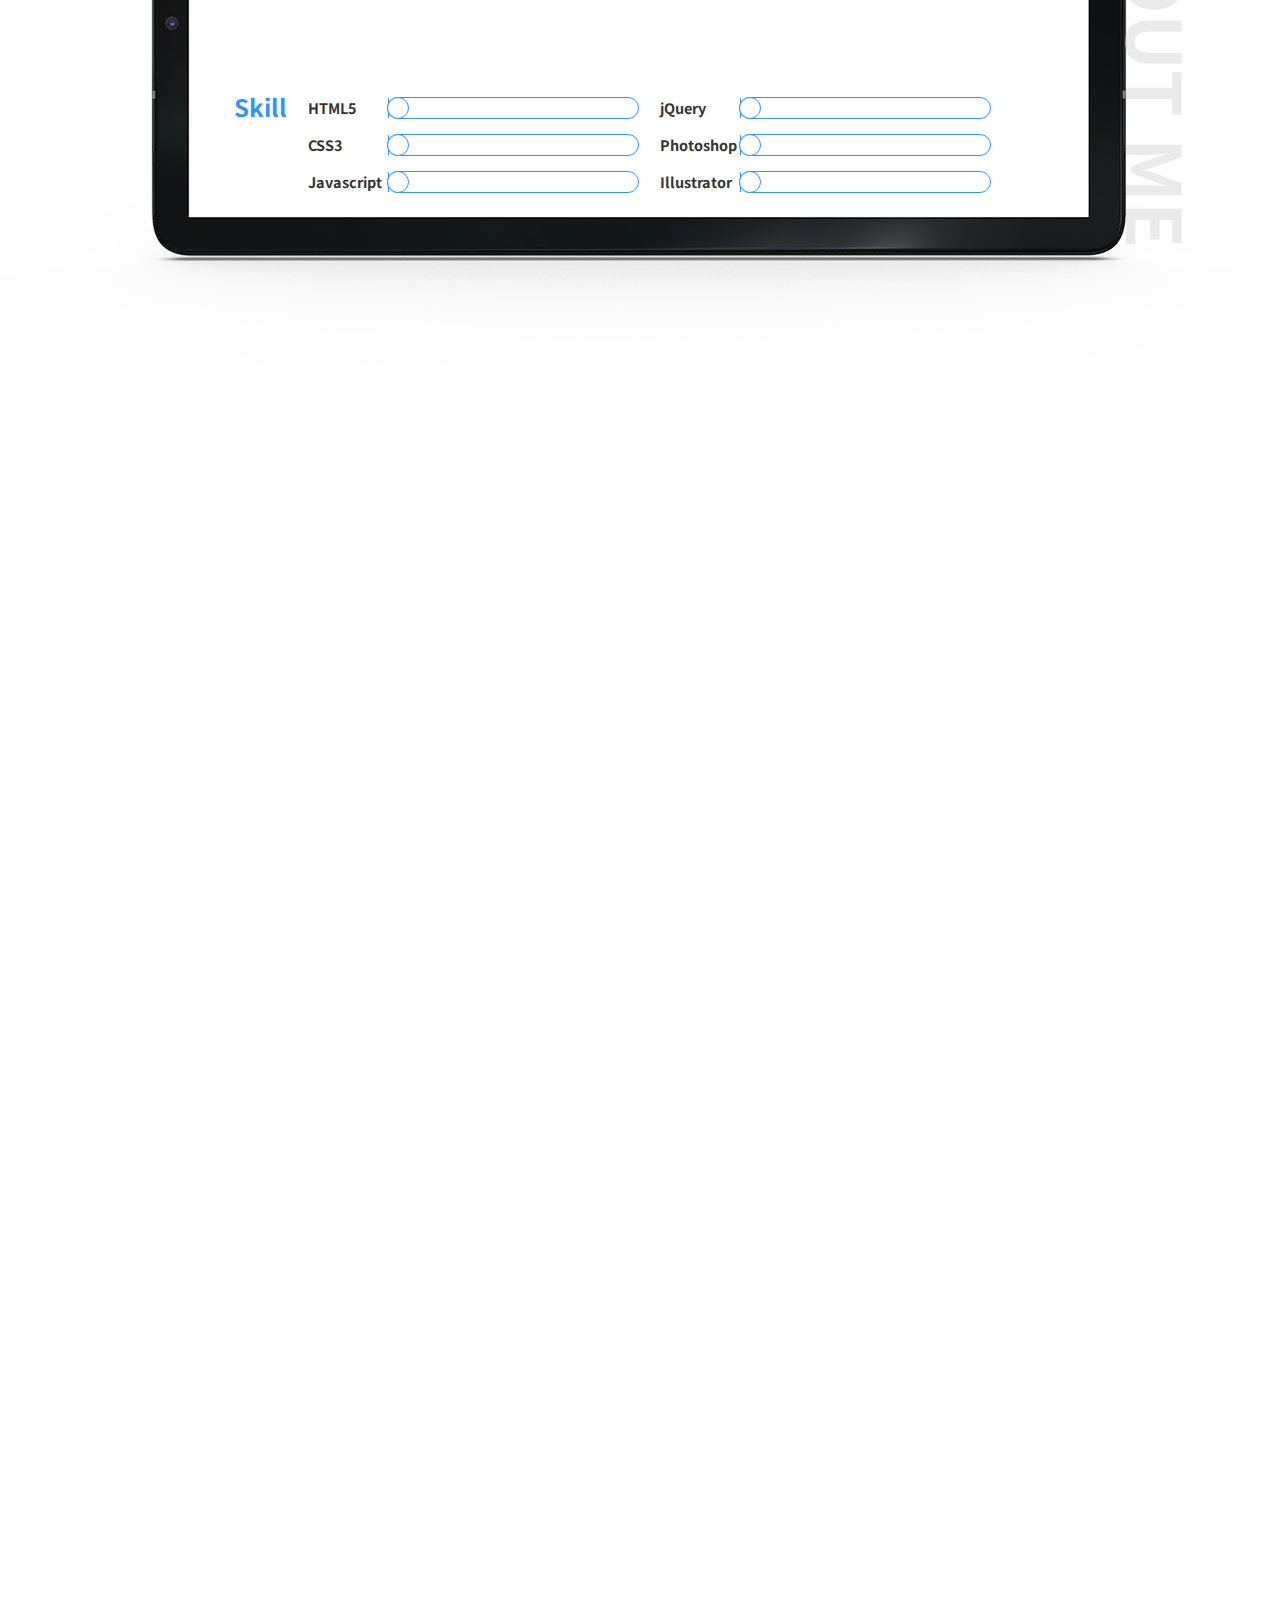
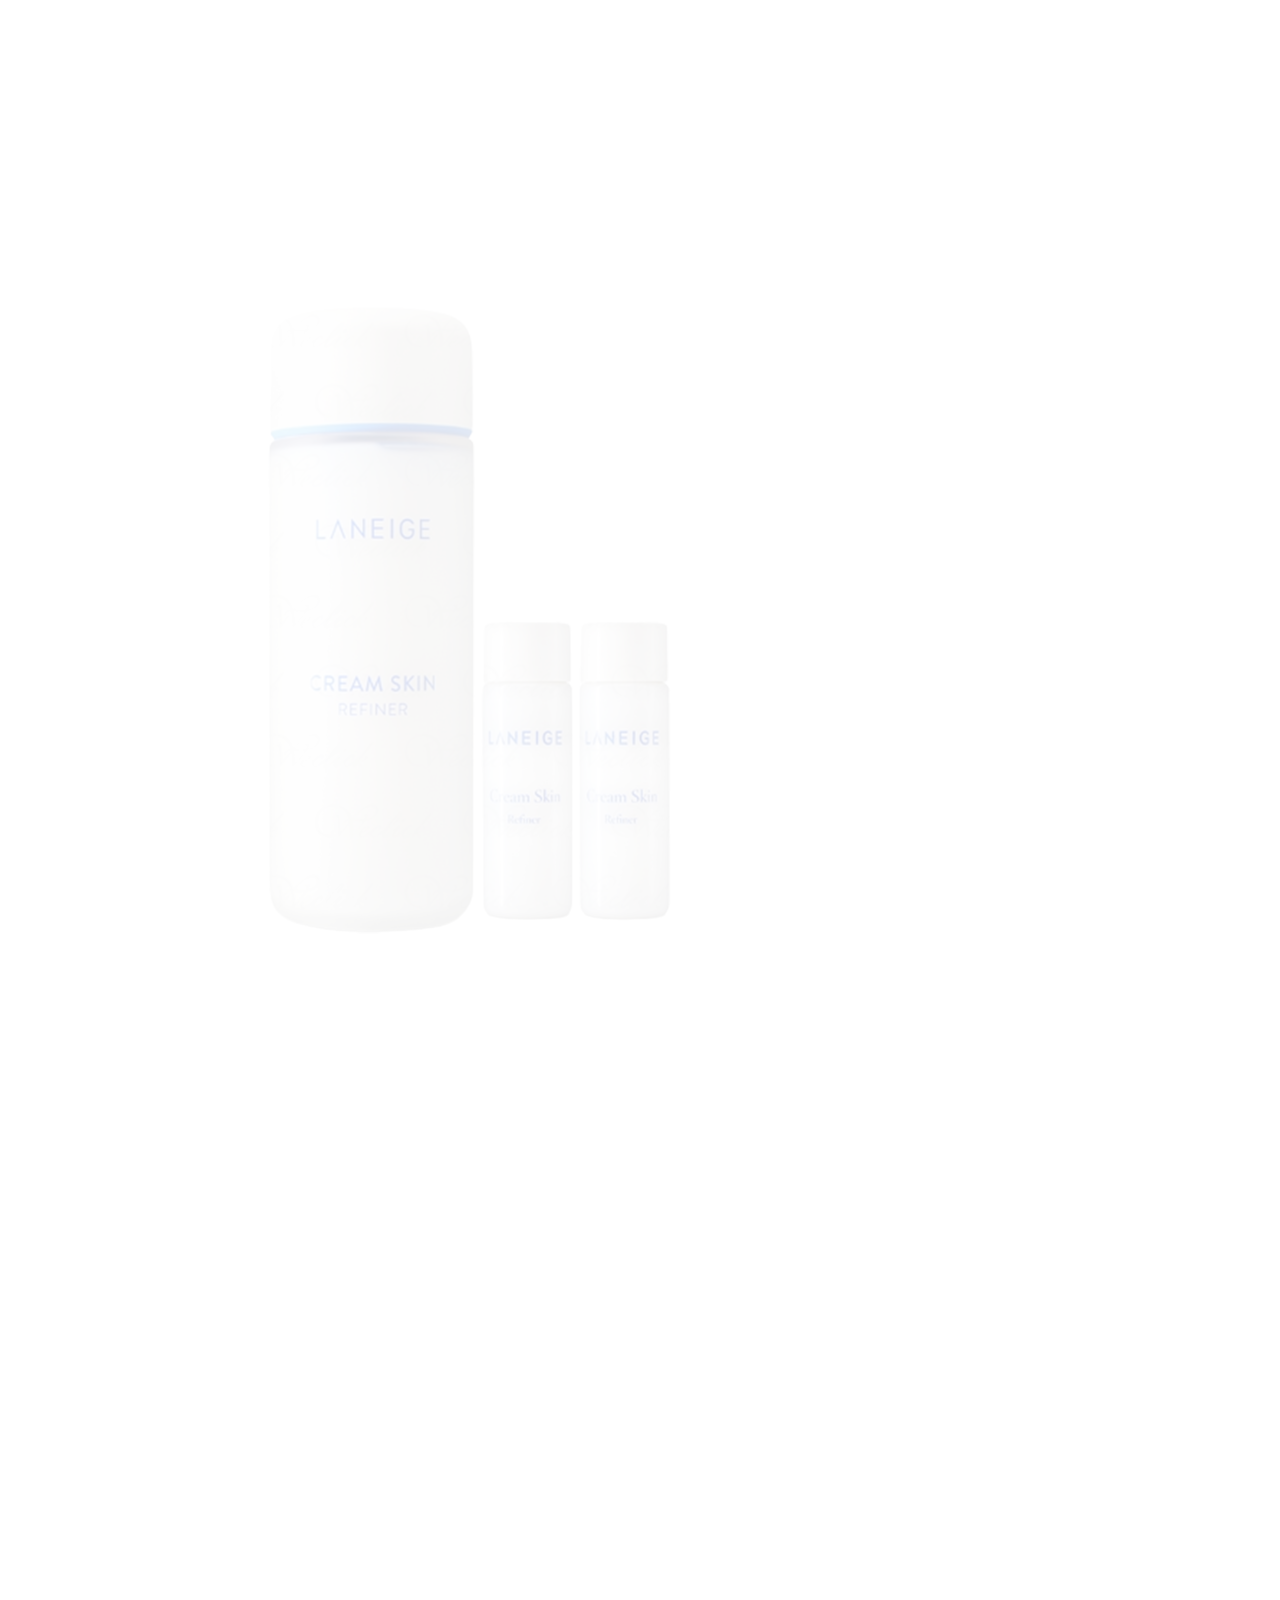
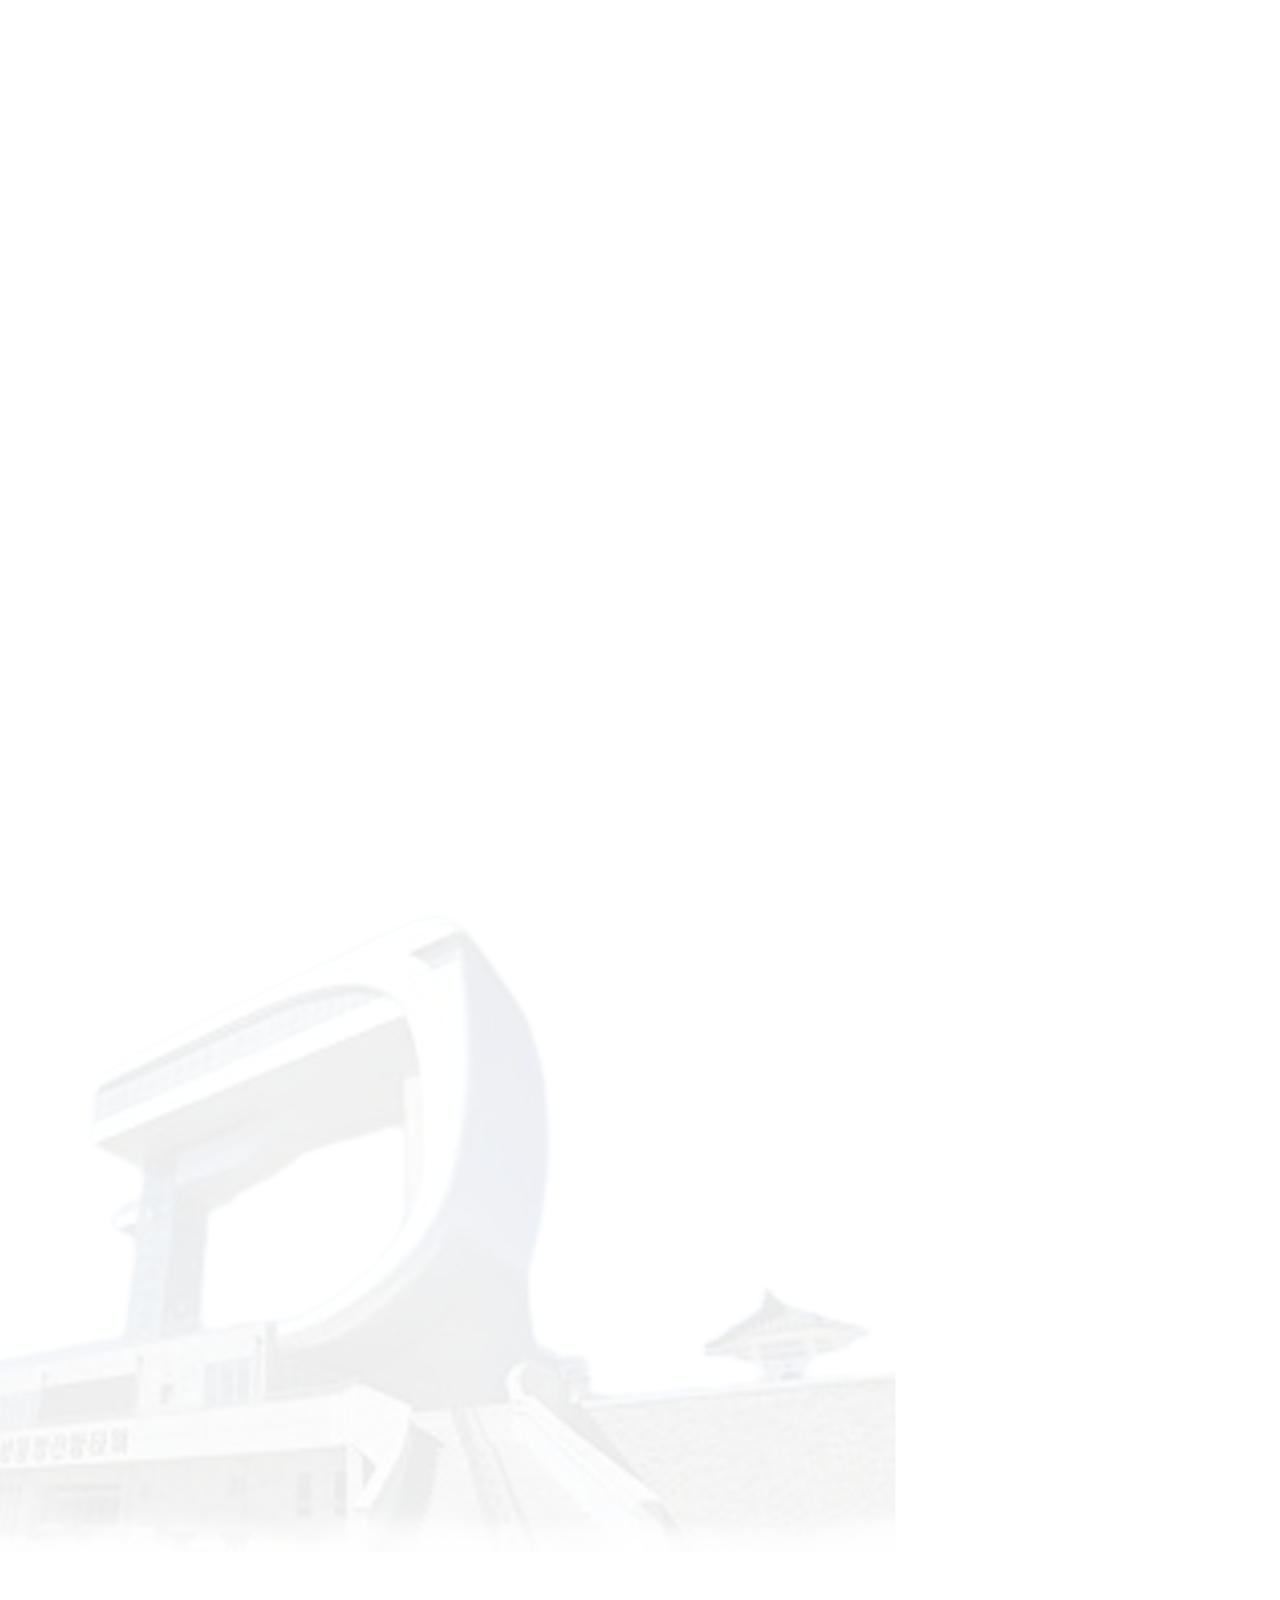
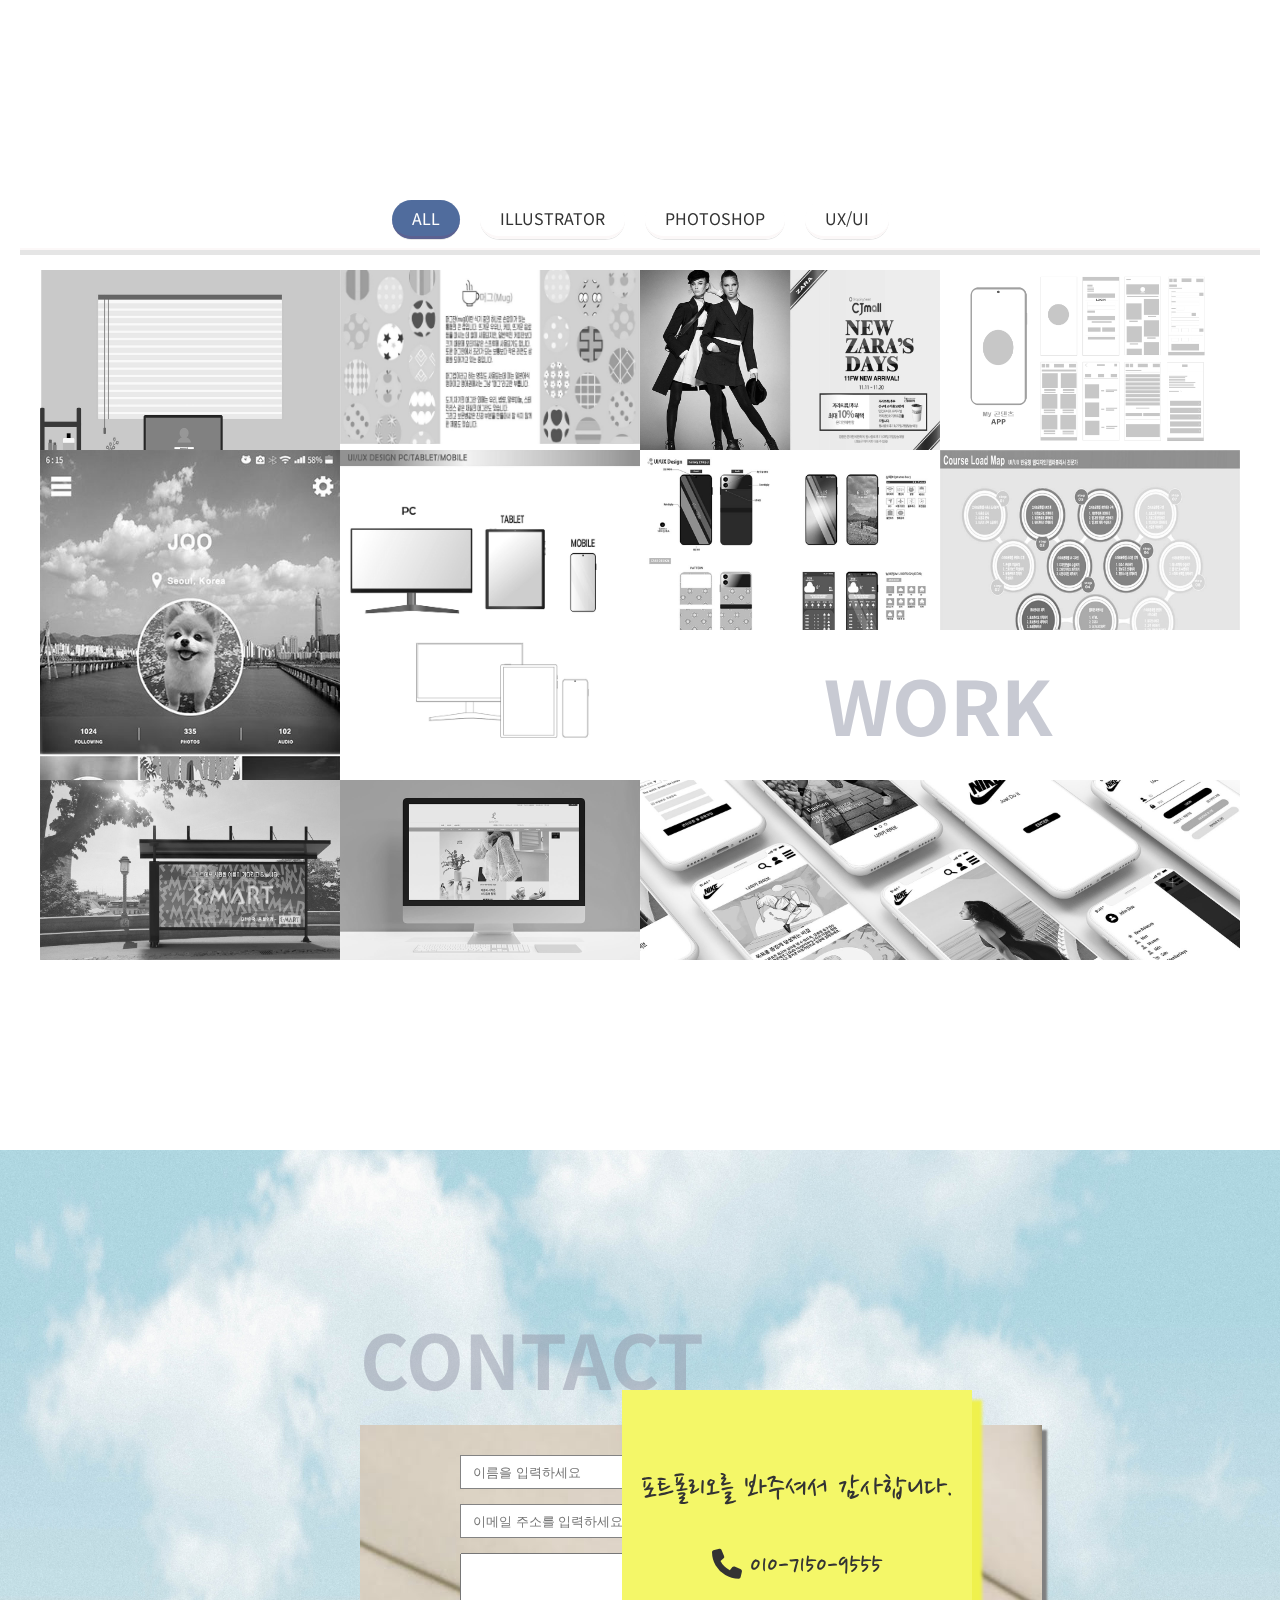
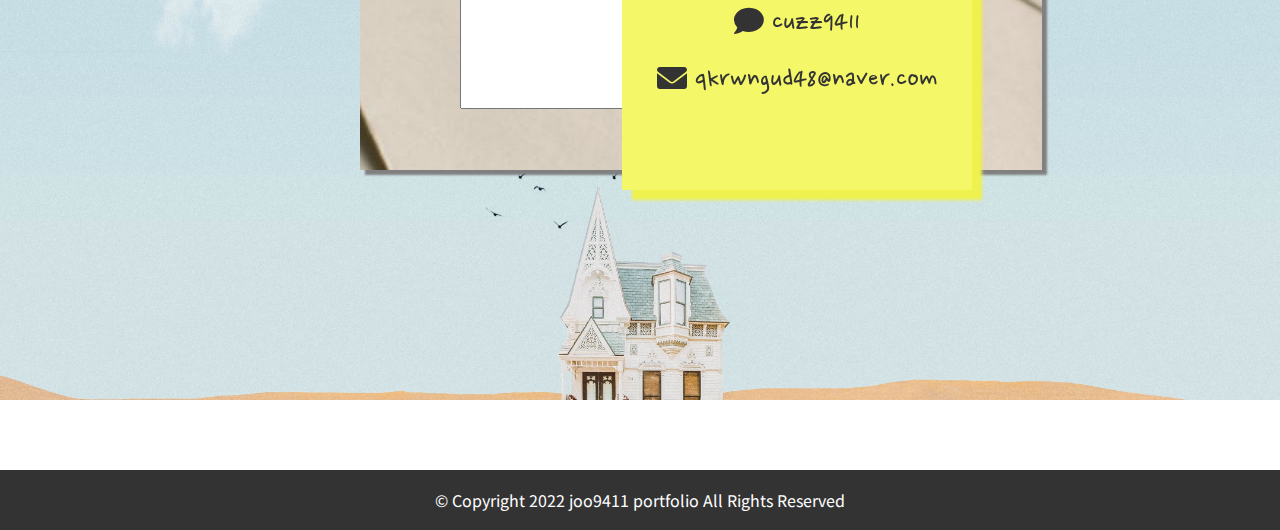
==== commit 2f5ce66e: "Add files via upload" ====
--- a/index.html
+++ b/index.html
@@ -22,9 +22,11 @@
     <script src="./script/prefixfree.min.js"></script>
     <!-- 제이쿼리 라이브러리 -->
     <script src="https://ajax.googleapis.com/ajax/libs/jquery/2.2.4/jquery.min.js"></script>
+    <!-- <script src="./script/layout.js"></script> -->
     <!--아크틱 스크롤-->
     <script src="./script/jquery.arctic_scroll.js"></script>
     <script src="./script/jquery.cookie.js"></script>
+    
     
     <script>
             $(function(){
@@ -42,54 +44,58 @@
 
 </head>
 <body>
-    <div class="bg" id="top">
-        <header>
-            <h1>
-                <a href="index.html" title="메인페이지로 바로가기">
-                    <img src="./images/h_logo.png" alt="상단로고">
-                </a>
-            </h1>
-            <nav>
-                <ul class="gnb">
-                    <li><a href="#" title="about me">about me</a></li>
-                    <li><a href="#project01" title="project01" class="arctic_scroll">죠스떡볶이</a></li>
-                    <li><a href="#project02" title="project02" class="arctic_scroll">라네즈</a></li>
-                    <li><a href="#project03" title="project03" class="arctic_scroll">outfitstudio</a></li>
-                    <li><a href="#project04" title="project04" class="arctic_scroll">고성투어</a></li>
-                    <li><a href="#work" title="work" class="arctic_scroll">work</a></li>
-                    <li><a href="#contact" title="contact" class="arctic_scroll">contact</a></li>
-                </ul>
-            </nav>
-        </header>
+    <div class="wrap">
+        <!--인트로 서식-->
+        <div class="bg box" id="top">
+            <header>
+                <h1>
+                    <a href="index.html" title="메인페이지로 바로가기">
+                        <img src="./images/h_logo.png" alt="상단로고">
+                    </a>
+                </h1>
+                <nav>
+                    <ul class="gnb">
+                        <li><a href="#" title="about me">about me</a></li>
+                        <li><a href="#project01" title="project01" class="arctic_scroll">죠스떡볶이</a></li>
+                        <li><a href="#project02" title="project02" class="arctic_scroll">라네즈</a></li>
+                        <li><a href="#project03" title="project03" class="arctic_scroll">outfitstudio</a></li>
+                        <li><a href="#project04" title="project04" class="arctic_scroll">고성투어</a></li>
+                        <li><a href="#work" title="work" class="arctic_scroll">work</a></li>
+                        <li><a href="#contact" title="contact" class="arctic_scroll">contact</a></li>
+                    </ul>
+                </nav>
+            </header>
         
-        <div class="videowrapper">
-            <video muted autoplay loop='infinite'>
-                <source src="./images/Clouds - 64767.mp4" type="video/webm">
-            </video>
-        </div>
-
-        <div class="h_title">
-            <h2>WEB PORTFOLIO<br>
-            <span>ui/ux designer & web publisher</span><br>
-            <span>배움이 즐거운, &nbsp;끊임없이 나아가는 웹퍼블리셔 박주형입니다.</span>
-            </h2>
-        </div>
-
-        <div class="wheel">
-            <span>wheel</span>
-        </div>
-
-
-        <!-- ABOUT ME 서식 -->
-        <div class="p_box">
+            <div class="videowrapper">
+                <video muted autoplay loop='infinite'>
+                    <source src="./images/Clouds - 64767.mp4" type="video/webm">
+                </video>
+            </div>
+
+            <div class="h_title">
+                <h2>WEB PORTFOLIO<br>
+                <span>ui/ux designer & web publisher</span><br>
+                <span>배움이 즐거운, &nbsp;끊임없이 나아가는 웹퍼블리셔 박주형입니다.</span>
+                </h2>
+            </div>
+
+            <div class="wheel">
+                <span>wheel</span>
+            </div>
+
+        </div>
+
+        <!-- ABOUT ME 서식 --> 
+        <div class="a_box box">
+            <div class="p_box">
         
             <div class="p_img">
-                <img src="./images/profile2.png" alt="프로필">
+                <img src="./images/profile.png" alt="프로필">
             </div>
 
 
         <div class="photo">
-            <img src="./images/photo2.png" alt="프로필 사진">
+            <img src="./images/photo.png" alt="프로필 사진">
         </div>
 
         <div class="info">
@@ -113,7 +119,7 @@
                 <li><small>2015.12</small> 운전면허 1종 보통</li>
             </ul>
         </div>
-
+    
 
         <div class="skill">
             <h3>Skill</h3>
@@ -162,13 +168,12 @@
             <p>ABOUT ME</p>
         </div>
         
-        </div> 
-
-    </div>
+            </div>
+        </div>
 
     <!-- 메인영역 -->
-    <main>
-        <section id="project01">
+
+        <div id="project01" class="box">
                 <article class="p01">
                     <div class="p01_img">
                         <img src="./images/project01.png" alt="프로젝트01">
@@ -202,8 +207,8 @@
                         </div>
                     </div>
                 </article>    
-        </section>
-        <section id="project02">
+        </div>
+        <div id="project02" class="box">
             <article class="p02">
                 <div class="p02_img">
                     <img src="./images/project02.png" alt="프로젝트02">
@@ -237,11 +242,11 @@
                     </div>
                 </div>
             </article>
-        </section>
-        <section id="project03">
+        </div>
+        <div id="project03" class="box">
             <article class="p03">
                 <div class="p03_img">
-                    <img src="./images/project03-1.png" alt="프로젝트03">
+                    <img src="./images/project03.png" alt="프로젝트03">
                 </div>
 
                 <div class="p03_bg">
@@ -272,11 +277,11 @@
                     </div>
                 </div>
             </article>
-        </section>
-        <section id="project04">
+        </div>
+        <div id="project04" class="box">
             <article class="p04">
                 <div class="p04_img">
-                    <img src="./images/project05.png" alt="프로젝트04">
+                    <img src="./images/project04.png" alt="프로젝트04">
                 </div>
 
                 <div class="p04_bg">
@@ -307,8 +312,8 @@
                     </div>
                 </div>
             </article>           
-        </section>
-        <section id="work">
+        </div>
+        <div id="work" class="box">
             <article id="design">
                 <h3>WORK</h3>
                 <nav class="g_gnb">
@@ -388,8 +393,8 @@
                     </li>
                 </ul>
             </article>
-        </section>
-        <section id="contact">
+        </div>
+        <div id="contact" class="box">
             <article id="con">
                 <h3>CONTACT</h3>
                 <form name="email" method="post" action="./mail/contact_me.php">
@@ -436,10 +441,9 @@
                     </dl>
                 </div>
             </article>
-        </section>
-
-
-    </main>
+        </div>
+    
+    </div>
 
     <!-- 푸터영역 -->
     <footer>
@@ -448,13 +452,12 @@
     </a>
     <address>© Copyright 2022 joo9411 portfolio All Rights Reserved</address>
     </footer>
-    
+
     <div class="modal02">
         <div class="m_box">
             <i class="fas fa-times"></i>
             <!-- <img src="" alt=""> -->
         </div>
     </div>
-
 </body>
 </html>--- a/css/base.css
+++ b/css/base.css
@@ -24,7 +24,7 @@
     height: 70px;
     position: fixed;
     top: 0px;
-    z-index: 1500;
+    z-index: 1000;
 }
 header > h1{
     padding: 12px 0px 0px 1%;
@@ -100,7 +100,6 @@
     color: #f1ebe5;
     text-shadow: 0 8px 9px #737d83, 0px -2px 1px #fff;
     font-weight: 500;
-    letter-spacing: -4px;
     text-align: center;
     padding: 200px 200px;
     border-radius: 20px;
@@ -108,8 +107,6 @@
 }
 
 .h_title h2 span{
-    width: 1200px;
-    padding-top: 40px;
     font-size: 28px;
     color: #fff;
     font-weight: 400;
@@ -126,7 +123,6 @@
 /* 마우스 휠 서식 */
 .wheel{
     position:absolute;
-    /* bottom: -200px; */
     top: 36%;
     left: 50%;
     transform: translate(-50%);
@@ -155,12 +151,17 @@
 }
 /* About me 이미지 서식 */
 
-
+.a_box{
+    /* background: #f00; */
+    position: relative;
+    top: -1039px;
+    height: 500px;
+}
 .p_box{
     width: 1400px;
-    position: relative;
-    left: 13.4%;
-
+    position: absolute;
+    top: 490px;left: 50%;
+    transform: translateX(-50%)
 }
 .p_img{
     position: absolute;
@@ -182,7 +183,6 @@
 .info > h3{
     font-size: 24px;
     font-weight: bold;
-    /* color: #506C9D; */
     color: #2F95FA;
     line-height: 40px;
 }
@@ -231,7 +231,6 @@
 .skill > h3{
     font-size: 24px;
     font-weight: bold;
-    /* color: #506C9D; */
     color: #2F95FA;
     line-height: 40px;
     padding-right: 10px;
@@ -243,7 +242,6 @@
     width: 250px;
     font-size: 0.9rem;
     line-height: 30px;
-    /* border: 1px solid #506C9D; */
     border: 1px solid #2F95FA;
     border-radius: 20px;
     height: 20px;
@@ -259,16 +257,13 @@
 }
 .skill .bar{
     width:0.5%;height:20px;
-    /* background-color:#506C9D; */
     background-color: #2F95FA;
     border-radius:20px;
-    /* color:#506C9D; */
     color: #2F95FA;
 }
 .skill .ball{
     width:20px;height:20px;
     background-color:#fff;
-    /* border:1px solid #506C9D; */
     border: 1px solid #2F95FA;
     border-radius:50%;
     position:absolute;
--- a/css/layout.css
+++ b/css/layout.css
@@ -1,40 +1,65 @@
 @charset "utf-8";
-
+html,body {
+    margin:0; 
+    padding:0; 
+    width:100%; 
+    height:100%;
+}
+.wrap{
+    height: 8470px;
+    overflow: hidden;
+}
+.box {
+    width:100%; 
+    height:100vh; 
+    -ms-overflow-style: none;}
+::-webkit-scrollbar {
+    display:none;
+}  
 
 .bg{
     position: relative;
     height: 2000px;
-    /* background-image: url(../images/background.png);
-    background-repeat: no-repeat;
-    background-position: center bottom; */
 }
+/* main{
+    position: relative;
+    top: -750px;
+} */
 
 #project01{
     height: 1080px;
-    background-image: url(../images/p01-1_bg.png);
+    top: -750px;
+    background-image: url(../images/p01_bg.png);
 }
 #project02{
     height: 1080px;
+    top: -750px;
     background-image: url(../images/p02_bg.png);
 
     
 }
 #project03{
     height: 1080px;
-    background-image: url(../images/p033_bg.png);
+    top: -750px;
+    background-image: url(../images/p03_bg.png);
 }
 #project04{
     height: 1080px;
+    top: -750px;
     background-image: url(../images/p04_bg.png);
     background-repeat: no-repeat;
 }
 #work{
-    height: 1000px;
+    height: 1080px;
+    top: -750px;
     background-color: #fff;
     position: relative;
 }
 #contact{
+    position: relative;
+    top: -750px;
     width: 100%;
+    height: 850px;
     background: url(../images/contact.jpg) no-repeat center;
     background-size: cover;
 }
--- a/css/main.css
+++ b/css/main.css
@@ -363,11 +363,12 @@
     border: rgb(100, 100, 100);
 } */
 #con{
-    width: 83%;height: 850px;
+    width: 83%;
     padding: 170px 30px 20px 350px;
     margin-left: 10px;
     box-sizing: border-box;
-    position: relative;
+    position: absolute;
+    /* top: -750px; */
 }
 #con > h3{
     font-size: 75px;
@@ -414,7 +415,6 @@
     bottom: 100px;
     z-index: 11;
     box-shadow: 0px 1px 3px rgb(111, 111, 112);
-    /*text-shadow: 0px 0px 3px #333;*/
 }
 
 /* 모달창 서식 */
@@ -449,7 +449,7 @@
     position:fixed;
     top:0px;left:0px;
     background:rgba(0,0,0,.8);
-    z-index: 999;
+    z-index: 1500;
     }
     .intro_m_box{
     width:450px;height:300px;
@@ -478,4 +478,5 @@
     padding-top: 5px;
     cursor: pointer;
     text-align: center;
-    }+    }
+
